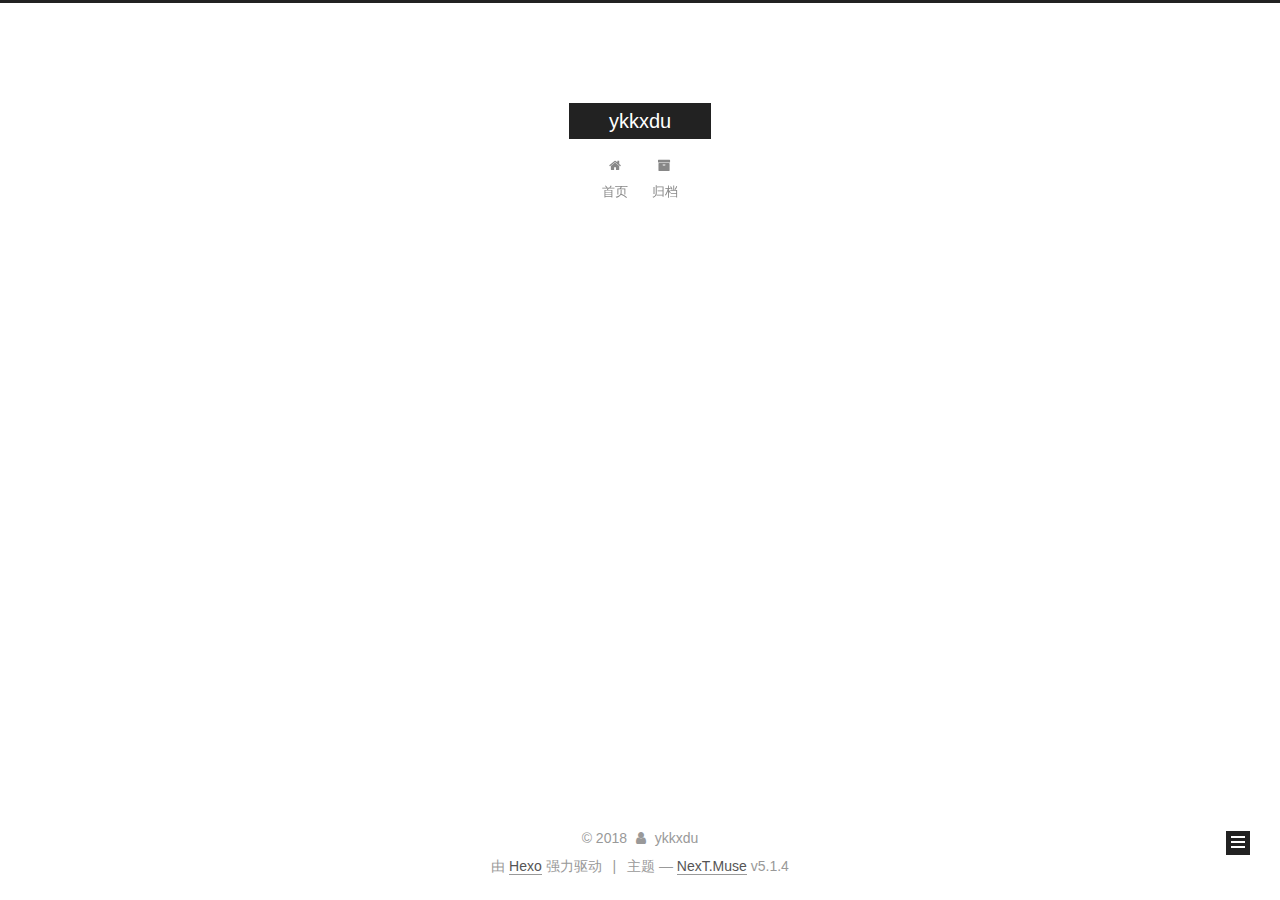
==== archives/index.html @ 39f410ed "Site updated: 2018-02-15 14:09:50" ====
<!DOCTYPE html>



  


<html class="theme-next muse use-motion" lang="zh-Hans">
<head>
  <meta charset="UTF-8"/>
<meta http-equiv="X-UA-Compatible" content="IE=edge" />
<meta name="viewport" content="width=device-width, initial-scale=1, maximum-scale=1"/>
<meta name="theme-color" content="#222">









<meta http-equiv="Cache-Control" content="no-transform" />
<meta http-equiv="Cache-Control" content="no-siteapp" />
















  
  
  <link href="/lib/fancybox/source/jquery.fancybox.css?v=2.1.5" rel="stylesheet" type="text/css" />







<link href="/lib/font-awesome/css/font-awesome.min.css?v=4.6.2" rel="stylesheet" type="text/css" />

<link href="/css/main.css?v=5.1.4" rel="stylesheet" type="text/css" />


  <link rel="apple-touch-icon" sizes="180x180" href="/images/apple-touch-icon-next.png?v=5.1.4">


  <link rel="icon" type="image/png" sizes="32x32" href="/images/favicon-32x32-next.png?v=5.1.4">


  <link rel="icon" type="image/png" sizes="16x16" href="/images/favicon-16x16-next.png?v=5.1.4">


  <link rel="mask-icon" href="/images/logo.svg?v=5.1.4" color="#222">





  <meta name="keywords" content="Hexo, NexT" />










<meta property="og:type" content="website">
<meta property="og:title" content="ykkxdu">
<meta property="og:url" content="http://yoursite.com/archives/index.html">
<meta property="og:site_name" content="ykkxdu">
<meta property="og:locale" content="zh-Hans">
<meta name="twitter:card" content="summary">
<meta name="twitter:title" content="ykkxdu">



<script type="text/javascript" id="hexo.configurations">
  var NexT = window.NexT || {};
  var CONFIG = {
    root: '/',
    scheme: 'Muse',
    version: '5.1.4',
    sidebar: {"position":"left","display":"post","offset":12,"b2t":false,"scrollpercent":false,"onmobile":false},
    fancybox: true,
    tabs: true,
    motion: {"enable":true,"async":false,"transition":{"post_block":"fadeIn","post_header":"slideDownIn","post_body":"slideDownIn","coll_header":"slideLeftIn","sidebar":"slideUpIn"}},
    duoshuo: {
      userId: '0',
      author: '博主'
    },
    algolia: {
      applicationID: '',
      apiKey: '',
      indexName: '',
      hits: {"per_page":10},
      labels: {"input_placeholder":"Search for Posts","hits_empty":"We didn't find any results for the search: ${query}","hits_stats":"${hits} results found in ${time} ms"}
    }
  };
</script>



  <link rel="canonical" href="http://yoursite.com/archives/"/>





  <title>归档 | ykkxdu</title>
  








</head>

<body itemscope itemtype="http://schema.org/WebPage" lang="zh-Hans">

  
  
    
  

  <div class="container sidebar-position-left page-archive">
    <div class="headband"></div>

    <header id="header" class="header" itemscope itemtype="http://schema.org/WPHeader">
      <div class="header-inner"><div class="site-brand-wrapper">
  <div class="site-meta ">
    

    <div class="custom-logo-site-title">
      <a href="/"  class="brand" rel="start">
        <span class="logo-line-before"><i></i></span>
        <span class="site-title">ykkxdu</span>
        <span class="logo-line-after"><i></i></span>
      </a>
    </div>
      
        <p class="site-subtitle"></p>
      
  </div>

  <div class="site-nav-toggle">
    <button>
      <span class="btn-bar"></span>
      <span class="btn-bar"></span>
      <span class="btn-bar"></span>
    </button>
  </div>
</div>

<nav class="site-nav">
  

  
    <ul id="menu" class="menu">
      
        
        <li class="menu-item menu-item-home">
          <a href="/" rel="section">
            
              <i class="menu-item-icon fa fa-fw fa-home"></i> <br />
            
            首页
          </a>
        </li>
      
        
        <li class="menu-item menu-item-archives">
          <a href="/archives/" rel="section">
            
              <i class="menu-item-icon fa fa-fw fa-archive"></i> <br />
            
            归档
          </a>
        </li>
      

      
    </ul>
  

  
</nav>



 </div>
    </header>

    <main id="main" class="main">
      <div class="main-inner">
        <div class="content-wrap">
          <div id="content" class="content">
            

  
  
  
  <div class="post-block archive">
    <div id="posts" class="posts-collapse">
      <span class="archive-move-on"></span>

      <span class="archive-page-counter">
        
        
        
          
        
        嗯..! 目前共计 1 篇日志。 继续努力。
      </span>

      

        
        
        

        
          
          <div class="collection-title">
            <h1 class="archive-year" id="archive-year-2018">2018</h1>
          </div>
        
        

        

  <article class="post post-type-normal" itemscope itemtype="http://schema.org/Article">
    <header class="post-header">

      <h2 class="post-title">
        
            <a class="post-title-link" href="/2018/02/15/hello-world/" itemprop="url">
              
                <span itemprop="name">Hello World</span>
              
            </a>
        
      </h2>

      <div class="post-meta">
        <time class="post-time" itemprop="dateCreated"
              datetime="2018-02-15T13:58:41+08:00"
              content="2018-02-15" >
          02-15
        </time>
      </div>

    </header>
  </article>



      

    </div>
  </div>
  
  
  

  



          </div>
          


          

        </div>
        
          
  
  <div class="sidebar-toggle">
    <div class="sidebar-toggle-line-wrap">
      <span class="sidebar-toggle-line sidebar-toggle-line-first"></span>
      <span class="sidebar-toggle-line sidebar-toggle-line-middle"></span>
      <span class="sidebar-toggle-line sidebar-toggle-line-last"></span>
    </div>
  </div>

  <aside id="sidebar" class="sidebar">
    
    <div class="sidebar-inner">

      

      

      <section class="site-overview-wrap sidebar-panel sidebar-panel-active">
        <div class="site-overview">
          <div class="site-author motion-element" itemprop="author" itemscope itemtype="http://schema.org/Person">
            
              <p class="site-author-name" itemprop="name">ykkxdu</p>
              <p class="site-description motion-element" itemprop="description"></p>
          </div>

          <nav class="site-state motion-element">

            
              <div class="site-state-item site-state-posts">
              
                <a href="/archives/">
              
                  <span class="site-state-item-count">1</span>
                  <span class="site-state-item-name">日志</span>
                </a>
              </div>
            

            

            

          </nav>

          

          

          
          

          
          

          

        </div>
      </section>

      

      

    </div>
  </aside>


        
      </div>
    </main>

    <footer id="footer" class="footer">
      <div class="footer-inner">
        <div class="copyright">&copy; <span itemprop="copyrightYear">2018</span>
  <span class="with-love">
    <i class="fa fa-user"></i>
  </span>
  <span class="author" itemprop="copyrightHolder">ykkxdu</span>

  
</div>


  <div class="powered-by">由 <a class="theme-link" target="_blank" href="https://hexo.io">Hexo</a> 强力驱动</div>



  <span class="post-meta-divider">|</span>



  <div class="theme-info">主题 &mdash; <a class="theme-link" target="_blank" href="https://github.com/iissnan/hexo-theme-next">NexT.Muse</a> v5.1.4</div>




        







        
      </div>
    </footer>

    
      <div class="back-to-top">
        <i class="fa fa-arrow-up"></i>
        
      </div>
    

    

  </div>

  

<script type="text/javascript">
  if (Object.prototype.toString.call(window.Promise) !== '[object Function]') {
    window.Promise = null;
  }
</script>









  












  
  
    <script type="text/javascript" src="/lib/jquery/index.js?v=2.1.3"></script>
  

  
  
    <script type="text/javascript" src="/lib/fastclick/lib/fastclick.min.js?v=1.0.6"></script>
  

  
  
    <script type="text/javascript" src="/lib/jquery_lazyload/jquery.lazyload.js?v=1.9.7"></script>
  

  
  
    <script type="text/javascript" src="/lib/velocity/velocity.min.js?v=1.2.1"></script>
  

  
  
    <script type="text/javascript" src="/lib/velocity/velocity.ui.min.js?v=1.2.1"></script>
  

  
  
    <script type="text/javascript" src="/lib/fancybox/source/jquery.fancybox.pack.js?v=2.1.5"></script>
  


  


  <script type="text/javascript" src="/js/src/utils.js?v=5.1.4"></script>

  <script type="text/javascript" src="/js/src/motion.js?v=5.1.4"></script>



  
  

  

  


  <script type="text/javascript" src="/js/src/bootstrap.js?v=5.1.4"></script>



  


  




	





  





  












  





  

  

  

  
  

  

  

  

</body>
</html>
---- css/main.css ----
/* normalize.css v3.0.2 | MIT License | git.io/normalize */
html {
  font-family: sans-serif; /* 1 */
  -ms-text-size-adjust: 100%; /* 2 */
  -webkit-text-size-adjust: 100%; /* 2 */
}
body {
  margin: 0;
}
article,
aside,
details,
figcaption,
figure,
footer,
header,
hgroup,
main,
menu,
nav,
section,
summary {
  display: block;
}
audio,
canvas,
progress,
video {
  display: inline-block; /* 1 */
  vertical-align: baseline; /* 2 */
}
audio:not([controls]) {
  display: none;
  height: 0;
}
[hidden],
template {
  display: none;
}
a {
  background-color: transparent;
}
a:active,
a:hover {
  outline: 0;
}
abbr[title] {
  border-bottom: 1px dotted;
}
b,
strong {
  font-weight: bold;
}
dfn {
  font-style: italic;
}
h1 {
  font-size: 2em;
  margin: 0.67em 0;
}
mark {
  background: #ff0;
  color: #000;
}
small {
  font-size: 80%;
}
sub,
sup {
  font-size: 75%;
  line-height: 0;
  position: relative;
  vertical-align: baseline;
}
sup {
  top: -0.5em;
}
sub {
  bottom: -0.25em;
}
img {
  border: 0;
}
svg:not(:root) {
  overflow: hidden;
}
figure {
  margin: 1em 40px;
}
hr {
  -moz-box-sizing: content-box;
  box-sizing: content-box;
  height: 0;
}
pre {
  overflow: auto;
}
code,
kbd,
pre,
samp {
  font-family: monospace, monospace;
  font-size: 1em;
}
button,
input,
optgroup,
select,
textarea {
  color: inherit; /* 1 */
  font: inherit; /* 2 */
  margin: 0; /* 3 */
}
button {
  overflow: visible;
}
button,
select {
  text-transform: none;
}
button,
html input[type="button"],
input[type="reset"],
input[type="submit"] {
  -webkit-appearance: button; /* 2 */
  cursor: pointer; /* 3 */
}
button[disabled],
html input[disabled] {
  cursor: default;
}
button::-moz-focus-inner,
input::-moz-focus-inner {
  border: 0;
  padding: 0;
}
input {
  line-height: normal;
}
input[type="checkbox"],
input[type="radio"] {
  box-sizing: border-box; /* 1 */
  padding: 0; /* 2 */
}
input[type="number"]::-webkit-inner-spin-button,
input[type="number"]::-webkit-outer-spin-button {
  height: auto;
}
input[type="search"] {
  -webkit-appearance: textfield; /* 1 */
  -moz-box-sizing: content-box;
  -webkit-box-sizing: content-box; /* 2 */
  box-sizing: content-box;
}
input[type="search"]::-webkit-search-cancel-button,
input[type="search"]::-webkit-search-decoration {
  -webkit-appearance: none;
}
fieldset {
  border: 1px solid #c0c0c0;
  margin: 0 2px;
  padding: 0.35em 0.625em 0.75em;
}
legend {
  border: 0; /* 1 */
  padding: 0; /* 2 */
}
textarea {
  overflow: auto;
}
optgroup {
  font-weight: bold;
}
table {
  border-collapse: collapse;
  border-spacing: 0;
}
td,
th {
  padding: 0;
}
::selection {
  background: #262a30;
  color: #fff;
}
body {
  position: relative;
  font-family: 'Lato', "PingFang SC", "Microsoft YaHei", sans-serif;
  font-size: 14px;
  line-height: 2;
  color: #555;
  background: #fff;
}
@media (max-width: 767px) {
  body {
    padding-right: 0 !important;
  }
}
@media (min-width: 768px) and (max-width: 991px) {
  body {
    padding-right: 0 !important;
  }
}
@media (min-width: 1600px) {
  body {
    font-size: 16px;
  }
}
h1,
h2,
h3,
h4,
h5,
h6 {
  margin: 0;
  padding: 0;
  font-weight: bold;
  line-height: 1.5;
  font-family: 'Lato', "PingFang SC", "Microsoft YaHei", sans-serif;
}
h2,
h3,
h4,
h5,
h6 {
  margin: 20px 0 15px;
}
h1 {
  font-size: 22px;
}
@media (max-width: 767px) {
  h1 {
    font-size: 18px;
  }
}
h2 {
  font-size: 20px;
}
@media (max-width: 767px) {
  h2 {
    font-size: 16px;
  }
}
h3 {
  font-size: 18px;
}
@media (max-width: 767px) {
  h3 {
    font-size: 14px;
  }
}
h4 {
  font-size: 16px;
}
@media (max-width: 767px) {
  h4 {
    font-size: 12px;
  }
}
h5 {
  font-size: 14px;
}
@media (max-width: 767px) {
  h5 {
    font-size: 10px;
  }
}
h6 {
  font-size: 12px;
}
@media (max-width: 767px) {
  h6 {
    font-size: 8px;
  }
}
p {
  margin: 0 0 20px 0;
}
a {
  color: #555;
  text-decoration: none;
  outline: none;
  border-bottom: 1px solid #999;
  word-wrap: break-word;
}
a:hover {
  color: #222;
  border-bottom-color: #222;
}
blockquote {
  margin: 0;
  padding: 0;
}
img {
  display: block;
  margin: auto;
  max-width: 100%;
  height: auto;
}
hr {
  margin: 40px 0;
  height: 3px;
  border: none;
  background-color: #ddd;
  background-image: repeating-linear-gradient(-45deg, #fff, #fff 4px, transparent 4px, transparent 8px);
}
blockquote {
  padding: 0 15px;
  color: #666;
  border-left: 4px solid #ddd;
}
blockquote cite::before {
  content: "-";
  padding: 0 5px;
}
dt {
  font-weight: 700;
}
dd {
  margin: 0;
  padding: 0;
}
kbd {
  border: 1px solid #ccc;
  border-radius: 0.2em;
  box-shadow: 0.1em 0.1em 0.2em rgba(0,0,0,0.1);
  background-color: #f9f9f9;
  font-family: inherit;
  background-image: -webkit-linear-gradient(top, #eee, #fff, #eee);
  padding: 0.1em 0.3em;
  white-space: nowrap;
}
.text-left {
  text-align: left;
}
.text-center {
  text-align: center;
}
.text-right {
  text-align: right;
}
.text-justify {
  text-align: justify;
}
.text-nowrap {
  white-space: nowrap;
}
.text-lowercase {
  text-transform: lowercase;
}
.text-uppercase {
  text-transform: uppercase;
}
.text-capitalize {
  text-transform: capitalize;
}
.center-block {
  display: block;
  margin-left: auto;
  margin-right: auto;
}
.clearfix:before,
.clearfix:after {
  content: " ";
  display: table;
}
.clearfix:after {
  clear: both;
}
.pullquote {
  width: 45%;
}
.pullquote.left {
  float: left;
  margin-left: 5px;
  margin-right: 10px;
}
.pullquote.right {
  float: right;
  margin-left: 10px;
  margin-right: 5px;
}
.affix.affix.affix {
  position: fixed;
}
.translation {
  margin-top: -20px;
  font-size: 14px;
  color: #999;
}
.scrollbar-measure {
  width: 100px;
  height: 100px;
  overflow: scroll;
  position: absolute;
  top: -9999px;
}
.use-motion .motion-element {
  opacity: 0;
}
table {
  margin: 20px 0;
  width: 100%;
  border-collapse: collapse;
  border-spacing: 0;
  border: 1px solid #ddd;
  font-size: 14px;
  table-layout: fixed;
  word-wrap: break-all;
}
table>tbody>tr:nth-of-type(odd) {
  background-color: #f9f9f9;
}
table>tbody>tr:hover {
  background-color: #f5f5f5;
}
caption,
th,
td {
  padding: 8px;
  text-align: left;
  vertical-align: middle;
  font-weight: normal;
}
th,
td {
  border-bottom: 3px solid #ddd;
  border-right: 1px solid #eee;
}
th {
  padding-bottom: 10px;
  font-weight: 700;
}
td {
  border-bottom-width: 1px;
}
html,
body {
  height: 100%;
}
.container {
  position: relative;
  min-height: 100%;
}
.header-inner {
  margin: 0 auto;
  padding: 100px 0 70px;
  width: 700px;
}
@media (min-width: 1600px) {
  .container .header-inner {
    width: 900px;
  }
}
.main {
  padding-bottom: 150px;
}
.main-inner {
  margin: 0 auto;
  width: 700px;
}
@media (min-width: 1600px) {
  .container .main-inner {
    width: 900px;
  }
}
.footer {
  position: absolute;
  left: 0;
  bottom: 0;
  width: 100%;
  min-height: 50px;
}
.footer-inner {
  box-sizing: border-box;
  margin: 20px auto;
  width: 700px;
}
@media (min-width: 1600px) {
  .container .footer-inner {
    width: 900px;
  }
}
pre,
.highlight {
  overflow: auto;
  margin: 20px 0;
  padding: 0;
  font-size: 13px;
  color: #4d4d4c;
  background: #f7f7f7;
  line-height: 1.6;
}
pre,
code {
  font-family: consolas, Menlo, "PingFang SC", "Microsoft YaHei", monospace;
}
code {
  padding: 2px 4px;
  word-wrap: break-word;
  color: #555;
  background: #eee;
  border-radius: 3px;
  font-size: 13px;
}
pre {
  padding: 10px;
}
pre code {
  padding: 0;
  color: #4d4d4c;
  background: none;
  text-shadow: none;
}
.highlight {
  border-radius: 1px;
}
.highlight pre {
  border: none;
  margin: 0;
  padding: 10px 0;
}
.highlight table {
  margin: 0;
  width: auto;
  border: none;
}
.highlight td {
  border: none;
  padding: 0;
}
.highlight figcaption {
  font-size: 1em;
  color: #4d4d4c;
  line-height: 1em;
  margin-bottom: 1em;
}
.highlight figcaption:before,
.highlight figcaption:after {
  content: " ";
  display: table;
}
.highlight figcaption:after {
  clear: both;
}
.highlight figcaption a {
  float: right;
  color: #4d4d4c;
}
.highlight figcaption a:hover {
  border-bottom-color: #4d4d4c;
}
.highlight .gutter pre {
  padding-left: 10px;
  padding-right: 10px;
  color: #869194;
  text-align: right;
  background-color: #eff2f3;
}
.highlight .code pre {
  width: 100%;
  padding-left: 10px;
  padding-right: 10px;
  background-color: #f7f7f7;
}
.highlight .line {
  height: 20px;
}
.gutter {
  -webkit-user-select: none;
  -moz-user-select: none;
  -ms-user-select: none;
  user-select: none;
}
.gist table {
  width: auto;
}
.gist table td {
  border: none;
}
pre .deletion {
  background: #fdd;
}
pre .addition {
  background: #dfd;
}
pre .meta {
  color: #8959a8;
}
pre .comment {
  color: #8e908c;
}
pre .variable,
pre .attribute,
pre .tag,
pre .regexp,
pre .ruby .constant,
pre .xml .tag .title,
pre .xml .pi,
pre .xml .doctype,
pre .html .doctype,
pre .css .id,
pre .css .class,
pre .css .pseudo {
  color: #c82829;
}
pre .number,
pre .preprocessor,
pre .built_in,
pre .literal,
pre .params,
pre .constant,
pre .command {
  color: #f5871f;
}
pre .ruby .class .title,
pre .css .rules .attribute,
pre .string,
pre .value,
pre .inheritance,
pre .header,
pre .ruby .symbol,
pre .xml .cdata,
pre .special,
pre .number,
pre .formula {
  color: #718c00;
}
pre .title,
pre .css .hexcolor {
  color: #3e999f;
}
pre .function,
pre .python .decorator,
pre .python .title,
pre .ruby .function .title,
pre .ruby .title .keyword,
pre .perl .sub,
pre .javascript .title,
pre .coffeescript .title {
  color: #4271ae;
}
pre .keyword,
pre .javascript .function {
  color: #8959a8;
}
.full-image.full-image.full-image.full-image {
  border: none;
  max-width: 100%;
  width: auto;
  margin: 20px auto 25px;
}
@media (min-width: 992px) {
  .full-image.full-image.full-image.full-image {
    max-width: none;
    width: 110%;
    margin: 25px -5%;
  }
}
.blockquote-center,
.page-home .post-type-quote blockquote,
.page-post-detail .post-type-quote blockquote {
  position: relative;
  margin: 40px 0;
  padding: 0;
  border-left: none;
  text-align: center;
}
.blockquote-center::before,
.page-home .post-type-quote blockquote::before,
.page-post-detail .post-type-quote blockquote::before,
.blockquote-center::after,
.page-home .post-type-quote blockquote::after,
.page-post-detail .post-type-quote blockquote::after {
  position: absolute;
  content: ' ';
  display: block;
  width: 100%;
  height: 24px;
  opacity: 0.2;
  background-repeat: no-repeat;
  background-position: 0 -6px;
  background-size: 22px 22px;
}
.blockquote-center::before,
.page-home .post-type-quote blockquote::before,
.page-post-detail .post-type-quote blockquote::before {
  top: -20px;
  background-image: url("../images/quote-l.svg");
  border-top: 1px solid #ccc;
}
.blockquote-center::after,
.page-home .post-type-quote blockquote::after,
.page-post-detail .post-type-quote blockquote::after {
  bottom: -20px;
  background-image: url("../images/quote-r.svg");
  border-bottom: 1px solid #ccc;
  background-position: 100% 8px;
}
.blockquote-center p,
.page-home .post-type-quote blockquote p,
.page-post-detail .post-type-quote blockquote p,
.blockquote-center div,
.page-home .post-type-quote blockquote div,
.page-post-detail .post-type-quote blockquote div {
  text-align: center;
}
.post .post-body .group-picture img {
  box-sizing: border-box;
  padding: 0 3px;
  border: none;
}
.post .group-picture-row {
  overflow: hidden;
  margin-top: 6px;
}
.post .group-picture-row:first-child {
  margin-top: 0;
}
.post .group-picture-column {
  float: left;
}
.page-post-detail .post-body .group-picture-column {
  float: none;
  margin-top: 10px;
  width: auto !important;
}
.page-post-detail .post-body .group-picture-column img {
  margin: 0 auto;
}
.page-archive .group-picture-container {
  overflow: hidden;
}
.page-archive .group-picture-row {
  float: left;
}
.page-archive .group-picture-row:first-child {
  margin-top: 6px;
}
.page-archive .group-picture-column {
  max-width: 150px;
  max-height: 150px;
}
.post-body .note {
  position: relative;
  padding: 15px;
  margin-bottom: 20px;
  border: 1px solid #eee;
  border-left-width: 5px;
  border-radius: 3px;
}
.post-body .note h2,
.post-body .note h3,
.post-body .note h4,
.post-body .note h5,
.post-body .note h6 {
  margin-top: 0;
  margin-bottom: 0;
  border-bottom: initial;
  padding-top: 0 !important;
}
.post-body .note p:first-child,
.post-body .note ul:first-child,
.post-body .note ol:first-child,
.post-body .note table:first-child,
.post-body .note pre:first-child,
.post-body .note blockquote:first-child {
  margin-top: 0;
}
.post-body .note p:last-child,
.post-body .note ul:last-child,
.post-body .note ol:last-child,
.post-body .note table:last-child,
.post-body .note pre:last-child,
.post-body .note blockquote:last-child {
  margin-bottom: 0;
}
.post-body .note.default {
  border-left-color: #777;
}
.post-body .note.default h2,
.post-body .note.default h3,
.post-body .note.default h4,
.post-body .note.default h5,
.post-body .note.default h6 {
  color: #777;
}
.post-body .note.primary {
  border-left-color: #6f42c1;
}
.post-body .note.primary h2,
.post-body .note.primary h3,
.post-body .note.primary h4,
.post-body .note.primary h5,
.post-body .note.primary h6 {
  color: #6f42c1;
}
.post-body .note.info {
  border-left-color: #428bca;
}
.post-body .note.info h2,
.post-body .note.info h3,
.post-body .note.info h4,
.post-body .note.info h5,
.post-body .note.info h6 {
  color: #428bca;
}
.post-body .note.success {
  border-left-color: #5cb85c;
}
.post-body .note.success h2,
.post-body .note.success h3,
.post-body .note.success h4,
.post-body .note.success h5,
.post-body .note.success h6 {
  color: #5cb85c;
}
.post-body .note.warning {
  border-left-color: #f0ad4e;
}
.post-body .note.warning h2,
.post-body .note.warning h3,
.post-body .note.warning h4,
.post-body .note.warning h5,
.post-body .note.warning h6 {
  color: #f0ad4e;
}
.post-body .note.danger {
  border-left-color: #d9534f;
}
.post-body .note.danger h2,
.post-body .note.danger h3,
.post-body .note.danger h4,
.post-body .note.danger h5,
.post-body .note.danger h6 {
  color: #d9534f;
}
.post-body .label {
  display: inline;
  padding: 0 2px;
  white-space: nowrap;
}
.post-body .label.default {
  background-color: #f0f0f0;
}
.post-body .label.primary {
  background-color: #efe6f7;
}
.post-body .label.info {
  background-color: #e5f2f8;
}
.post-body .label.success {
  background-color: #e7f4e9;
}
.post-body .label.warning {
  background-color: #fcf6e1;
}
.post-body .label.danger {
  background-color: #fae8eb;
}
.post-body .tabs {
  position: relative;
  display: block;
  margin-bottom: 20px;
  padding-top: 10px;
}
.post-body .tabs ul.nav-tabs {
  margin: 0;
  padding: 0;
  display: flex;
  margin-bottom: -1px;
}
@media (max-width: 413px) {
  .post-body .tabs ul.nav-tabs {
    display: block;
    margin-bottom: 5px;
  }
}
.post-body .tabs ul.nav-tabs li.tab {
  list-style-type: none !important;
  margin: 0 0.25em 0 0;
  border-top: 3px solid transparent;
  border-left: 1px solid transparent;
  border-right: 1px solid transparent;
}
@media (max-width: 413px) {
  .post-body .tabs ul.nav-tabs li.tab {
    margin: initial;
    border-top: 1px solid transparent;
    border-left: 3px solid transparent;
    border-right: 1px solid transparent;
    border-bottom: 1px solid transparent;
  }
}
.post-body .tabs ul.nav-tabs li.tab a {
  outline: 0;
  border-bottom: initial;
  display: block;
  line-height: 1.8em;
  padding: 0.25em 0.75em;
  transition-duration: 0.2s;
  transition-timing-function: ease-out;
  transition-delay: 0s;
}
.post-body .tabs ul.nav-tabs li.tab a i {
  width: 1.285714285714286em;
}
.post-body .tabs ul.nav-tabs li.tab.active {
  border-top: 3px solid #fc6423;
  border-left: 1px solid #ddd;
  border-right: 1px solid #ddd;
  background-color: #fff;
}
@media (max-width: 413px) {
  .post-body .tabs ul.nav-tabs li.tab.active {
    border-top: 1px solid #ddd;
    border-left: 3px solid #fc6423;
    border-right: 1px solid #ddd;
    border-bottom: 1px solid #ddd;
  }
}
.post-body .tabs ul.nav-tabs li.tab.active a {
  cursor: default;
  color: #555;
}
.post-body .tabs .tab-content {
  background-color: #fff;
}
.post-body .tabs .tab-content .tab-pane {
  border: 1px solid #ddd;
  padding: 20px 20px 0 20px;
}
.post-body .tabs .tab-content .tab-pane:not(.active) {
  display: none !important;
}
.post-body .tabs .tab-content .tab-pane.active {
  display: block !important;
}
.btn {
  display: inline-block;
  padding: 0 20px;
  font-size: 14px;
  color: #fff;
  background: #222;
  border: 2px solid #222;
  text-decoration: none;
  border-radius: 0;
  transition-property: background-color;
  transition-duration: 0.2s;
  transition-timing-function: ease-in-out;
  transition-delay: 0s;
  line-height: 2;
}
.btn:hover {
  border-color: #222;
  color: #222;
  background: #fff;
}
.btn +.btn {
  margin: 0 0 8px 8px;
}
.btn .fa-fw {
  width: 1.285714285714286em;
  text-align: left;
}
.btn-bar {
  display: block;
  width: 22px;
  height: 2px;
  background: #555;
  border-radius: 1px;
}
.btn-bar+.btn-bar {
  margin-top: 4px;
}
.pagination {
  margin: 120px 0 40px;
  text-align: center;
  border-top: 1px solid #eee;
}
.page-number-basic,
.pagination .prev,
.pagination .next,
.pagination .page-number,
.pagination .space {
  display: inline-block;
  position: relative;
  top: -1px;
  margin: 0 10px;
  padding: 0 11px;
}
@media (max-width: 767px) {
  .page-number-basic,
  .pagination .prev,
  .pagination .next,
  .pagination .page-number,
  .pagination .space {
    margin: 0 5px;
  }
}
.pagination .prev,
.pagination .next,
.pagination .page-number {
  border-bottom: 0;
  border-top: 1px solid #eee;
  transition-property: border-color;
  transition-duration: 0.2s;
  transition-timing-function: ease-in-out;
  transition-delay: 0s;
}
.pagination .prev:hover,
.pagination .next:hover,
.pagination .page-number:hover {
  border-top-color: #222;
}
.pagination .space {
  padding: 0;
  margin: 0;
}
.pagination .prev {
  margin-left: 0;
}
.pagination .next {
  margin-right: 0;
}
.pagination .page-number.current {
  color: #fff;
  background: #ccc;
  border-top-color: #ccc;
}
@media (max-width: 767px) {
  .pagination {
    border-top: none;
  }
  .pagination .prev,
  .pagination .next,
  .pagination .page-number {
    margin-bottom: 10px;
    border-top: 0;
    border-bottom: 1px solid #eee;
    padding: 0 10px;
  }
  .pagination .prev:hover,
  .pagination .next:hover,
  .pagination .page-number:hover {
    border-bottom-color: #222;
  }
}
.comments {
  margin: 60px 20px 0;
}
.tag-cloud {
  text-align: center;
}
.tag-cloud a {
  display: inline-block;
  margin: 10px;
}
.back-to-top {
  box-sizing: border-box;
  position: fixed;
  bottom: -100px;
  right: 30px;
  z-index: 1050;
  padding: 0 6px;
  width: 24px;
  background: #222;
  font-size: 12px;
  opacity: 1;
  color: #fff;
  cursor: pointer;
  text-align: center;
  -webkit-transform: translateZ(0);
  transition-property: bottom;
  transition-duration: 0.2s;
  transition-timing-function: ease-in-out;
  transition-delay: 0s;
}
@media (min-width: 768px) and (max-width: 991px) {
  .back-to-top {
    display: none !important;
  }
}
@media (max-width: 767px) {
  .back-to-top {
    display: none !important;
  }
}
.back-to-top.back-to-top-on {
  bottom: 19px;
}
.header {
  background: transparent;
}
.header-inner {
  position: relative;
}
.headband {
  height: 3px;
  background: #222;
}
.site-meta {
  margin: 0;
  text-align: center;
}
@media (max-width: 767px) {
  .site-meta {
    text-align: center;
  }
}
.brand {
  position: relative;
  display: inline-block;
  padding: 0 40px;
  color: #fff;
  background: #222;
  border-bottom: none;
}
.brand:hover {
  color: #fff;
}
.logo {
  display: inline-block;
  margin-right: 5px;
  line-height: 36px;
  vertical-align: top;
}
.site-title {
  display: inline-block;
  vertical-align: top;
  line-height: 36px;
  font-size: 20px;
  font-weight: normal;
  font-family: 'Lato', "PingFang SC", "Microsoft YaHei", sans-serif;
}
.site-subtitle {
  margin-top: 10px;
  font-size: 13px;
  color: #999;
}
.use-motion .brand {
  opacity: 0;
}
.use-motion .logo,
.use-motion .site-title,
.use-motion .site-subtitle {
  opacity: 0;
  position: relative;
  top: -10px;
}
.site-nav-toggle {
  display: none;
  position: absolute;
  top: 10px;
  left: 10px;
}
@media (max-width: 767px) {
  .site-nav-toggle {
    display: block;
  }
}
.site-nav-toggle button {
  margin-top: 2px;
  padding: 9px 10px;
  background: transparent;
  border: none;
}
@media (max-width: 767px) {
  .site-nav {
    display: none;
    margin: 0 -10px;
    padding: 0 10px;
    clear: both;
    border-top: 1px solid #ddd;
  }
}
@media (min-width: 768px) and (max-width: 991px) {
  .site-nav {
    display: block !important;
  }
}
@media (min-width: 992px) {
  .site-nav {
    display: block !important;
  }
}
.menu {
  margin-top: 20px;
  padding-left: 0;
  text-align: center;
}
.menu .menu-item {
  display: inline-block;
  margin: 0 10px;
  list-style: none;
}
@media screen and (max-width: 767px) {
  .menu .menu-item {
    margin-top: 10px;
  }
}
.menu .menu-item a {
  display: block;
  font-size: 13px;
  line-height: inherit;
  border-bottom: 1px solid transparent;
  transition-property: border-color;
  transition-duration: 0.2s;
  transition-timing-function: ease-in-out;
  transition-delay: 0s;
}
.menu .menu-item a:hover {
  border-bottom-color: #222;
}
.menu .menu-item .fa {
  margin-right: 5px;
}
.use-motion .menu-item {
  opacity: 0;
}
.post-body {
  font-family: 'Lato', "PingFang SC", "Microsoft YaHei", sans-serif;
}
@media (max-width: 767px) {
  .post-body {
    word-break: break-word;
  }
}
.post-body .fancybox img {
  display: block !important;
  margin: 0 auto;
  cursor: pointer;
  cursor: zoom-in;
  cursor: -webkit-zoom-in;
}
.post-body .image-caption,
.post-body .figure .caption {
  margin: -20px auto 15px;
  text-align: center;
  font-size: 14px;
  color: #999;
  font-weight: bold;
  line-height: 1;
}
.post-sticky-flag {
  display: inline-block;
  font-size: 16px;
  -ms-transform: rotate(30deg);
  -webkit-transform: rotate(30deg);
  -moz-transform: rotate(30deg);
  -ms-transform: rotate(30deg);
  -o-transform: rotate(30deg);
  transform: rotate(30deg);
}
.use-motion .post-block,
.use-motion .pagination,
.use-motion .comments {
  opacity: 0;
}
.use-motion .post-header {
  opacity: 0;
}
.use-motion .post-body {
  opacity: 0;
}
.use-motion .collection-title {
  opacity: 0;
}
.posts-expand {
  padding-top: 40px;
}
@media (max-width: 767px) {
  .posts-expand {
    margin: 0 20px;
  }
  .post-body pre .gutter pre {
    padding-right: 10px;
  }
  .post-body .highlight {
    margin-left: 0px;
    margin-right: 0px;
    padding: 0;
  }
  .post-body .highlight .gutter pre {
    padding-right: 10px;
  }
}
@media (min-width: 992px) {
  .posts-expand .post-body {
    text-align: justify;
  }
}
.posts-expand .post-body h2,
.posts-expand .post-body h3,
.posts-expand .post-body h4,
.posts-expand .post-body h5,
.posts-expand .post-body h6 {
  padding-top: 10px;
}
.posts-expand .post-body h2 .header-anchor,
.posts-expand .post-body h3 .header-anchor,
.posts-expand .post-body h4 .header-anchor,
.posts-expand .post-body h5 .header-anchor,
.posts-expand .post-body h6 .header-anchor {
  float: right;
  margin-left: 10px;
  color: #ccc;
  border-bottom-style: none;
  visibility: hidden;
}
.posts-expand .post-body h2 .header-anchor:hover,
.posts-expand .post-body h3 .header-anchor:hover,
.posts-expand .post-body h4 .header-anchor:hover,
.posts-expand .post-body h5 .header-anchor:hover,
.posts-expand .post-body h6 .header-anchor:hover {
  color: inherit;
}
.posts-expand .post-body h2:hover .header-anchor,
.posts-expand .post-body h3:hover .header-anchor,
.posts-expand .post-body h4:hover .header-anchor,
.posts-expand .post-body h5:hover .header-anchor,
.posts-expand .post-body h6:hover .header-anchor {
  visibility: visible;
}
.posts-expand .post-body ul li {
  list-style: circle;
}
.posts-expand .post-body img {
  box-sizing: border-box;
  margin: auto;
  padding: 3px;
  border: 1px solid #ddd;
}
.posts-expand .post-body .fancybox img {
  margin: 0 auto 25px;
}
@media (max-width: 767px) {
  .posts-collapse {
    margin: 0 20px;
  }
  .posts-collapse .post-title,
  .posts-collapse .post-meta {
    display: block;
    width: auto;
    text-align: left;
  }
}
.posts-collapse {
  position: relative;
  z-index: 1010;
  margin-left: 55px;
}
.posts-collapse::after {
  content: " ";
  position: absolute;
  top: 20px;
  left: 0;
  margin-left: -2px;
  width: 4px;
  height: 100%;
  background: #f5f5f5;
  z-index: -1;
}
@media (max-width: 767px) {
  .posts-collapse {
    margin: 0 20px;
  }
}
.posts-collapse .collection-title {
  position: relative;
  margin: 60px 0;
}
.posts-collapse .collection-title h1,
.posts-collapse .collection-title h2 {
  margin-left: 20px;
}
.posts-collapse .collection-title small {
  color: #bbb;
  margin-left: 5px;
}
.posts-collapse .collection-title::before {
  content: " ";
  position: absolute;
  left: 0;
  top: 50%;
  margin-left: -4px;
  margin-top: -4px;
  width: 8px;
  height: 8px;
  background: #bbb;
  border-radius: 50%;
}
.posts-collapse .post {
  margin: 30px 0;
}
.posts-collapse .post-header {
  position: relative;
  transition-duration: 0.2s;
  transition-timing-function: ease-in-out;
  transition-delay: 0s;
  transition-property: border;
  border-bottom: 1px dashed #ccc;
}
.posts-collapse .post-header::before {
  content: " ";
  position: absolute;
  left: 0;
  top: 12px;
  width: 6px;
  height: 6px;
  margin-left: -4px;
  background: #bbb;
  border-radius: 50%;
  border: 1px solid #fff;
  transition-duration: 0.2s;
  transition-timing-function: ease-in-out;
  transition-delay: 0s;
  transition-property: background;
}
.posts-collapse .post-header:hover {
  border-bottom-color: #666;
}
.posts-collapse .post-header:hover::before {
  background: #222;
}
.posts-collapse .post-meta {
  position: absolute;
  font-size: 12px;
  left: 20px;
  top: 5px;
}
.posts-collapse .post-comments-count {
  display: none;
}
.posts-collapse .post-title {
  margin-left: 60px;
  font-size: 16px;
  font-weight: normal;
  line-height: inherit;
}
.posts-collapse .post-title::after {
  margin-left: 3px;
  opacity: 0.6;
}
.posts-collapse .post-title a {
  color: #666;
  border-bottom: none;
}
.page-home .post-type-quote .post-header,
.page-post-detail .post-type-quote .post-header,
.page-home .post-type-quote .post-tags,
.page-post-detail .post-type-quote .post-tags {
  display: none;
}
.posts-expand .post-title {
  text-align: center;
  word-break: break-word;
  font-weight: 400;
}
.posts-expand .post-title-link {
  display: inline-block;
  position: relative;
  color: #555;
  border-bottom: none;
  line-height: 1.2;
  vertical-align: top;
}
.posts-expand .post-title-link::before {
  content: "";
  position: absolute;
  width: 100%;
  height: 2px;
  bottom: 0;
  left: 0;
  background-color: #000;
  visibility: hidden;
  -webkit-transform: scaleX(0);
  -moz-transform: scaleX(0);
  -ms-transform: scaleX(0);
  -o-transform: scaleX(0);
  transform: scaleX(0);
  transition-duration: 0.2s;
  transition-timing-function: ease-in-out;
  transition-delay: 0s;
}
.posts-expand .post-title-link:hover::before {
  visibility: visible;
  -webkit-transform: scaleX(1);
  -moz-transform: scaleX(1);
  -ms-transform: scaleX(1);
  -o-transform: scaleX(1);
  transform: scaleX(1);
}
.posts-expand .post-title-link .fa {
  font-size: 16px;
}
.posts-expand .post-meta {
  margin: 3px 0 60px 0;
  color: #999;
  font-family: 'Lato', "PingFang SC", "Microsoft YaHei", sans-serif;
  font-size: 12px;
  text-align: center;
}
.posts-expand .post-meta .post-category-list {
  display: inline-block;
  margin: 0;
  padding: 3px;
}
.posts-expand .post-meta .post-category-list-link {
  color: #999;
}
.posts-expand .post-meta .post-description {
  font-size: 14px;
  margin-top: 2px;
}
.post-meta-divider {
  margin: 0 0.5em;
}
.post-meta-item-icon {
  margin-right: 3px;
}
@media (min-width: 768px) and (max-width: 991px) {
  .post-meta-item-icon {
    display: inline-block;
  }
}
@media (max-width: 767px) {
  .post-meta-item-icon {
    display: inline-block;
  }
}
@media (min-width: 768px) and (max-width: 991px) {
  .post-meta-item-text {
    display: none;
  }
}
@media (max-width: 767px) {
  .post-meta-item-text {
    display: none;
  }
}
@media (max-width: 767px) {
  .posts-expand .post-comments-count {
    display: none;
  }
}
.post-button {
  margin-top: 40px;
}
.posts-expand .post-tags {
  margin-top: 40px;
  text-align: center;
}
.posts-expand .post-tags a {
  display: inline-block;
  margin-right: 10px;
  font-size: 13px;
}
.post-nav {
  display: table;
  margin-top: 15px;
  width: 100%;
  border-top: 1px solid #eee;
}
.post-nav-divider {
  display: table-cell;
  width: 10%;
}
.post-nav-item {
  display: table-cell;
  padding: 10px 0 0 0;
  width: 45%;
  vertical-align: top;
}
.post-nav-item a {
  position: relative;
  display: block;
  line-height: 25px;
  font-size: 14px;
  color: #555;
  border-bottom: none;
}
.post-nav-item a:hover {
  color: #222;
  border-bottom: none;
}
.post-nav-item a:active {
  top: 2px;
}
.post-nav-item .fa {
  position: absolute;
  top: 8px;
  left: 0;
  font-size: 12px;
}
.post-nav-next a {
  padding-left: 15px;
}
.post-nav-prev {
  text-align: right;
}
.post-nav-prev a {
  padding-right: 15px;
}
.post-nav-prev .fa {
  right: 0;
  left: auto;
}
.posts-expand .post-eof {
  display: block;
  margin: 80px auto 60px;
  width: 8%;
  height: 1px;
  background: #ccc;
  text-align: center;
}
.post:last-child .post-eof.post-eof.post-eof {
  display: none;
}
.post-gallery {
  display: table;
  table-layout: fixed;
  width: 100%;
  border-collapse: separate;
}
.post-gallery-row {
  display: table-row;
}
.post-gallery .post-gallery-img {
  display: table-cell;
  text-align: center;
  vertical-align: middle;
  border: none;
}
.post-gallery .post-gallery-img img {
  max-width: 100%;
  max-height: 100%;
  border: none;
}
.fancybox-close,
.fancybox-close:hover {
  border: none;
}
.rtl.post-body p,
.rtl.post-body a,
.rtl.post-body h1,
.rtl.post-body h2,
.rtl.post-body h3,
.rtl.post-body h4,
.rtl.post-body h5,
.rtl.post-body h6,
.rtl.post-body li,
.rtl.post-body ul,
.rtl.post-body ol {
  direction: rtl;
  font-family: UKIJ Ekran;
}
.rtl.post-title {
  font-family: UKIJ Ekran;
}
.sidebar {
  position: fixed;
  right: 0;
  top: 0;
  bottom: 0;
  width: 0;
  z-index: 1040;
  box-shadow: inset 0 2px 6px #000;
  background: #222;
  -webkit-transform: translateZ(0);
}
.sidebar a {
  color: #999;
  border-bottom-color: #555;
}
.sidebar a:hover {
  color: #eee;
}
@media (min-width: 768px) and (max-width: 991px) {
  .sidebar {
    display: none !important;
  }
}
@media (max-width: 767px) {
  .sidebar {
    display: none !important;
  }
}
.sidebar-inner {
  position: relative;
  padding: 20px 10px;
  color: #999;
  text-align: center;
}
.site-overview-wrap {
  overflow: hidden;
}
.site-overview {
  overflow-y: auto;
  overflow-x: hidden;
}
.sidebar-toggle {
  position: fixed;
  right: 30px;
  bottom: 45px;
  width: 14px;
  height: 14px;
  padding: 5px;
  background: #222;
  line-height: 0;
  z-index: 1050;
  cursor: pointer;
  -webkit-transform: translateZ(0);
}
@media (min-width: 768px) and (max-width: 991px) {
  .sidebar-toggle {
    display: none !important;
  }
}
@media (max-width: 767px) {
  .sidebar-toggle {
    display: none !important;
  }
}
.sidebar-toggle-line {
  position: relative;
  display: inline-block;
  vertical-align: top;
  height: 2px;
  width: 100%;
  background: #fff;
  margin-top: 3px;
}
.sidebar-toggle-line:first-child {
  margin-top: 0;
}
.site-author-image {
  display: block;
  margin: 0 auto;
  padding: 2px;
  max-width: 96px;
  height: auto;
  border: 2px solid #333;
}
.site-author-name {
  margin: 5px 0 0;
  text-align: center;
  color: #f5f5f5;
  font-weight: normal;
}
.site-description {
  margin-top: 5px;
  text-align: center;
  font-size: 14px;
  color: #999;
}
.site-state {
  overflow: hidden;
  line-height: 1.4;
  white-space: nowrap;
  text-align: center;
}
.site-state-item {
  display: inline-block;
  padding: 0 15px;
  border-left: 1px solid #333;
}
.site-state-item:first-child {
  border-left: none;
}
.site-state-item a {
  border-bottom: none;
}
.site-state-item-count {
  display: block;
  text-align: center;
  color: inherit;
  font-weight: 600;
  font-size: 18px;
}
.site-state-item-name {
  font-size: 13px;
  color: inherit;
}
.feed-link {
  margin-top: 20px;
}
.feed-link a {
  display: inline-block;
  padding: 0 15px;
  color: #fc6423;
  border: 1px solid #fc6423;
  border-radius: 4px;
}
.feed-link a i {
  color: #fc6423;
  font-size: 14px;
}
.feed-link a:hover {
  color: #fff;
  background: #fc6423;
}
.feed-link a:hover i {
  color: #fff;
}
.links-of-author {
  margin-top: 20px;
}
.links-of-author a {
  display: inline-block;
  vertical-align: middle;
  margin-right: 10px;
  margin-bottom: 10px;
  border-bottom-color: #555;
  font-size: 13px;
}
.links-of-author a:before {
  display: inline-block;
  vertical-align: middle;
  margin-right: 3px;
  content: " ";
  width: 4px;
  height: 4px;
  border-radius: 50%;
  background: #affc7f;
}
.links-of-blogroll {
  font-size: 13px;
}
.links-of-blogroll-title {
  margin-top: 20px;
  font-size: 14px;
  font-weight: 600;
}
.links-of-blogroll-list {
  margin: 0;
  padding: 0;
  list-style: none;
}
.links-of-blogroll-item {
  padding: 2px 10px;
}
.links-of-blogroll-item a {
  max-width: 280px;
  box-sizing: border-box;
  display: inline-block;
  overflow: hidden;
  white-space: nowrap;
  text-overflow: ellipsis;
}
.sidebar-nav {
  margin: 0 0 20px;
  padding-left: 0;
}
.sidebar-nav li {
  display: inline-block;
  cursor: pointer;
  border-bottom: 1px solid transparent;
  font-size: 14px;
  color: #555;
}
.sidebar-nav li:hover {
  color: #f5f5f5;
}
.page-post-detail .sidebar-nav-toc {
  padding: 0 5px;
}
.page-post-detail .sidebar-nav-overview {
  margin-left: 10px;
}
.sidebar-nav .sidebar-nav-active {
  color: #87daff;
  border-bottom-color: #87daff;
}
.sidebar-nav .sidebar-nav-active:hover {
  color: #87daff;
}
.sidebar-panel {
  display: none;
}
.sidebar-panel-active {
  display: block;
}
.post-toc-empty {
  font-size: 14px;
  color: #666;
}
.post-toc-wrap {
  overflow: hidden;
}
.post-toc {
  overflow: auto;
}
.post-toc ol {
  margin: 0;
  padding: 0 2px 5px 10px;
  text-align: left;
  list-style: none;
  font-size: 14px;
}
.post-toc ol > ol {
  padding-left: 0;
}
.post-toc ol a {
  transition-duration: 0.2s;
  transition-timing-function: ease-in-out;
  transition-delay: 0s;
  transition-property: all;
  color: #999;
  border-bottom-color: #555;
}
.post-toc ol a:hover {
  color: #ccc;
  border-bottom-color: #ccc;
}
.post-toc .nav-item {
  overflow: hidden;
  text-overflow: ellipsis;
  text-align: justify;
  white-space: nowrap;
  line-height: 1.8;
}
.post-toc .nav .nav-child {
  display: none;
}
.post-toc .nav .active > .nav-child {
  display: block;
}
.post-toc .nav .active-current > .nav-child {
  display: block;
}
.post-toc .nav .active-current > .nav-child > .nav-item {
  display: block;
}
.post-toc .nav .active > a {
  color: #87daff;
  border-bottom-color: #87daff;
}
.post-toc .nav .active-current > a {
  color: #87daff;
}
.post-toc .nav .active-current > a:hover {
  color: #87daff;
}
.footer {
  font-size: 14px;
  color: #999;
}
.footer img {
  border: none;
}
.footer-inner {
  text-align: center;
}
.with-love {
  display: inline-block;
  margin: 0 5px;
}
.powered-by,
.theme-info {
  display: inline-block;
}
.cc-license {
  margin-top: 10px;
  text-align: center;
}
.cc-license .cc-opacity {
  opacity: 0.7;
  border-bottom: none;
}
.cc-license .cc-opacity:hover {
  opacity: 0.9;
}
.cc-license img {
  display: inline-block;
}
.theme-next #ds-thread #ds-reset {
  color: #555;
}
.theme-next #ds-thread #ds-reset .ds-replybox {
  margin-bottom: 30px;
}
.theme-next #ds-thread #ds-reset .ds-replybox .ds-avatar,
.theme-next #ds-reset .ds-avatar img {
  box-shadow: none;
}
.theme-next #ds-thread #ds-reset .ds-textarea-wrapper {
  border-color: #c7d4e1;
  background: none;
  border-top-right-radius: 3px;
  border-top-left-radius: 3px;
}
.theme-next #ds-thread #ds-reset .ds-textarea-wrapper textarea {
  height: 60px;
}
.theme-next #ds-reset .ds-rounded-top {
  border-radius: 0;
}
.theme-next #ds-thread #ds-reset .ds-post-toolbar {
  box-sizing: border-box;
  border: 1px solid #c7d4e1;
  background: #f6f8fa;
}
.theme-next #ds-thread #ds-reset .ds-post-options {
  height: 40px;
  border: none;
  background: none;
}
.theme-next #ds-thread #ds-reset .ds-toolbar-buttons {
  top: 11px;
}
.theme-next #ds-thread #ds-reset .ds-sync {
  top: 5px;
}
.theme-next #ds-thread #ds-reset .ds-post-button {
  top: 4px;
  right: 5px;
  width: 90px;
  height: 30px;
  border: 1px solid #c5ced7;
  border-radius: 3px;
  background-image: linear-gradient(#fbfbfc, #f5f7f9);
  color: #60676d;
}
.theme-next #ds-thread #ds-reset .ds-post-button:hover {
  background-position: 0 -30px;
  color: #60676d;
}
.theme-next #ds-thread #ds-reset .ds-comments-info {
  padding: 10px 0;
}
.theme-next #ds-thread #ds-reset .ds-sort {
  display: none;
}
.theme-next #ds-thread #ds-reset li.ds-tab a.ds-current {
  border: none;
  background: #f6f8fa;
  color: #60676d;
}
.theme-next #ds-thread #ds-reset li.ds-tab a.ds-current:hover {
  background-color: #e9f0f7;
  color: #60676d;
}
.theme-next #ds-thread #ds-reset li.ds-tab a {
  border-radius: 2px;
  padding: 5px;
}
.theme-next #ds-thread #ds-reset .ds-login-buttons p {
  color: #999;
  line-height: 36px;
}
.theme-next #ds-thread #ds-reset .ds-login-buttons .ds-service-list li {
  height: 28px;
}
.theme-next #ds-thread #ds-reset .ds-service-list a {
  background: none;
  padding: 5px;
  border: 1px solid;
  border-radius: 3px;
  text-align: center;
}
.theme-next #ds-thread #ds-reset .ds-service-list a:hover {
  color: #fff;
  background: #666;
}
.theme-next #ds-thread #ds-reset .ds-service-list .ds-weibo {
  color: #fc9b00;
  border-color: #fc9b00;
}
.theme-next #ds-thread #ds-reset .ds-service-list .ds-weibo:hover {
  background: #fc9b00;
}
.theme-next #ds-thread #ds-reset .ds-service-list .ds-qq {
  color: #60a3ec;
  border-color: #60a3ec;
}
.theme-next #ds-thread #ds-reset .ds-service-list .ds-qq:hover {
  background: #60a3ec;
}
.theme-next #ds-thread #ds-reset .ds-service-list .ds-renren {
  color: #2e7ac4;
  border-color: #2e7ac4;
}
.theme-next #ds-thread #ds-reset .ds-service-list .ds-renren:hover {
  background: #2e7ac4;
}
.theme-next #ds-thread #ds-reset .ds-service-list .ds-douban {
  color: #37994c;
  border-color: #37994c;
}
.theme-next #ds-thread #ds-reset .ds-service-list .ds-douban:hover {
  background: #37994c;
}
.theme-next #ds-thread #ds-reset .ds-service-list .ds-kaixin {
  color: #fef20d;
  border-color: #fef20d;
}
.theme-next #ds-thread #ds-reset .ds-service-list .ds-kaixin:hover {
  background: #fef20d;
}
.theme-next #ds-thread #ds-reset .ds-service-list .ds-netease {
  color: #f00;
  border-color: #f00;
}
.theme-next #ds-thread #ds-reset .ds-service-list .ds-netease:hover {
  background: #f00;
}
.theme-next #ds-thread #ds-reset .ds-service-list .ds-sohu {
  color: #ffcb05;
  border-color: #ffcb05;
}
.theme-next #ds-thread #ds-reset .ds-service-list .ds-sohu:hover {
  background: #ffcb05;
}
.theme-next #ds-thread #ds-reset .ds-service-list .ds-baidu {
  color: #2831e0;
  border-color: #2831e0;
}
.theme-next #ds-thread #ds-reset .ds-service-list .ds-baidu:hover {
  background: #2831e0;
}
.theme-next #ds-thread #ds-reset .ds-service-list .ds-google {
  color: #166bec;
  border-color: #166bec;
}
.theme-next #ds-thread #ds-reset .ds-service-list .ds-google:hover {
  background: #166bec;
}
.theme-next #ds-thread #ds-reset .ds-service-list .ds-weixin {
  color: #00ce0d;
  border-color: #00ce0d;
}
.theme-next #ds-thread #ds-reset .ds-service-list .ds-weixin:hover {
  background: #00ce0d;
}
.theme-next #ds-thread #ds-reset .ds-service-list .ds-more-services {
  border: none;
}
.theme-next #ds-thread #ds-reset .ds-service-list .ds-more-services:hover {
  background: none;
}
.theme-next #ds-reset .duoshuo-ua-admin {
  display: inline-block;
  color: #f00;
}
.theme-next #ds-reset .duoshuo-ua-platform,
.theme-next #ds-reset .duoshuo-ua-browser {
  color: #ccc;
}
.theme-next #ds-reset .duoshuo-ua-platform .fa,
.theme-next #ds-reset .duoshuo-ua-browser .fa {
  display: inline-block;
  margin-right: 3px;
}
.theme-next #ds-reset .duoshuo-ua-separator {
  display: inline-block;
  margin-left: 5px;
}
.theme-next .this_ua {
  background-color: #ccc !important;
  border-radius: 4px;
  padding: 0 5px !important;
  margin: 1px 1px !important;
  border: 1px solid #bbb !important;
  color: #fff;
  display: inline-block !important;
}
.theme-next .this_ua.admin {
  background-color: #d9534f !important;
  border-color: #d9534f !important;
}
.theme-next .this_ua.platform.iOS,
.theme-next .this_ua.platform.Mac,
.theme-next .this_ua.platform.Windows {
  background-color: #39b3d7 !important;
  border-color: #46b8da !important;
}
.theme-next .this_ua.platform.Linux {
  background-color: #3a3a3a !important;
  border-color: #1f1f1f !important;
}
.theme-next .this_ua.platform.Android {
  background-color: #00c47d !important;
  border-color: #01b171 !important;
}
.theme-next .this_ua.browser.Mobile,
.theme-next .this_ua.browser.Chrome {
  background-color: #5cb85c !important;
  border-color: #4cae4c !important;
}
.theme-next .this_ua.browser.Firefox {
  background-color: #f0ad4e !important;
  border-color: #eea236 !important;
}
.theme-next .this_ua.browser.Maxthon,
.theme-next .this_ua.browser.IE {
  background-color: #428bca !important;
  border-color: #357ebd !important;
}
.theme-next .this_ua.browser.baidu,
.theme-next .this_ua.browser.UCBrowser,
.theme-next .this_ua.browser.Opera {
  background-color: #d9534f !important;
  border-color: #d43f3a !important;
}
.theme-next .this_ua.browser.Android,
.theme-next .this_ua.browser.QQBrowser {
  background-color: #78ace9 !important;
  border-color: #4cae4c !important;
}
.post-spread {
  margin-top: 20px;
  text-align: center;
}
.jiathis_style {
  display: inline-block;
}
.jiathis_style a {
  border: none;
}
.fa {
  font-family: FontAwesome !important;
}
.post-spread {
  margin-top: 20px;
  text-align: center;
}
.bdshare-slide-button-box a {
  border: none;
}
.bdsharebuttonbox {
  display: inline-block;
}
.bdsharebuttonbox a {
  border: none;
}
.local-search-pop-overlay {
  position: fixed;
  width: 100%;
  height: 100%;
  top: 0;
  left: 0;
  z-index: 2080;
  background-color: rgba(0,0,0,0.3);
}
.local-search-popup {
  display: none;
  position: fixed;
  top: 10%;
  left: 50%;
  margin-left: -350px;
  width: 700px;
  height: 80%;
  padding: 0;
  background: #fff;
  color: #333;
  z-index: 9999;
  border-radius: 5px;
}
@media (max-width: 767px) {
  .local-search-popup {
    padding: 0;
    top: 0;
    left: 0;
    margin: 0;
    width: 100%;
    height: 100%;
    border-radius: 0;
  }
}
.local-search-popup ul.search-result-list {
  padding: 0;
  margin: 0 5px;
}
.local-search-popup p.search-result {
  border-bottom: 1px dashed #ccc;
  padding: 5px 0;
}
.local-search-popup a.search-result-title {
  font-weight: bold;
  font-size: 16px;
}
.local-search-popup .search-keyword {
  border-bottom: 1px dashed #f00;
  font-weight: bold;
  color: #f00;
}
.local-search-popup .local-search-header {
  padding: 5px;
  height: 36px;
  background: #f5f5f5;
  border-top-left-radius: 5px;
  border-top-right-radius: 5px;
}
.local-search-popup #local-search-result {
  overflow: auto;
  position: relative;
  padding: 5px 25px;
  height: calc(100% - 55px);
}
.local-search-popup .local-search-input-wrapper {
  display: inline-block;
  width: calc(100% - 90px);
  height: 36px;
  line-height: 36px;
  padding: 0 5px;
}
.local-search-popup .local-search-input-wrapper input {
  padding: 8px 0;
  height: 20px;
  display: block;
  width: 100%;
  outline: none;
  border: none;
  background: transparent;
  vertical-align: middle;
}
.local-search-popup .search-icon,
.local-search-popup .popup-btn-close {
  display: inline-block;
  font-size: 18px;
  color: #999;
  height: 36px;
  width: 18px;
  padding-left: 10px;
  padding-right: 10px;
}
.local-search-popup .search-icon {
  float: left;
}
.local-search-popup .popup-btn-close {
  border-left: 1px solid #eee;
  float: right;
  cursor: pointer;
}
.local-search-popup #no-result {
  position: absolute;
  left: 50%;
  top: 50%;
  -webkit-transform: translate(-50%, -50%);
  -webkit-transform: translate(-50%, -50%);
  -moz-transform: translate(-50%, -50%);
  -ms-transform: translate(-50%, -50%);
  -o-transform: translate(-50%, -50%);
  transform: translate(-50%, -50%);
  color: #ccc;
}
.site-uv,
.site-pv,
.page-pv {
  display: inline-block;
}
.site-uv .busuanzi-value,
.site-pv .busuanzi-value,
.page-pv .busuanzi-value {
  margin: 0 5px;
}
.site-uv {
  margin-right: 10px;
}
.site-uv::after {
  content: "|";
  padding-left: 10px;
}
.page-archive .archive-page-counter {
  position: relative;
  top: 3px;
  left: 20px;
}
@media (max-width: 767px) {
  .page-archive .archive-page-counter {
    top: 5px;
  }
}
.page-archive .posts-collapse .archive-move-on {
  position: absolute;
  top: 11px;
  left: 0;
  margin-left: -6px;
  width: 10px;
  height: 10px;
  opacity: 0.5;
  background: #555;
  border: 1px solid #fff;
  border-radius: 50%;
}
.category-all-page .category-all-title {
  text-align: center;
}
.category-all-page .category-all {
  margin-top: 20px;
}
.category-all-page .category-list {
  margin: 0;
  padding: 0;
  list-style: none;
}
.category-all-page .category-list-item {
  margin: 5px 10px;
}
.category-all-page .category-list-count {
  color: #bbb;
}
.category-all-page .category-list-count:before {
  display: inline;
  content: " (";
}
.category-all-page .category-list-count:after {
  display: inline;
  content: ") ";
}
.category-all-page .category-list-child {
  padding-left: 10px;
}
#schedule ul#event-list {
  padding-left: 30px;
}
#schedule ul#event-list hr {
  margin: 20px 0 45px 0 !important;
  background: #222;
}
#schedule ul#event-list hr:after {
  display: inline-block;
  content: 'NOW';
  background: #222;
  color: #fff;
  font-weight: bold;
  text-align: right;
  padding: 0 5px;
}
#schedule ul#event-list li.event {
  margin: 20px 0px;
  background: #f9f9f9;
  padding-left: 10px;
  min-height: 40px;
}
#schedule ul#event-list li.event h2.event-summary {
  margin: 0;
  padding-bottom: 3px;
}
#schedule ul#event-list li.event h2.event-summary:before {
  display: inline-block;
  font-family: FontAwesome;
  font-size: 8px;
  content: '\f111';
  vertical-align: middle;
  margin-right: 25px;
  color: #bbb;
}
#schedule ul#event-list li.event span.event-relative-time {
  display: inline-block;
  font-size: 12px;
  font-weight: 400;
  padding-left: 12px;
  color: #bbb;
}
#schedule ul#event-list li.event span.event-details {
  display: block;
  color: #bbb;
  margin-left: 56px;
  padding-top: 3px;
  padding-bottom: 6px;
  text-indent: -24px;
  line-height: 18px;
}
#schedule ul#event-list li.event span.event-details:before {
  text-indent: 0;
  display: inline-block;
  width: 14px;
  font-family: FontAwesome;
  text-align: center;
  margin-right: 9px;
  color: #bbb;
}
#schedule ul#event-list li.event span.event-details.event-location:before {
  content: '\f041';
}
#schedule ul#event-list li.event span.event-details.event-duration:before {
  content: '\f017';
}
#schedule ul#event-list li.event-past {
  background: #fcfcfc;
}
#schedule ul#event-list li.event-past > * {
  opacity: 0.6;
}
#schedule ul#event-list li.event-past h2.event-summary {
  color: #bbb;
}
#schedule ul#event-list li.event-past h2.event-summary:before {
  color: #dfdfdf;
}
#schedule ul#event-list li.event-now {
  background: #222;
  color: #fff;
  padding: 15px 0 15px 10px;
}
#schedule ul#event-list li.event-now h2.event-summary:before {
  -webkit-transform: scale(1.2);
  -moz-transform: scale(1.2);
  -ms-transform: scale(1.2);
  -o-transform: scale(1.2);
  transform: scale(1.2);
  color: #fff;
  animation: dot-flash 1s alternate infinite ease-in-out;
}
#schedule ul#event-list li.event-now * {
  color: #fff !important;
}
@-moz-keyframes dot-flash {
  from {
    opacity: 1;
    -webkit-transform: scale(1.1);
    -moz-transform: scale(1.1);
    -ms-transform: scale(1.1);
    -o-transform: scale(1.1);
    transform: scale(1.1);
  }
  to {
    opacity: 0;
    -webkit-transform: scale(1);
    -moz-transform: scale(1);
    -ms-transform: scale(1);
    -o-transform: scale(1);
    transform: scale(1);
  }
}
@-webkit-keyframes dot-flash {
  from {
    opacity: 1;
    -webkit-transform: scale(1.1);
    -moz-transform: scale(1.1);
    -ms-transform: scale(1.1);
    -o-transform: scale(1.1);
    transform: scale(1.1);
  }
  to {
    opacity: 0;
    -webkit-transform: scale(1);
    -moz-transform: scale(1);
    -ms-transform: scale(1);
    -o-transform: scale(1);
    transform: scale(1);
  }
}
@-o-keyframes dot-flash {
  from {
    opacity: 1;
    -webkit-transform: scale(1.1);
    -moz-transform: scale(1.1);
    -ms-transform: scale(1.1);
    -o-transform: scale(1.1);
    transform: scale(1.1);
  }
  to {
    opacity: 0;
    -webkit-transform: scale(1);
    -moz-transform: scale(1);
    -ms-transform: scale(1);
    -o-transform: scale(1);
    transform: scale(1);
  }
}
@keyframes dot-flash {
  from {
    opacity: 1;
    -webkit-transform: scale(1.1);
    -moz-transform: scale(1.1);
    -ms-transform: scale(1.1);
    -o-transform: scale(1.1);
    transform: scale(1.1);
  }
  to {
    opacity: 0;
    -webkit-transform: scale(1);
    -moz-transform: scale(1);
    -ms-transform: scale(1);
    -o-transform: scale(1);
    transform: scale(1);
  }
}
.page-post-detail .sidebar-toggle-line {
  background: #87daff;
}
.page-post-detail .comments {
  overflow: hidden;
}
@media (max-width: 767px) {
  .header-inner,
  .container .main-inner,
  .footer-inner {
    width: auto;
  }
}
embed {
  display: block;
  margin: 0px auto 25px auto;
}
.custom-logo .site-meta-headline {
  text-align: center;
}
.custom-logo .brand {
  background: none;
}
.custom-logo .site-title {
  margin: 10px auto 0;
  font-size: 24px;
  color: #222;
}
.custom-logo .site-title a {
  border: none;
}
.custom-logo-image {
  margin: 0 auto;
  padding: 5px;
  max-width: 150px;
  background: #fff;
}
@media (max-width: 767px) {
  .site-nav {
    position: absolute;
    left: 0;
    top: 52px;
    margin: 0;
    width: 100%;
    padding: 0;
    background: #fff;
    border-bottom: 1px solid #ddd;
    z-index: 1030;
  }
}
@media (max-width: 767px) {
  .menu {
    text-align: left;
  }
}
@media (max-width: 767px) {
  .menu .menu-item {
    display: block;
    margin: 0 10px;
    vertical-align: top;
  }
}
@media (max-width: 767px) {
  .menu .menu-item br {
    display: none;
  }
}
@media (max-width: 767px) {
  .menu .menu-item a {
    padding: 5px 10px;
  }
}
.menu .menu-item .fa {
  margin-right: 0;
}
.site-search form {
  display: none;
}
.links-of-blogroll-inline .links-of-blogroll-item {
  display: inline-block;
}
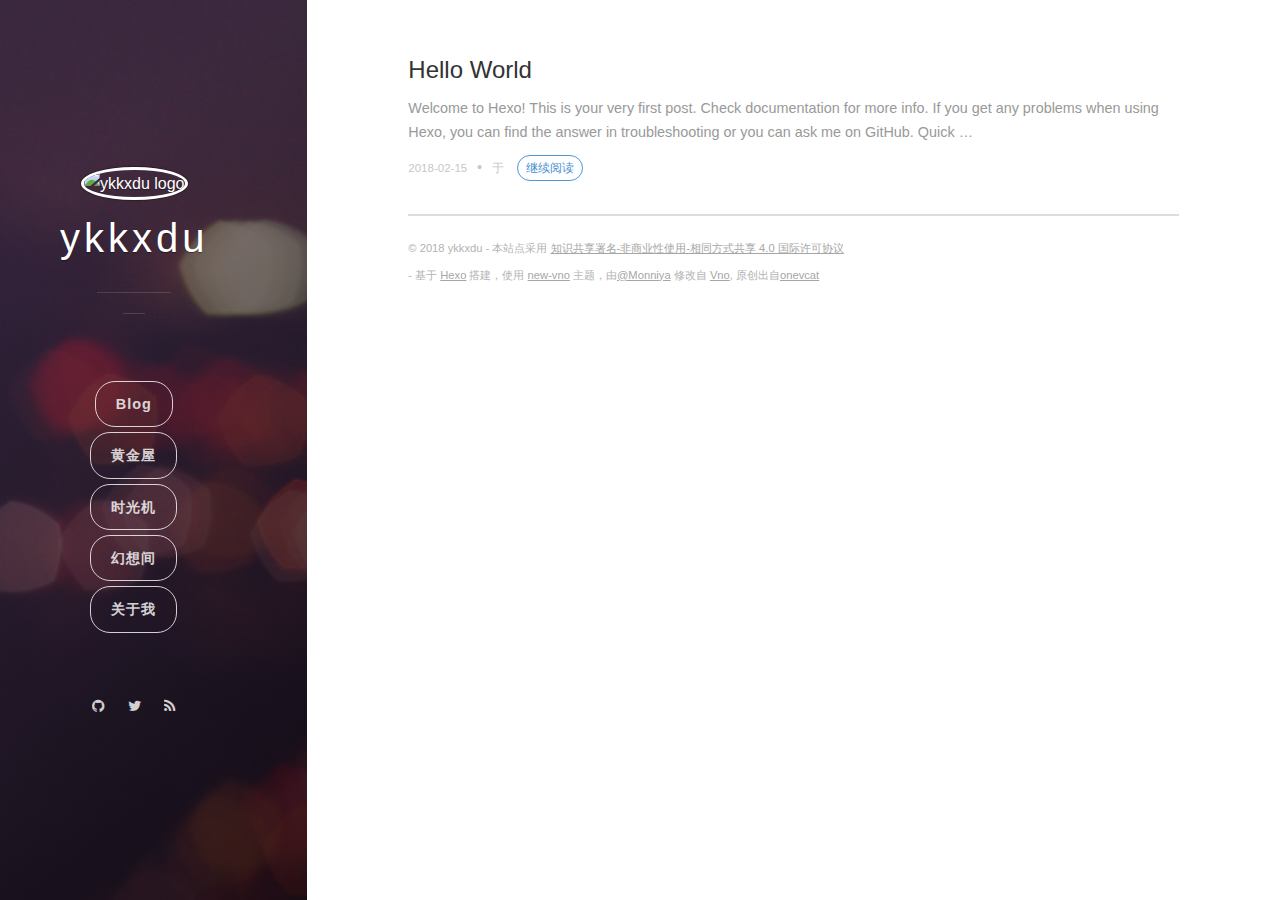
==== commit 5737b55f: "Site updated: 2018-02-15 14:23:22" ====
--- a/archives/index.html
+++ b/archives/index.html
@@ -1,551 +1,232 @@
 <!DOCTYPE html>
-
-
-
-  
-
-
-<html class="theme-next muse use-motion" lang="zh-Hans">
+<html lang="z">
 <head>
-  <meta charset="UTF-8"/>
-<meta http-equiv="X-UA-Compatible" content="IE=edge" />
-<meta name="viewport" content="width=device-width, initial-scale=1, maximum-scale=1"/>
-<meta name="theme-color" content="#222">
-
-
-
-
-
-
-
-
-
-<meta http-equiv="Cache-Control" content="no-transform" />
-<meta http-equiv="Cache-Control" content="no-siteapp" />
-
-
-
-
-
-
-
-
-
-
-
-
-
-
-
-
-  
-  
-  <link href="/lib/fancybox/source/jquery.fancybox.css?v=2.1.5" rel="stylesheet" type="text/css" />
-
-
-
-
-
-
-
-<link href="/lib/font-awesome/css/font-awesome.min.css?v=4.6.2" rel="stylesheet" type="text/css" />
-
-<link href="/css/main.css?v=5.1.4" rel="stylesheet" type="text/css" />
-
-
-  <link rel="apple-touch-icon" sizes="180x180" href="/images/apple-touch-icon-next.png?v=5.1.4">
-
-
-  <link rel="icon" type="image/png" sizes="32x32" href="/images/favicon-32x32-next.png?v=5.1.4">
-
-
-  <link rel="icon" type="image/png" sizes="16x16" href="/images/favicon-16x16-next.png?v=5.1.4">
-
-
-  <link rel="mask-icon" href="/images/logo.svg?v=5.1.4" color="#222">
-
-
-
-
-
-  <meta name="keywords" content="Hexo, NexT" />
-
-
-
-
-
-
-
-
-
-
-<meta property="og:type" content="website">
-<meta property="og:title" content="ykkxdu">
-<meta property="og:url" content="http://yoursite.com/archives/index.html">
-<meta property="og:site_name" content="ykkxdu">
-<meta property="og:locale" content="zh-Hans">
-<meta name="twitter:card" content="summary">
-<meta name="twitter:title" content="ykkxdu">
-
-
-
-<script type="text/javascript" id="hexo.configurations">
-  var NexT = window.NexT || {};
-  var CONFIG = {
-    root: '/',
-    scheme: 'Muse',
-    version: '5.1.4',
-    sidebar: {"position":"left","display":"post","offset":12,"b2t":false,"scrollpercent":false,"onmobile":false},
-    fancybox: true,
-    tabs: true,
-    motion: {"enable":true,"async":false,"transition":{"post_block":"fadeIn","post_header":"slideDownIn","post_body":"slideDownIn","coll_header":"slideLeftIn","sidebar":"slideUpIn"}},
-    duoshuo: {
-      userId: '0',
-      author: '博主'
-    },
-    algolia: {
-      applicationID: '',
-      apiKey: '',
-      indexName: '',
-      hits: {"per_page":10},
-      labels: {"input_placeholder":"Search for Posts","hits_empty":"We didn't find any results for the search: ${query}","hits_stats":"${hits} results found in ${time} ms"}
-    }
-  };
-</script>
-
-
-
-  <link rel="canonical" href="http://yoursite.com/archives/"/>
-
-
-
-
-
-  <title>归档 | ykkxdu</title>
-  
-
-
-
-
-
-
-
-
+    <meta charset="utf-8"/>
+    <meta http-equiv="X-UA-Compatible" content="IE=edge"/>
+    
+    <title>ykkxdu</title>
+    <meta name="renderer" content="webkit">
+    <meta name="HandheldFriendly" content="True">
+    <meta name="MobileOptimized" content="320">
+    <meta name="apple-mobile-web-app-capable" content="yes">
+    <meta name="apple-mobile-web-app-status-bar-style" content="black-translucent">
+    <meta name="viewport" content="width=device-width, initial-scale=1, maximum-scale=1">
+
+    <meta name="description" content="">
+
+    <meta name="twitter:card" content="summary">
+    <meta name="twitter:title" content="ykkxdu">
+    <meta name="twitter:description" content="">
+
+    <meta property="og:type" content="article">
+    <meta property="og:title" content="ykkxdu">
+    <meta property="og:description" content="">
+
+    
+    <meta name="author" content="ykkxdu">
+    
+    <link rel="stylesheet" href="/css/vno.css">
+    <link rel="stylesheet" href="//netdna.bootstrapcdn.com/font-awesome/4.1.0/css/font-awesome.min.css">
+
+    
+    <link rel="icon" href="/images/avatar-small.png">
+    
+
+    <meta name="generator" content="hexo"/>
+    
+    <link rel="alternate" type="application/rss+xml" title="ykkxdu" href="/atom.xml">
+    
+
+    <link rel="canonical" href="http://yoursite.com"/>
+
+                 
 </head>
 
-<body itemscope itemtype="http://schema.org/WebPage" lang="zh-Hans">
-
-  
-  
-    
-  
-
-  <div class="container sidebar-position-left page-archive">
-    <div class="headband"></div>
-
-    <header id="header" class="header" itemscope itemtype="http://schema.org/WPHeader">
-      <div class="header-inner"><div class="site-brand-wrapper">
-  <div class="site-meta ">
-    
-
-    <div class="custom-logo-site-title">
-      <a href="/"  class="brand" rel="start">
-        <span class="logo-line-before"><i></i></span>
-        <span class="site-title">ykkxdu</span>
-        <span class="logo-line-after"><i></i></span>
-      </a>
+<body class="home-template no-js">
+    <script src="//cdn.bootcss.com/jquery/2.1.4/jquery.min.js"></script>
+    <script src="/js/main.js"></script>
+    <span class="mobile btn-mobile-menu">
+        <i class="fa fa-list btn-mobile-menu__icon"></i>
+        <i class="fa fa-angle-up btn-mobile-close__icon hidden"></i>
+    </span>
+
+    
+<header class="panel-cover panel-cover--collapsed" style="background-image: url(/images/background-cover.jpg)">
+  <div class="panel-main">
+    <div class="panel-main__inner panel-inverted">
+    <div class="panel-main__content">
+
+        <a href="/" title="前往 ykkxdu 的主页"><img src="/images/avatar.jpg" width="80" alt="ykkxdu logo" class="panel-cover__logo logo" /></a>
+        <h1 class="panel-cover__title panel-title"><a href="/" title="link to homepage for ykkxdu">ykkxdu</a></h1>
+        
+        <hr class="panel-cover__divider" />
+        <p class="panel-cover__description"></p>
+        <hr class="panel-cover__divider panel-cover__divider--secondary" />
+
+        <div class="navigation-wrapper">
+          <div>
+          <nav class="cover-navigation cover-navigation--primary">
+            <ul class="navigation">
+              <li class="navigation__item"><a href="/#blog" title="Blogを読む" class="blog-button">Blog</a></li>
+            
+              <li class="navigation__item"><a href="/favourite">黄金屋</a></li>
+            
+              <li class="navigation__item"><a href="/favourite/time.html">时光机</a></li>
+            
+              <li class="navigation__item"><a href="/favourite/image.html">幻想间</a></li>
+            
+              <li class="navigation__item"><a href="/aboutme">关于我</a></li>
+            
+            </ul>
+          </nav>
+          </div>
+          <div>
+          <nav class="cover-navigation navigation--social">
+  <ul class="navigation">
+
+  <!-- Weibo-->
+  
+
+  <!-- Github -->
+  
+  <li class="navigation__item">
+    <a href="https://github.com/monniya" title="GitHub" target="_blank">
+      <i class='social fa fa-github'></i>
+      <span class="label">Github</span>
+    </a>
+  </li>
+
+
+<!-- Stack Overflow -->
+        
+
+  <!-- Google Plus -->
+  
+
+<!-- Facebook -->
+
+  
+<!-- Twitter -->
+
+  <li class="navigation__item">
+    <a href="https://twitter.com/onlymonniya" title="Twitter" target="_blank">
+      <i class='social fa fa-twitter'></i>
+      <span class="label">Twitter</span>
+    </a>
+  </li>
+
+  
+
+  <li class="navigation__item">
+    <a href="/atom.xml" title="RSS" target="_blank">
+      <i class='social fa fa-rss'></i>
+      <span class="label">RSS</span>
+    </a>
+  </li>
+
+
+
+  </ul>
+</nav>
+
+          </div>
+        </div>
+
+      </div>
+
     </div>
-      
-        <p class="site-subtitle"></p>
-      
-  </div>
-
-  <div class="site-nav-toggle">
-    <button>
-      <span class="btn-bar"></span>
-      <span class="btn-bar"></span>
-      <span class="btn-bar"></span>
-    </button>
-  </div>
+
+    <div class="panel-cover--overlay cover-purple"></div>
+  </div> 
+</header>
+
+    <div class="content-wrapper">
+        <div class="content-wrapper__inner">
+            <div class="main-post-list">
+    
+  <ol class="post-list">
+  
+    
+    <li>
+      <h2 class="post-list__post-title post-title"><a href="/2018/02/15/hello-world/" title="link to post.title">Hello World</a></h2>
+      <p class="excerpt">
+    
+      Welcome to Hexo! This is your very first post. Check documentation for more info. If you get any problems when using Hexo, you can find the answer in troubleshooting or you can ask me on GitHub.
+Quick
+    &hellip;
+      </p>
+      <div class="post-list__meta"><time datetime="2018-02-15T05:58:41.861Z" class="post-list__meta--date date">2018-02-15</time> &#8226; <span class="post-list__meta--tags tags">于 </span><a class="btn-border-small" href="/2018/02/15/hello-world/">继续阅读</a></div>
+      <hr class="post-list__divider" />
+    </li>
+  
+    
+  </ol>
+
+
+ <script type="text/x-mathjax-config">
+    MathJax.Hub.Config({"HTML-CSS": { preferredFont: "TeX", availableFonts: ["STIX","TeX"], linebreaks: { automatic:true }, EqnChunk: (MathJax.Hub.Browser.isMobile ? 10 : 50) },
+        tex2jax: { inlineMath: [ ["$", "$"], ["\\(","\\)"] ], processEscapes: true, ignoreClass: "tex2jax_ignore|dno",skipTags: ['script', 'noscript', 'style', 'textarea', 'pre', 'code']},
+        TeX: {  noUndefined: { attributes: { mathcolor: "red", mathbackground: "#FFEEEE", mathsize: "90%" } }, Macros: { href: "{}" } },
+        messageStyle: "none"
+    }); 
+    
+</script>
+<script type="text/x-mathjax-config">
+    MathJax.Hub.Queue(function() {
+        var all = MathJax.Hub.getAllJax(), i;
+        for(i=0; i < all.length; i += 1) {
+            all[i].SourceElement().parentNode.className += ' has-jax';
+        }
+    });
+</script>
+<script type="text/javascript" src="https://cdn.mathjax.org/mathjax/latest/MathJax.js?config=TeX-AMS-MML_HTMLorMML">
+</script>
 </div>
 
-<nav class="site-nav">
-  
-
-  
-    <ul id="menu" class="menu">
-      
-        
-        <li class="menu-item menu-item-home">
-          <a href="/" rel="section">
-            
-              <i class="menu-item-icon fa fa-fw fa-home"></i> <br />
-            
-            首页
-          </a>
-        </li>
-      
-        
-        <li class="menu-item menu-item-archives">
-          <a href="/archives/" rel="section">
-            
-              <i class="menu-item-icon fa fa-fw fa-archive"></i> <br />
-            
-            归档
-          </a>
-        </li>
-      
-
-      
-    </ul>
-  
-
-  
-</nav>
-
-
-
- </div>
-    </header>
-
-    <main id="main" class="main">
-      <div class="main-inner">
-        <div class="content-wrap">
-          <div id="content" class="content">
-            
-
-  
-  
-  
-  <div class="post-block archive">
-    <div id="posts" class="posts-collapse">
-      <span class="archive-move-on"></span>
-
-      <span class="archive-page-counter">
-        
-        
-        
-          
-        
-        嗯..! 目前共计 1 篇日志。 继续努力。
-      </span>
-
-      
-
-        
-        
-        
-
-        
-          
-          <div class="collection-title">
-            <h1 class="archive-year" id="archive-year-2018">2018</h1>
-          </div>
-        
-        
-
-        
-
-  <article class="post post-type-normal" itemscope itemtype="http://schema.org/Article">
-    <header class="post-header">
-
-      <h2 class="post-title">
-        
-            <a class="post-title-link" href="/2018/02/15/hello-world/" itemprop="url">
-              
-                <span itemprop="name">Hello World</span>
-              
-            </a>
-        
-      </h2>
-
-      <div class="post-meta">
-        <time class="post-time" itemprop="dateCreated"
-              datetime="2018-02-15T13:58:41+08:00"
-              content="2018-02-15" >
-          02-15
-        </time>
-      </div>
-
-    </header>
-  </article>
-
-
-
-      
-
+
+            <footer class="footer">
+    <span class="footer__copyright">
+        &copy; 2018 ykkxdu - 本站点采用 <a href="http://creativecommons.org/licenses/by-nc-sa/4.0/">知识共享署名-非商业性使用-相同方式共享 4.0 国际许可协议</a>
+       
+    </span>
+    <span class="footer__copyright">
+             - 基于 <a href="http://hexo.io">Hexo</a> 搭建，使用 <a href="https://github.com/monniya/hexo-theme-new-vno ">new-vno</a> 主题，由<a href="https://monniya.com ">@Monniya</a> 修改自 <a href="https://github.com/lenbo-ma/hexo-theme-vno" target="_blank">Vno</a>, 原创出自<a href="http://github.com/onevcat/vno" target="_blank">onevcat</a>
+         </span>
+       
+    
+    
+</footer>
+
+
+        </div>
     </div>
-  </div>
-  
-  
-  
-
-  
-
-
-
-          </div>
-          
-
-
-          
-
-        </div>
-        
-          
-  
-  <div class="sidebar-toggle">
-    <div class="sidebar-toggle-line-wrap">
-      <span class="sidebar-toggle-line sidebar-toggle-line-first"></span>
-      <span class="sidebar-toggle-line sidebar-toggle-line-middle"></span>
-      <span class="sidebar-toggle-line sidebar-toggle-line-last"></span>
-    </div>
-  </div>
-
-  <aside id="sidebar" class="sidebar">
-    
-    <div class="sidebar-inner">
-
-      
-
-      
-
-      <section class="site-overview-wrap sidebar-panel sidebar-panel-active">
-        <div class="site-overview">
-          <div class="site-author motion-element" itemprop="author" itemscope itemtype="http://schema.org/Person">
-            
-              <p class="site-author-name" itemprop="name">ykkxdu</p>
-              <p class="site-description motion-element" itemprop="description"></p>
-          </div>
-
-          <nav class="site-state motion-element">
-
-            
-              <div class="site-state-item site-state-posts">
-              
-                <a href="/archives/">
-              
-                  <span class="site-state-item-count">1</span>
-                  <span class="site-state-item-name">日志</span>
-                </a>
-              </div>
-            
-
-            
-
-            
-
-          </nav>
-
-          
-
-          
-
-          
-          
-
-          
-          
-
-          
-
-        </div>
-      </section>
-
-      
-
-      
-
-    </div>
-  </aside>
-
-
-        
-      </div>
-    </main>
-
-    <footer id="footer" class="footer">
-      <div class="footer-inner">
-        <div class="copyright">&copy; <span itemprop="copyrightYear">2018</span>
-  <span class="with-love">
-    <i class="fa fa-user"></i>
-  </span>
-  <span class="author" itemprop="copyrightHolder">ykkxdu</span>
-
-  
-</div>
-
-
-  <div class="powered-by">由 <a class="theme-link" target="_blank" href="https://hexo.io">Hexo</a> 强力驱动</div>
-
-
-
-  <span class="post-meta-divider">|</span>
-
-
-
-  <div class="theme-info">主题 &mdash; <a class="theme-link" target="_blank" href="https://github.com/iissnan/hexo-theme-next">NexT.Muse</a> v5.1.4</div>
-
-
-
-
-        
-
-
-
-
-
-
-
-        
-      </div>
-    </footer>
-
-    
-      <div class="back-to-top">
-        <i class="fa fa-arrow-up"></i>
-        
-      </div>
-    
-
-    
-
-  </div>
-
-  
-
-<script type="text/javascript">
-  if (Object.prototype.toString.call(window.Promise) !== '[object Function]') {
-    window.Promise = null;
-  }
-</script>
-
-
-
-
-
-
-
-
-
-  
-
-
-
-
-
-
-
-
-
-
-
-
-  
-  
-    <script type="text/javascript" src="/lib/jquery/index.js?v=2.1.3"></script>
-  
-
-  
-  
-    <script type="text/javascript" src="/lib/fastclick/lib/fastclick.min.js?v=1.0.6"></script>
-  
-
-  
-  
-    <script type="text/javascript" src="/lib/jquery_lazyload/jquery.lazyload.js?v=1.9.7"></script>
-  
-
-  
-  
-    <script type="text/javascript" src="/lib/velocity/velocity.min.js?v=1.2.1"></script>
-  
-
-  
-  
-    <script type="text/javascript" src="/lib/velocity/velocity.ui.min.js?v=1.2.1"></script>
-  
-
-  
-  
-    <script type="text/javascript" src="/lib/fancybox/source/jquery.fancybox.pack.js?v=2.1.5"></script>
-  
-
-
-  
-
-
-  <script type="text/javascript" src="/js/src/utils.js?v=5.1.4"></script>
-
-  <script type="text/javascript" src="/js/src/motion.js?v=5.1.4"></script>
-
-
-
-  
-  
-
-  
-
-  
-
-
-  <script type="text/javascript" src="/js/src/bootstrap.js?v=5.1.4"></script>
-
-
-
-  
-
-
-  
-
-
-
-
-	
-
-
-
-
-
-  
-
-
-
-
-
-  
-
-
-
-
-
-
-
-
-
-
-
-
-  
-
-
-
-
-
-  
-
-  
-
-  
-
-  
-  
-
-  
-
-  
-
-  
-
+
+     
+<script>
+	(function(i,s,o,g,r,a,m){i['GoogleAnalyticsObject']=r;i[r]=i[r]||function(){
+	(i[r].q=i[r].q||[]).push(arguments)},i[r].l=1*new Date();a=s.createElement(o),
+	m=s.getElementsByTagName(o)[0];a.async=1;a.src=g;m.parentNode.insertBefore(a,m)
+	})(window,document,'script','//www.google-analytics.com/analytics.js','ga');
+
+	ga('create', 'UA-78918255-1', 'auto');
+	ga('send', 'pageview');
+</script>
+
+    
+    <script>
+        var _hmt = _hmt || [];
+        (function() {
+            var hm = document.createElement("script");
+            hm.src = "//hm.baidu.com/hm.js?9cdad07c755fa23f6aced510c6760e87";
+            var s = document.getElementsByTagName("script")[0]; 
+            s.parentNode.insertBefore(hm, s);
+        })();
+    </script>
+
+
+
+    <script async src="https://dn-lbstatics.qbox.me/busuanzi/2.3/busuanzi.pure.mini.js"></script>
+    
+    
 </body>
 </html>
--- a/css/vno.css
+++ b/css/vno.css
@@ -0,0 +1,6811 @@
+/* http://meyerweb.com/eric/tools/css/reset/
+   v2.0 | 20110126
+   License: none (public domain)
+*/
+.animated {
+  -webkit-animation-fill-mode: both;
+  -moz-animation-fill-mode: both;
+  -ms-animation-fill-mode: both;
+  -o-animation-fill-mode: both;
+  animation-fill-mode: both;
+  -webkit-animation-duration: 1s;
+  -moz-animation-duration: 1s;
+  -ms-animation-duration: 1s;
+  -o-animation-duration: 1s;
+  animation-duration: 1s;
+}
+.animated.hinge {
+  -webkit-animation-duration: 1s;
+  -moz-animation-duration: 1s;
+  -ms-animation-duration: 1s;
+  -o-animation-duration: 1s;
+  animation-duration: 1s;
+}
+@-webkit-keyframes flash {
+  0%, 50%, 100% {
+    opacity: 1;
+  }
+  25%, 75% {
+    opacity: 0;
+  }
+}
+@-moz-keyframes flash {
+  0%, 50%, 100% {
+    opacity: 1;
+  }
+  25%, 75% {
+    opacity: 0;
+  }
+}
+@-o-keyframes flash {
+  0%, 50%, 100% {
+    opacity: 1;
+  }
+  25%, 75% {
+    opacity: 0;
+  }
+}
+.flash {
+  -webkit-animation-name: flash;
+  -moz-animation-name: flash;
+  -o-animation-name: flash;
+  animation-name: flash;
+}
+@-webkit-keyframes shake {
+  0%, 100% {
+    -webkit-transform: translateX(0);
+  }
+  10%, 30%, 50%, 70%, 90% {
+    -webkit-transform: translateX(-10px);
+  }
+  20%, 40%, 60%, 80% {
+    -webkit-transform: translateX(10px);
+  }
+}
+@-moz-keyframes shake {
+  0%, 100% {
+    -moz-transform: translateX(0);
+  }
+  10%, 30%, 50%, 70%, 90% {
+    -moz-transform: translateX(-10px);
+  }
+  20%, 40%, 60%, 80% {
+    -moz-transform: translateX(10px);
+  }
+}
+@-o-keyframes shake {
+  0%, 100% {
+    -o-transform: translateX(0);
+  }
+  10%, 30%, 50%, 70%, 90% {
+    -o-transform: translateX(-10px);
+  }
+  20%, 40%, 60%, 80% {
+    -o-transform: translateX(10px);
+  }
+}
+.shake {
+  -webkit-animation-name: shake;
+  -moz-animation-name: shake;
+  -o-animation-name: shake;
+  animation-name: shake;
+}
+@-webkit-keyframes bounce {
+  0%, 20%, 50%, 80%, 100% {
+    -webkit-transform: translateY(0);
+  }
+  40% {
+    -webkit-transform: translateY(-30px);
+  }
+  60% {
+    -webkit-transform: translateY(-15px);
+  }
+}
+@-moz-keyframes bounce {
+  0%, 20%, 50%, 80%, 100% {
+    -moz-transform: translateY(0);
+  }
+  40% {
+    -moz-transform: translateY(-30px);
+  }
+  60% {
+    -moz-transform: translateY(-15px);
+  }
+}
+@-o-keyframes bounce {
+  0%, 20%, 50%, 80%, 100% {
+    -o-transform: translateY(0);
+  }
+  40% {
+    -o-transform: translateY(-30px);
+  }
+  60% {
+    -o-transform: translateY(-15px);
+  }
+}
+.bounce {
+  -webkit-animation-name: bounce;
+  -moz-animation-name: bounce;
+  -o-animation-name: bounce;
+  animation-name: bounce;
+}
+@-webkit-keyframes tada {
+  0% {
+    -webkit-transform: scale(1);
+  }
+  10%, 20% {
+    -webkit-transform: scale(0.9) rotate(-3deg);
+  }
+  30%, 50%, 70%, 90% {
+    -webkit-transform: scale(1.1) rotate(3deg);
+  }
+  40%, 60%, 80% {
+    -webkit-transform: scale(1.1) rotate(-3deg);
+  }
+  100% {
+    -webkit-transform: scale(1) rotate(0);
+  }
+}
+@-moz-keyframes tada {
+  0% {
+    -moz-transform: scale(1);
+  }
+  10%, 20% {
+    -moz-transform: scale(0.9) rotate(-3deg);
+  }
+  30%, 50%, 70%, 90% {
+    -moz-transform: scale(1.1) rotate(3deg);
+  }
+  40%, 60%, 80% {
+    -moz-transform: scale(1.1) rotate(-3deg);
+  }
+  100% {
+    -moz-transform: scale(1) rotate(0);
+  }
+}
+@-o-keyframes tada {
+  0% {
+    -o-transform: scale(1);
+  }
+  10%, 20% {
+    -o-transform: scale(0.9) rotate(-3deg);
+  }
+  30%, 50%, 70%, 90% {
+    -o-transform: scale(1.1) rotate(3deg);
+  }
+  40%, 60%, 80% {
+    -o-transform: scale(1.1) rotate(-3deg);
+  }
+  100% {
+    -o-transform: scale(1) rotate(0);
+  }
+}
+.tada {
+  -webkit-animation-name: tada;
+  -moz-animation-name: tada;
+  -o-animation-name: tada;
+  animation-name: tada;
+}
+@-webkit-keyframes swing {
+  20%, 40%, 60%, 80%, 100% {
+    -webkit-transform-origin: top center;
+  }
+  20% {
+    -webkit-transform: rotate(15deg);
+  }
+  40% {
+    -webkit-transform: rotate(-10deg);
+  }
+  60% {
+    -webkit-transform: rotate(5deg);
+  }
+  80% {
+    -webkit-transform: rotate(-5deg);
+  }
+  100% {
+    -webkit-transform: rotate(0deg);
+  }
+}
+@-moz-keyframes swing {
+  20% {
+    -moz-transform: rotate(15deg);
+  }
+  40% {
+    -moz-transform: rotate(-10deg);
+  }
+  60% {
+    -moz-transform: rotate(5deg);
+  }
+  80% {
+    -moz-transform: rotate(-5deg);
+  }
+  100% {
+    -moz-transform: rotate(0deg);
+  }
+}
+@-o-keyframes swing {
+  20% {
+    -o-transform: rotate(15deg);
+  }
+  40% {
+    -o-transform: rotate(-10deg);
+  }
+  60% {
+    -o-transform: rotate(5deg);
+  }
+  80% {
+    -o-transform: rotate(-5deg);
+  }
+  100% {
+    -o-transform: rotate(0deg);
+  }
+}
+.swing {
+  -webkit-transform-origin: top center;
+  -moz-transform-origin: top center;
+  -o-transform-origin: top center;
+  transform-origin: top center;
+  -webkit-animation-name: swing;
+  -moz-animation-name: swing;
+  -o-animation-name: swing;
+  animation-name: swing;
+}
+@-webkit-keyframes wobble {
+  0% {
+    -webkit-transform: translateX(0%);
+  }
+  15% {
+    -webkit-transform: translateX(-25%) rotate(-5deg);
+  }
+  30% {
+    -webkit-transform: translateX(20%) rotate(3deg);
+  }
+  45% {
+    -webkit-transform: translateX(-15%) rotate(-3deg);
+  }
+  60% {
+    -webkit-transform: translateX(10%) rotate(2deg);
+  }
+  75% {
+    -webkit-transform: translateX(-5%) rotate(-1deg);
+  }
+  100% {
+    -webkit-transform: translateX(0%);
+  }
+}
+@-moz-keyframes wobble {
+  0% {
+    -moz-transform: translateX(0%);
+  }
+  15% {
+    -moz-transform: translateX(-25%) rotate(-5deg);
+  }
+  30% {
+    -moz-transform: translateX(20%) rotate(3deg);
+  }
+  45% {
+    -moz-transform: translateX(-15%) rotate(-3deg);
+  }
+  60% {
+    -moz-transform: translateX(10%) rotate(2deg);
+  }
+  75% {
+    -moz-transform: translateX(-5%) rotate(-1deg);
+  }
+  100% {
+    -moz-transform: translateX(0%);
+  }
+}
+@-o-keyframes wobble {
+  0% {
+    -o-transform: translateX(0%);
+  }
+  15% {
+    -o-transform: translateX(-25%) rotate(-5deg);
+  }
+  30% {
+    -o-transform: translateX(20%) rotate(3deg);
+  }
+  45% {
+    -o-transform: translateX(-15%) rotate(-3deg);
+  }
+  60% {
+    -o-transform: translateX(10%) rotate(2deg);
+  }
+  75% {
+    -o-transform: translateX(-5%) rotate(-1deg);
+  }
+  100% {
+    -o-transform: translateX(0%);
+  }
+}
+.wobble {
+  -webkit-animation-name: wobble;
+  -moz-animation-name: wobble;
+  -o-animation-name: wobble;
+  animation-name: wobble;
+}
+@-webkit-keyframes pulse {
+  0% {
+    -webkit-transform: scale(1);
+  }
+  50% {
+    -webkit-transform: scale(1.1);
+  }
+  100% {
+    -webkit-transform: scale(1);
+  }
+}
+@-moz-keyframes pulse {
+  0% {
+    -moz-transform: scale(1);
+  }
+  50% {
+    -moz-transform: scale(1.1);
+  }
+  100% {
+    -moz-transform: scale(1);
+  }
+}
+@-o-keyframes pulse {
+  0% {
+    -o-transform: scale(1);
+  }
+  50% {
+    -o-transform: scale(1.1);
+  }
+  100% {
+    -o-transform: scale(1);
+  }
+}
+.pulse {
+  -webkit-animation-name: pulse;
+  -moz-animation-name: pulse;
+  -o-animation-name: pulse;
+  animation-name: pulse;
+}
+@-webkit-keyframes flip {
+  0% {
+    -webkit-transform: perspective(400px) translateZ(0) rotateY(0) scale(1);
+    -webkit-animation-timing-function: ease-out;
+  }
+  40% {
+    -webkit-transform: perspective(400px) translateZ(150px) rotateY(170deg) scale(1);
+    -webkit-animation-timing-function: ease-out;
+  }
+  50% {
+    -webkit-transform: perspective(400px) translateZ(150px) rotateY(190deg) scale(1);
+    -webkit-animation-timing-function: ease-in;
+  }
+  80% {
+    -webkit-transform: perspective(400px) translateZ(0) rotateY(360deg) scale(0.95);
+    -webkit-animation-timing-function: ease-in;
+  }
+  100% {
+    -webkit-transform: perspective(400px) translateZ(0) rotateY(360deg) scale(1);
+    -webkit-animation-timing-function: ease-in;
+  }
+}
+@-moz-keyframes flip {
+  0% {
+    -moz-transform: perspective(400px) translateZ(0) rotateY(0) scale(1);
+    -moz-animation-timing-function: ease-out;
+  }
+  40% {
+    -moz-transform: perspective(400px) translateZ(150px) rotateY(170deg) scale(1);
+    -moz-animation-timing-function: ease-out;
+  }
+  50% {
+    -moz-transform: perspective(400px) translateZ(150px) rotateY(190deg) scale(1);
+    -moz-animation-timing-function: ease-in;
+  }
+  80% {
+    -moz-transform: perspective(400px) translateZ(0) rotateY(360deg) scale(0.95);
+    -moz-animation-timing-function: ease-in;
+  }
+  100% {
+    -moz-transform: perspective(400px) translateZ(0) rotateY(360deg) scale(1);
+    -moz-animation-timing-function: ease-in;
+  }
+}
+@-o-keyframes flip {
+  0% {
+    -o-transform: perspective(400px) translateZ(0) rotateY(0) scale(1);
+    -o-animation-timing-function: ease-out;
+  }
+  40% {
+    -o-transform: perspective(400px) translateZ(150px) rotateY(170deg) scale(1);
+    -o-animation-timing-function: ease-out;
+  }
+  50% {
+    -o-transform: perspective(400px) translateZ(150px) rotateY(190deg) scale(1);
+    -o-animation-timing-function: ease-in;
+  }
+  80% {
+    -o-transform: perspective(400px) translateZ(0) rotateY(360deg) scale(0.95);
+    -o-animation-timing-function: ease-in;
+  }
+  100% {
+    -o-transform: perspective(400px) translateZ(0) rotateY(360deg) scale(1);
+    -o-animation-timing-function: ease-in;
+  }
+}
+.animated.flip {
+  -webkit-backface-visibility: visible !important;
+  -webkit-animation-name: flip;
+  -moz-backface-visibility: visible !important;
+  -moz-animation-name: flip;
+  -o-backface-visibility: visible !important;
+  -o-animation-name: flip;
+  backface-visibility: visible !important;
+  animation-name: flip;
+}
+@-webkit-keyframes flipInX {
+  0% {
+    -webkit-transform: perspective(400px) rotateX(90deg);
+    opacity: 0;
+  }
+  40% {
+    -webkit-transform: perspective(400px) rotateX(-10deg);
+  }
+  70% {
+    -webkit-transform: perspective(400px) rotateX(10deg);
+  }
+  100% {
+    -webkit-transform: perspective(400px) rotateX(0deg);
+    opacity: 1;
+  }
+}
+@-moz-keyframes flipInX {
+  0% {
+    -moz-transform: perspective(400px) rotateX(90deg);
+    opacity: 0;
+  }
+  40% {
+    -moz-transform: perspective(400px) rotateX(-10deg);
+  }
+  70% {
+    -moz-transform: perspective(400px) rotateX(10deg);
+  }
+  100% {
+    -moz-transform: perspective(400px) rotateX(0deg);
+    opacity: 1;
+  }
+}
+@-o-keyframes flipInX {
+  0% {
+    -o-transform: perspective(400px) rotateX(90deg);
+    opacity: 0;
+  }
+  40% {
+    -o-transform: perspective(400px) rotateX(-10deg);
+  }
+  70% {
+    -o-transform: perspective(400px) rotateX(10deg);
+  }
+  100% {
+    -o-transform: perspective(400px) rotateX(0deg);
+    opacity: 1;
+  }
+}
+.flipInX {
+  -webkit-backface-visibility: visible !important;
+  -webkit-animation-name: flipInX;
+  -moz-backface-visibility: visible !important;
+  -moz-animation-name: flipInX;
+  -o-backface-visibility: visible !important;
+  -o-animation-name: flipInX;
+  backface-visibility: visible !important;
+  animation-name: flipInX;
+}
+@-webkit-keyframes flipOutX {
+  0% {
+    -webkit-transform: perspective(400px) rotateX(0deg);
+    opacity: 1;
+  }
+  100% {
+    -webkit-transform: perspective(400px) rotateX(90deg);
+    opacity: 0;
+  }
+}
+@-moz-keyframes flipOutX {
+  0% {
+    -moz-transform: perspective(400px) rotateX(0deg);
+    opacity: 1;
+  }
+  100% {
+    -moz-transform: perspective(400px) rotateX(90deg);
+    opacity: 0;
+  }
+}
+@-o-keyframes flipOutX {
+  0% {
+    -o-transform: perspective(400px) rotateX(0deg);
+    opacity: 1;
+  }
+  100% {
+    -o-transform: perspective(400px) rotateX(90deg);
+    opacity: 0;
+  }
+}
+.flipOutX {
+  -webkit-animation-name: flipOutX;
+  -webkit-backface-visibility: visible !important;
+  -moz-animation-name: flipOutX;
+  -moz-backface-visibility: visible !important;
+  -o-animation-name: flipOutX;
+  -o-backface-visibility: visible !important;
+  animation-name: flipOutX;
+  backface-visibility: visible !important;
+}
+@-webkit-keyframes flipInY {
+  0% {
+    -webkit-transform: perspective(400px) rotateY(90deg);
+    opacity: 0;
+  }
+  40% {
+    -webkit-transform: perspective(400px) rotateY(-10deg);
+  }
+  70% {
+    -webkit-transform: perspective(400px) rotateY(10deg);
+  }
+  100% {
+    -webkit-transform: perspective(400px) rotateY(0deg);
+    opacity: 1;
+  }
+}
+@-moz-keyframes flipInY {
+  0% {
+    -moz-transform: perspective(400px) rotateY(90deg);
+    opacity: 0;
+  }
+  40% {
+    -moz-transform: perspective(400px) rotateY(-10deg);
+  }
+  70% {
+    -moz-transform: perspective(400px) rotateY(10deg);
+  }
+  100% {
+    -moz-transform: perspective(400px) rotateY(0deg);
+    opacity: 1;
+  }
+}
+@-o-keyframes flipInY {
+  0% {
+    -o-transform: perspective(400px) rotateY(90deg);
+    opacity: 0;
+  }
+  40% {
+    -o-transform: perspective(400px) rotateY(-10deg);
+  }
+  70% {
+    -o-transform: perspective(400px) rotateY(10deg);
+  }
+  100% {
+    -o-transform: perspective(400px) rotateY(0deg);
+    opacity: 1;
+  }
+}
+.flipInY {
+  -webkit-backface-visibility: visible !important;
+  -webkit-animation-name: flipInY;
+  -moz-backface-visibility: visible !important;
+  -moz-animation-name: flipInY;
+  -o-backface-visibility: visible !important;
+  -o-animation-name: flipInY;
+  backface-visibility: visible !important;
+  animation-name: flipInY;
+}
+@-webkit-keyframes flipOutY {
+  0% {
+    -webkit-transform: perspective(400px) rotateY(0deg);
+    opacity: 1;
+  }
+  100% {
+    -webkit-transform: perspective(400px) rotateY(90deg);
+    opacity: 0;
+  }
+}
+@-moz-keyframes flipOutY {
+  0% {
+    -moz-transform: perspective(400px) rotateY(0deg);
+    opacity: 1;
+  }
+  100% {
+    -moz-transform: perspective(400px) rotateY(90deg);
+    opacity: 0;
+  }
+}
+@-o-keyframes flipOutY {
+  0% {
+    -o-transform: perspective(400px) rotateY(0deg);
+    opacity: 1;
+  }
+  100% {
+    -o-transform: perspective(400px) rotateY(90deg);
+    opacity: 0;
+  }
+}
+.flipOutY {
+  -webkit-backface-visibility: visible !important;
+  -webkit-animation-name: flipOutY;
+  -moz-backface-visibility: visible !important;
+  -moz-animation-name: flipOutY;
+  -o-backface-visibility: visible !important;
+  -o-animation-name: flipOutY;
+  backface-visibility: visible !important;
+  animation-name: flipOutY;
+}
+@-webkit-keyframes fadeIn {
+  0% {
+    opacity: 0;
+  }
+  100% {
+    opacity: 1;
+  }
+}
+@-moz-keyframes fadeIn {
+  0% {
+    opacity: 0;
+  }
+  100% {
+    opacity: 1;
+  }
+}
+@-o-keyframes fadeIn {
+  0% {
+    opacity: 0;
+  }
+  100% {
+    opacity: 1;
+  }
+}
+.fadeIn {
+  -webkit-animation-name: fadeIn;
+  -moz-animation-name: fadeIn;
+  -o-animation-name: fadeIn;
+  animation-name: fadeIn;
+}
+@-webkit-keyframes fadeInUp {
+  0% {
+    opacity: 0;
+    -webkit-transform: translateY(20px);
+  }
+  100% {
+    opacity: 1;
+    -webkit-transform: translateY(0);
+  }
+}
+@-moz-keyframes fadeInUp {
+  0% {
+    opacity: 0;
+    -moz-transform: translateY(20px);
+  }
+  100% {
+    opacity: 1;
+    -moz-transform: translateY(0);
+  }
+}
+@-o-keyframes fadeInUp {
+  0% {
+    opacity: 0;
+    -o-transform: translateY(20px);
+  }
+  100% {
+    opacity: 1;
+    -o-transform: translateY(0);
+  }
+}
+.fadeInUp {
+  -webkit-animation-name: fadeInUp;
+  -moz-animation-name: fadeInUp;
+  -o-animation-name: fadeInUp;
+  animation-name: fadeInUp;
+}
+@-webkit-keyframes fadeInDown {
+  0% {
+    opacity: 0;
+    -webkit-transform: translateY(-20px);
+  }
+  100% {
+    opacity: 1;
+    -webkit-transform: translateY(0);
+  }
+}
+@-moz-keyframes fadeInDown {
+  0% {
+    opacity: 0;
+    -moz-transform: translateY(-20px);
+  }
+  100% {
+    opacity: 1;
+    -moz-transform: translateY(0);
+  }
+}
+@-o-keyframes fadeInDown {
+  0% {
+    opacity: 0;
+    -o-transform: translateY(-20px);
+  }
+  100% {
+    opacity: 1;
+    -o-transform: translateY(0);
+  }
+}
+.fadeInDown {
+  -webkit-animation-name: fadeInDown;
+  -moz-animation-name: fadeInDown;
+  -o-animation-name: fadeInDown;
+  animation-name: fadeInDown;
+}
+@-webkit-keyframes fadeInLeft {
+  0% {
+    opacity: 0;
+    -webkit-transform: translateX(-20px);
+  }
+  100% {
+    opacity: 1;
+    -webkit-transform: translateX(0);
+  }
+}
+@-moz-keyframes fadeInLeft {
+  0% {
+    opacity: 0;
+    -moz-transform: translateX(-20px);
+  }
+  100% {
+    opacity: 1;
+    -moz-transform: translateX(0);
+  }
+}
+@-o-keyframes fadeInLeft {
+  0% {
+    opacity: 0;
+    -o-transform: translateX(-20px);
+  }
+  100% {
+    opacity: 1;
+    -o-transform: translateX(0);
+  }
+}
+.fadeInLeft {
+  -webkit-animation-name: fadeInLeft;
+  -moz-animation-name: fadeInLeft;
+  -o-animation-name: fadeInLeft;
+  animation-name: fadeInLeft;
+}
+@-webkit-keyframes fadeInRight {
+  0% {
+    opacity: 0;
+    -webkit-transform: translateX(20px);
+  }
+  100% {
+    opacity: 1;
+    -webkit-transform: translateX(0);
+  }
+}
+@-moz-keyframes fadeInRight {
+  0% {
+    opacity: 0;
+    -moz-transform: translateX(20px);
+  }
+  100% {
+    opacity: 1;
+    -moz-transform: translateX(0);
+  }
+}
+@-o-keyframes fadeInRight {
+  0% {
+    opacity: 0;
+    -o-transform: translateX(20px);
+  }
+  100% {
+    opacity: 1;
+    -o-transform: translateX(0);
+  }
+}
+.fadeInRight {
+  -webkit-animation-name: fadeInRight;
+  -moz-animation-name: fadeInRight;
+  -o-animation-name: fadeInRight;
+  animation-name: fadeInRight;
+}
+@-webkit-keyframes fadeInUpBig {
+  0% {
+    opacity: 0;
+    -webkit-transform: translateY(2000px);
+  }
+  100% {
+    opacity: 1;
+    -webkit-transform: translateY(0);
+  }
+}
+@-moz-keyframes fadeInUpBig {
+  0% {
+    opacity: 0;
+    -moz-transform: translateY(2000px);
+  }
+  100% {
+    opacity: 1;
+    -moz-transform: translateY(0);
+  }
+}
+@-o-keyframes fadeInUpBig {
+  0% {
+    opacity: 0;
+    -o-transform: translateY(2000px);
+  }
+  100% {
+    opacity: 1;
+    -o-transform: translateY(0);
+  }
+}
+.fadeInUpBig {
+  -webkit-animation-name: fadeInUpBig;
+  -moz-animation-name: fadeInUpBig;
+  -o-animation-name: fadeInUpBig;
+  animation-name: fadeInUpBig;
+}
+@-webkit-keyframes fadeInDownBig {
+  0% {
+    opacity: 0;
+    -webkit-transform: translateY(-2000px);
+  }
+  100% {
+    opacity: 1;
+    -webkit-transform: translateY(0);
+  }
+}
+@-moz-keyframes fadeInDownBig {
+  0% {
+    opacity: 0;
+    -moz-transform: translateY(-2000px);
+  }
+  100% {
+    opacity: 1;
+    -moz-transform: translateY(0);
+  }
+}
+@-o-keyframes fadeInDownBig {
+  0% {
+    opacity: 0;
+    -o-transform: translateY(-2000px);
+  }
+  100% {
+    opacity: 1;
+    -o-transform: translateY(0);
+  }
+}
+.fadeInDownBig {
+  -webkit-animation-name: fadeInDownBig;
+  -moz-animation-name: fadeInDownBig;
+  -o-animation-name: fadeInDownBig;
+  animation-name: fadeInDownBig;
+}
+@-webkit-keyframes fadeInLeftBig {
+  0% {
+    opacity: 0;
+    -webkit-transform: translateX(-2000px);
+  }
+  100% {
+    opacity: 1;
+    -webkit-transform: translateX(0);
+  }
+}
+@-moz-keyframes fadeInLeftBig {
+  0% {
+    opacity: 0;
+    -moz-transform: translateX(-2000px);
+  }
+  100% {
+    opacity: 1;
+    -moz-transform: translateX(0);
+  }
+}
+@-o-keyframes fadeInLeftBig {
+  0% {
+    opacity: 0;
+    -o-transform: translateX(-2000px);
+  }
+  100% {
+    opacity: 1;
+    -o-transform: translateX(0);
+  }
+}
+.fadeInLeftBig {
+  -webkit-animation-name: fadeInLeftBig;
+  -moz-animation-name: fadeInLeftBig;
+  -o-animation-name: fadeInLeftBig;
+  animation-name: fadeInLeftBig;
+}
+@-webkit-keyframes fadeInRightBig {
+  0% {
+    opacity: 0;
+    -webkit-transform: translateX(2000px);
+  }
+  100% {
+    opacity: 1;
+    -webkit-transform: translateX(0);
+  }
+}
+@-moz-keyframes fadeInRightBig {
+  0% {
+    opacity: 0;
+    -moz-transform: translateX(2000px);
+  }
+  100% {
+    opacity: 1;
+    -moz-transform: translateX(0);
+  }
+}
+@-o-keyframes fadeInRightBig {
+  0% {
+    opacity: 0;
+    -o-transform: translateX(2000px);
+  }
+  100% {
+    opacity: 1;
+    -o-transform: translateX(0);
+  }
+}
+.fadeInRightBig {
+  -webkit-animation-name: fadeInRightBig;
+  -moz-animation-name: fadeInRightBig;
+  -o-animation-name: fadeInRightBig;
+  animation-name: fadeInRightBig;
+}
+@-webkit-keyframes fadeOut {
+  0% {
+    opacity: 1;
+  }
+  100% {
+    opacity: 0;
+  }
+}
+@-moz-keyframes fadeOut {
+  0% {
+    opacity: 1;
+  }
+  100% {
+    opacity: 0;
+  }
+}
+@-o-keyframes fadeOut {
+  0% {
+    opacity: 1;
+  }
+  100% {
+    opacity: 0;
+  }
+}
+.fadeOut {
+  -webkit-animation-name: fadeOut;
+  -moz-animation-name: fadeOut;
+  -o-animation-name: fadeOut;
+  animation-name: fadeOut;
+}
+@-webkit-keyframes fadeOutUp {
+  0% {
+    opacity: 1;
+    -webkit-transform: translateY(0);
+  }
+  100% {
+    opacity: 0;
+    -webkit-transform: translateY(-20px);
+  }
+}
+@-moz-keyframes fadeOutUp {
+  0% {
+    opacity: 1;
+    -moz-transform: translateY(0);
+  }
+  100% {
+    opacity: 0;
+    -moz-transform: translateY(-20px);
+  }
+}
+@-o-keyframes fadeOutUp {
+  0% {
+    opacity: 1;
+    -o-transform: translateY(0);
+  }
+  100% {
+    opacity: 0;
+    -o-transform: translateY(-20px);
+  }
+}
+.fadeOutUp {
+  -webkit-animation-name: fadeOutUp;
+  -moz-animation-name: fadeOutUp;
+  -o-animation-name: fadeOutUp;
+  animation-name: fadeOutUp;
+}
+@-webkit-keyframes fadeOutDown {
+  0% {
+    opacity: 1;
+    -webkit-transform: translateY(0);
+  }
+  100% {
+    opacity: 0;
+    -webkit-transform: translateY(20px);
+  }
+}
+@-moz-keyframes fadeOutDown {
+  0% {
+    opacity: 1;
+    -moz-transform: translateY(0);
+  }
+  100% {
+    opacity: 0;
+    -moz-transform: translateY(20px);
+  }
+}
+@-o-keyframes fadeOutDown {
+  0% {
+    opacity: 1;
+    -o-transform: translateY(0);
+  }
+  100% {
+    opacity: 0;
+    -o-transform: translateY(20px);
+  }
+}
+.fadeOutDown {
+  -webkit-animation-name: fadeOutDown;
+  -moz-animation-name: fadeOutDown;
+  -o-animation-name: fadeOutDown;
+  animation-name: fadeOutDown;
+}
+@-webkit-keyframes fadeOutLeft {
+  0% {
+    opacity: 1;
+    -webkit-transform: translateX(0);
+  }
+  100% {
+    opacity: 0;
+    -webkit-transform: translateX(-20px);
+  }
+}
+@-moz-keyframes fadeOutLeft {
+  0% {
+    opacity: 1;
+    -moz-transform: translateX(0);
+  }
+  100% {
+    opacity: 0;
+    -moz-transform: translateX(-20px);
+  }
+}
+@-o-keyframes fadeOutLeft {
+  0% {
+    opacity: 1;
+    -o-transform: translateX(0);
+  }
+  100% {
+    opacity: 0;
+    -o-transform: translateX(-20px);
+  }
+}
+.fadeOutLeft {
+  -webkit-animation-name: fadeOutLeft;
+  -moz-animation-name: fadeOutLeft;
+  -o-animation-name: fadeOutLeft;
+  animation-name: fadeOutLeft;
+}
+@-webkit-keyframes fadeOutRight {
+  0% {
+    opacity: 1;
+    -webkit-transform: translateX(0);
+  }
+  100% {
+    opacity: 0;
+    -webkit-transform: translateX(20px);
+  }
+}
+@-moz-keyframes fadeOutRight {
+  0% {
+    opacity: 1;
+    -moz-transform: translateX(0);
+  }
+  100% {
+    opacity: 0;
+    -moz-transform: translateX(20px);
+  }
+}
+@-o-keyframes fadeOutRight {
+  0% {
+    opacity: 1;
+    -o-transform: translateX(0);
+  }
+  100% {
+    opacity: 0;
+    -o-transform: translateX(20px);
+  }
+}
+.fadeOutRight {
+  -webkit-animation-name: fadeOutRight;
+  -moz-animation-name: fadeOutRight;
+  -o-animation-name: fadeOutRight;
+  animation-name: fadeOutRight;
+}
+@-webkit-keyframes fadeOutUpBig {
+  0% {
+    opacity: 1;
+    -webkit-transform: translateY(0);
+  }
+  100% {
+    opacity: 0;
+    -webkit-transform: translateY(-2000px);
+  }
+}
+@-moz-keyframes fadeOutUpBig {
+  0% {
+    opacity: 1;
+    -moz-transform: translateY(0);
+  }
+  100% {
+    opacity: 0;
+    -moz-transform: translateY(-2000px);
+  }
+}
+@-o-keyframes fadeOutUpBig {
+  0% {
+    opacity: 1;
+    -o-transform: translateY(0);
+  }
+  100% {
+    opacity: 0;
+    -o-transform: translateY(-2000px);
+  }
+}
+.fadeOutUpBig {
+  -webkit-animation-name: fadeOutUpBig;
+  -moz-animation-name: fadeOutUpBig;
+  -o-animation-name: fadeOutUpBig;
+  animation-name: fadeOutUpBig;
+}
+@-webkit-keyframes fadeOutDownBig {
+  0% {
+    opacity: 1;
+    -webkit-transform: translateY(0);
+  }
+  100% {
+    opacity: 0;
+    -webkit-transform: translateY(2000px);
+  }
+}
+@-moz-keyframes fadeOutDownBig {
+  0% {
+    opacity: 1;
+    -moz-transform: translateY(0);
+  }
+  100% {
+    opacity: 0;
+    -moz-transform: translateY(2000px);
+  }
+}
+@-o-keyframes fadeOutDownBig {
+  0% {
+    opacity: 1;
+    -o-transform: translateY(0);
+  }
+  100% {
+    opacity: 0;
+    -o-transform: translateY(2000px);
+  }
+}
+.fadeOutDownBig {
+  -webkit-animation-name: fadeOutDownBig;
+  -moz-animation-name: fadeOutDownBig;
+  -o-animation-name: fadeOutDownBig;
+  animation-name: fadeOutDownBig;
+}
+@-webkit-keyframes fadeOutLeftBig {
+  0% {
+    opacity: 1;
+    -webkit-transform: translateX(0);
+  }
+  100% {
+    opacity: 0;
+    -webkit-transform: translateX(-2000px);
+  }
+}
+@-moz-keyframes fadeOutLeftBig {
+  0% {
+    opacity: 1;
+    -moz-transform: translateX(0);
+  }
+  100% {
+    opacity: 0;
+    -moz-transform: translateX(-2000px);
+  }
+}
+@-o-keyframes fadeOutLeftBig {
+  0% {
+    opacity: 1;
+    -o-transform: translateX(0);
+  }
+  100% {
+    opacity: 0;
+    -o-transform: translateX(-2000px);
+  }
+}
+.fadeOutLeftBig {
+  -webkit-animation-name: fadeOutLeftBig;
+  -moz-animation-name: fadeOutLeftBig;
+  -o-animation-name: fadeOutLeftBig;
+  animation-name: fadeOutLeftBig;
+}
+@-webkit-keyframes fadeOutRightBig {
+  0% {
+    opacity: 1;
+    -webkit-transform: translateX(0);
+  }
+  100% {
+    opacity: 0;
+    -webkit-transform: translateX(2000px);
+  }
+}
+@-moz-keyframes fadeOutRightBig {
+  0% {
+    opacity: 1;
+    -moz-transform: translateX(0);
+  }
+  100% {
+    opacity: 0;
+    -moz-transform: translateX(2000px);
+  }
+}
+@-o-keyframes fadeOutRightBig {
+  0% {
+    opacity: 1;
+    -o-transform: translateX(0);
+  }
+  100% {
+    opacity: 0;
+    -o-transform: translateX(2000px);
+  }
+}
+.fadeOutRightBig {
+  -webkit-animation-name: fadeOutRightBig;
+  -moz-animation-name: fadeOutRightBig;
+  -o-animation-name: fadeOutRightBig;
+  animation-name: fadeOutRightBig;
+}
+@-webkit-keyframes slideInDown {
+  0% {
+    opacity: 0;
+    -webkit-transform: translateY(-2000px);
+  }
+  100% {
+    -webkit-transform: translateY(0);
+  }
+}
+@-moz-keyframes slideInDown {
+  0% {
+    opacity: 0;
+    -moz-transform: translateY(-2000px);
+  }
+  100% {
+    -moz-transform: translateY(0);
+  }
+}
+@-o-keyframes slideInDown {
+  0% {
+    opacity: 0;
+    -o-transform: translateY(-2000px);
+  }
+  100% {
+    -o-transform: translateY(0);
+  }
+}
+.slideInDown {
+  -webkit-animation-name: slideInDown;
+  -moz-animation-name: slideInDown;
+  -o-animation-name: slideInDown;
+  animation-name: slideInDown;
+}
+@-webkit-keyframes slideInLeft {
+  0% {
+    opacity: 0;
+    -webkit-transform: translateX(-2000px);
+  }
+  100% {
+    -webkit-transform: translateX(0);
+  }
+}
+@-moz-keyframes slideInLeft {
+  0% {
+    opacity: 0;
+    -moz-transform: translateX(-2000px);
+  }
+  100% {
+    -moz-transform: translateX(0);
+  }
+}
+@-o-keyframes slideInLeft {
+  0% {
+    opacity: 0;
+    -o-transform: translateX(-2000px);
+  }
+  100% {
+    -o-transform: translateX(0);
+  }
+}
+.slideInLeft {
+  -webkit-animation-name: slideInLeft;
+  -moz-animation-name: slideInLeft;
+  -o-animation-name: slideInLeft;
+  animation-name: slideInLeft;
+}
+@-webkit-keyframes slideInRight {
+  0% {
+    opacity: 0;
+    -webkit-transform: translateX(2000px);
+  }
+  100% {
+    -webkit-transform: translateX(0);
+  }
+}
+@-moz-keyframes slideInRight {
+  0% {
+    opacity: 0;
+    -moz-transform: translateX(2000px);
+  }
+  100% {
+    -moz-transform: translateX(0);
+  }
+}
+@-o-keyframes slideInRight {
+  0% {
+    opacity: 0;
+    -o-transform: translateX(2000px);
+  }
+  100% {
+    -o-transform: translateX(0);
+  }
+}
+.slideInRight {
+  -webkit-animation-name: slideInRight;
+  -moz-animation-name: slideInRight;
+  -o-animation-name: slideInRight;
+  animation-name: slideInRight;
+}
+@-webkit-keyframes slideOutUp {
+  0% {
+    -webkit-transform: translateY(0);
+  }
+  100% {
+    opacity: 0;
+    -webkit-transform: translateY(-2000px);
+  }
+}
+@-moz-keyframes slideOutUp {
+  0% {
+    -moz-transform: translateY(0);
+  }
+  100% {
+    opacity: 0;
+    -moz-transform: translateY(-2000px);
+  }
+}
+@-o-keyframes slideOutUp {
+  0% {
+    -o-transform: translateY(0);
+  }
+  100% {
+    opacity: 0;
+    -o-transform: translateY(-2000px);
+  }
+}
+.slideOutUp {
+  -webkit-animation-name: slideOutUp;
+  -moz-animation-name: slideOutUp;
+  -o-animation-name: slideOutUp;
+  animation-name: slideOutUp;
+}
+@-webkit-keyframes slideOutLeft {
+  0% {
+    -webkit-transform: translateX(0);
+  }
+  100% {
+    opacity: 0;
+    -webkit-transform: translateX(-2000px);
+  }
+}
+@-moz-keyframes slideOutLeft {
+  0% {
+    -moz-transform: translateX(0);
+  }
+  100% {
+    opacity: 0;
+    -moz-transform: translateX(-2000px);
+  }
+}
+@-o-keyframes slideOutLeft {
+  0% {
+    -o-transform: translateX(0);
+  }
+  100% {
+    opacity: 0;
+    -o-transform: translateX(-2000px);
+  }
+}
+.slideOutLeft {
+  -webkit-animation-name: slideOutLeft;
+  -moz-animation-name: slideOutLeft;
+  -o-animation-name: slideOutLeft;
+  animation-name: slideOutLeft;
+}
+@-webkit-keyframes slideOutRight {
+  0% {
+    -webkit-transform: translateX(0);
+  }
+  100% {
+    opacity: 0;
+    -webkit-transform: translateX(2000px);
+  }
+}
+@-moz-keyframes slideOutRight {
+  0% {
+    -moz-transform: translateX(0);
+  }
+  100% {
+    opacity: 0;
+    -moz-transform: translateX(2000px);
+  }
+}
+@-o-keyframes slideOutRight {
+  0% {
+    -o-transform: translateX(0);
+  }
+  100% {
+    opacity: 0;
+    -o-transform: translateX(2000px);
+  }
+}
+.slideOutRight {
+  -webkit-animation-name: slideOutRight;
+  -moz-animation-name: slideOutRight;
+  -o-animation-name: slideOutRight;
+  animation-name: slideOutRight;
+}
+@-webkit-keyframes bounceIn {
+  0% {
+    opacity: 0;
+    -webkit-transform: scale(0.3);
+  }
+  50% {
+    opacity: 1;
+    -webkit-transform: scale(1.05);
+  }
+  70% {
+    -webkit-transform: scale(0.9);
+  }
+  100% {
+    -webkit-transform: scale(1);
+  }
+}
+@-moz-keyframes bounceIn {
+  0% {
+    opacity: 0;
+    -moz-transform: scale(0.3);
+  }
+  50% {
+    opacity: 1;
+    -moz-transform: scale(1.05);
+  }
+  70% {
+    -moz-transform: scale(0.9);
+  }
+  100% {
+    -moz-transform: scale(1);
+  }
+}
+@-o-keyframes bounceIn {
+  0% {
+    opacity: 0;
+    -o-transform: scale(0.3);
+  }
+  50% {
+    opacity: 1;
+    -o-transform: scale(1.05);
+  }
+  70% {
+    -o-transform: scale(0.9);
+  }
+  100% {
+    -o-transform: scale(1);
+  }
+}
+.bounceIn {
+  -webkit-animation-name: bounceIn;
+  -moz-animation-name: bounceIn;
+  -o-animation-name: bounceIn;
+  animation-name: bounceIn;
+}
+@-webkit-keyframes bounceInUp {
+  0% {
+    opacity: 0;
+    -webkit-transform: translateY(2000px);
+  }
+  60% {
+    opacity: 1;
+    -webkit-transform: translateY(-30px);
+  }
+  80% {
+    -webkit-transform: translateY(10px);
+  }
+  100% {
+    -webkit-transform: translateY(0);
+  }
+}
+@-moz-keyframes bounceInUp {
+  0% {
+    opacity: 0;
+    -moz-transform: translateY(2000px);
+  }
+  60% {
+    opacity: 1;
+    -moz-transform: translateY(-30px);
+  }
+  80% {
+    -moz-transform: translateY(10px);
+  }
+  100% {
+    -moz-transform: translateY(0);
+  }
+}
+@-o-keyframes bounceInUp {
+  0% {
+    opacity: 0;
+    -o-transform: translateY(2000px);
+  }
+  60% {
+    opacity: 1;
+    -o-transform: translateY(-30px);
+  }
+  80% {
+    -o-transform: translateY(10px);
+  }
+  100% {
+    -o-transform: translateY(0);
+  }
+}
+.bounceInUp {
+  -webkit-animation-name: bounceInUp;
+  -moz-animation-name: bounceInUp;
+  -o-animation-name: bounceInUp;
+  animation-name: bounceInUp;
+}
+@-webkit-keyframes bounceInDown {
+  0% {
+    opacity: 0;
+    -webkit-transform: translateY(-2000px);
+  }
+  60% {
+    opacity: 1;
+    -webkit-transform: translateY(30px);
+  }
+  80% {
+    -webkit-transform: translateY(-10px);
+  }
+  100% {
+    -webkit-transform: translateY(0);
+  }
+}
+@-moz-keyframes bounceInDown {
+  0% {
+    opacity: 0;
+    -moz-transform: translateY(-2000px);
+  }
+  60% {
+    opacity: 1;
+    -moz-transform: translateY(30px);
+  }
+  80% {
+    -moz-transform: translateY(-10px);
+  }
+  100% {
+    -moz-transform: translateY(0);
+  }
+}
+@-o-keyframes bounceInDown {
+  0% {
+    opacity: 0;
+    -o-transform: translateY(-2000px);
+  }
+  60% {
+    opacity: 1;
+    -o-transform: translateY(30px);
+  }
+  80% {
+    -o-transform: translateY(-10px);
+  }
+  100% {
+    -o-transform: translateY(0);
+  }
+}
+.bounceInDown {
+  -webkit-animation-name: bounceInDown;
+  -moz-animation-name: bounceInDown;
+  -o-animation-name: bounceInDown;
+  animation-name: bounceInDown;
+}
+@-webkit-keyframes bounceInLeft {
+  0% {
+    opacity: 0;
+    -webkit-transform: translateX(-2000px);
+  }
+  60% {
+    opacity: 1;
+    -webkit-transform: translateX(30px);
+  }
+  80% {
+    -webkit-transform: translateX(-10px);
+  }
+  100% {
+    -webkit-transform: translateX(0);
+  }
+}
+@-moz-keyframes bounceInLeft {
+  0% {
+    opacity: 0;
+    -moz-transform: translateX(-2000px);
+  }
+  60% {
+    opacity: 1;
+    -moz-transform: translateX(30px);
+  }
+  80% {
+    -moz-transform: translateX(-10px);
+  }
+  100% {
+    -moz-transform: translateX(0);
+  }
+}
+@-o-keyframes bounceInLeft {
+  0% {
+    opacity: 0;
+    -o-transform: translateX(-2000px);
+  }
+  60% {
+    opacity: 1;
+    -o-transform: translateX(30px);
+  }
+  80% {
+    -o-transform: translateX(-10px);
+  }
+  100% {
+    -o-transform: translateX(0);
+  }
+}
+.bounceInLeft {
+  -webkit-animation-name: bounceInLeft;
+  -moz-animation-name: bounceInLeft;
+  -o-animation-name: bounceInLeft;
+  animation-name: bounceInLeft;
+}
+@-webkit-keyframes bounceInRight {
+  0% {
+    opacity: 0;
+    -webkit-transform: translateX(2000px);
+  }
+  60% {
+    opacity: 1;
+    -webkit-transform: translateX(-30px);
+  }
+  80% {
+    -webkit-transform: translateX(10px);
+  }
+  100% {
+    -webkit-transform: translateX(0);
+  }
+}
+@-moz-keyframes bounceInRight {
+  0% {
+    opacity: 0;
+    -moz-transform: translateX(2000px);
+  }
+  60% {
+    opacity: 1;
+    -moz-transform: translateX(-30px);
+  }
+  80% {
+    -moz-transform: translateX(10px);
+  }
+  100% {
+    -moz-transform: translateX(0);
+  }
+}
+@-o-keyframes bounceInRight {
+  0% {
+    opacity: 0;
+    -o-transform: translateX(2000px);
+  }
+  60% {
+    opacity: 1;
+    -o-transform: translateX(-30px);
+  }
+  80% {
+    -o-transform: translateX(10px);
+  }
+  100% {
+    -o-transform: translateX(0);
+  }
+}
+.bounceInRight {
+  -webkit-animation-name: bounceInRight;
+  -moz-animation-name: bounceInRight;
+  -o-animation-name: bounceInRight;
+  animation-name: bounceInRight;
+}
+@-webkit-keyframes bounceOut {
+  0% {
+    -webkit-transform: scale(1);
+  }
+  25% {
+    -webkit-transform: scale(0.95);
+  }
+  50% {
+    opacity: 1;
+    -webkit-transform: scale(1.1);
+  }
+  100% {
+    opacity: 0;
+    -webkit-transform: scale(0.3);
+  }
+}
+@-moz-keyframes bounceOut {
+  0% {
+    -moz-transform: scale(1);
+  }
+  25% {
+    -moz-transform: scale(0.95);
+  }
+  50% {
+    opacity: 1;
+    -moz-transform: scale(1.1);
+  }
+  100% {
+    opacity: 0;
+    -moz-transform: scale(0.3);
+  }
+}
+@-o-keyframes bounceOut {
+  0% {
+    -o-transform: scale(1);
+  }
+  25% {
+    -o-transform: scale(0.95);
+  }
+  50% {
+    opacity: 1;
+    -o-transform: scale(1.1);
+  }
+  100% {
+    opacity: 0;
+    -o-transform: scale(0.3);
+  }
+}
+.bounceOut {
+  -webkit-animation-name: bounceOut;
+  -moz-animation-name: bounceOut;
+  -o-animation-name: bounceOut;
+  animation-name: bounceOut;
+}
+@-webkit-keyframes bounceOutUp {
+  0% {
+    -webkit-transform: translateY(0);
+  }
+  20% {
+    opacity: 1;
+    -webkit-transform: translateY(20px);
+  }
+  100% {
+    opacity: 0;
+    -webkit-transform: translateY(-2000px);
+  }
+}
+@-moz-keyframes bounceOutUp {
+  0% {
+    -moz-transform: translateY(0);
+  }
+  20% {
+    opacity: 1;
+    -moz-transform: translateY(20px);
+  }
+  100% {
+    opacity: 0;
+    -moz-transform: translateY(-2000px);
+  }
+}
+@-o-keyframes bounceOutUp {
+  0% {
+    -o-transform: translateY(0);
+  }
+  20% {
+    opacity: 1;
+    -o-transform: translateY(20px);
+  }
+  100% {
+    opacity: 0;
+    -o-transform: translateY(-2000px);
+  }
+}
+.bounceOutUp {
+  -webkit-animation-name: bounceOutUp;
+  -moz-animation-name: bounceOutUp;
+  -o-animation-name: bounceOutUp;
+  animation-name: bounceOutUp;
+}
+@-webkit-keyframes bounceOutDown {
+  0% {
+    -webkit-transform: translateY(0);
+  }
+  20% {
+    opacity: 1;
+    -webkit-transform: translateY(-20px);
+  }
+  100% {
+    opacity: 0;
+    -webkit-transform: translateY(2000px);
+  }
+}
+@-moz-keyframes bounceOutDown {
+  0% {
+    -moz-transform: translateY(0);
+  }
+  20% {
+    opacity: 1;
+    -moz-transform: translateY(-20px);
+  }
+  100% {
+    opacity: 0;
+    -moz-transform: translateY(2000px);
+  }
+}
+@-o-keyframes bounceOutDown {
+  0% {
+    -o-transform: translateY(0);
+  }
+  20% {
+    opacity: 1;
+    -o-transform: translateY(-20px);
+  }
+  100% {
+    opacity: 0;
+    -o-transform: translateY(2000px);
+  }
+}
+.bounceOutDown {
+  -webkit-animation-name: bounceOutDown;
+  -moz-animation-name: bounceOutDown;
+  -o-animation-name: bounceOutDown;
+  animation-name: bounceOutDown;
+}
+@-webkit-keyframes bounceOutLeft {
+  0% {
+    -webkit-transform: translateX(0);
+  }
+  20% {
+    opacity: 1;
+    -webkit-transform: translateX(20px);
+  }
+  100% {
+    opacity: 0;
+    -webkit-transform: translateX(-2000px);
+  }
+}
+@-moz-keyframes bounceOutLeft {
+  0% {
+    -moz-transform: translateX(0);
+  }
+  20% {
+    opacity: 1;
+    -moz-transform: translateX(20px);
+  }
+  100% {
+    opacity: 0;
+    -moz-transform: translateX(-2000px);
+  }
+}
+@-o-keyframes bounceOutLeft {
+  0% {
+    -o-transform: translateX(0);
+  }
+  20% {
+    opacity: 1;
+    -o-transform: translateX(20px);
+  }
+  100% {
+    opacity: 0;
+    -o-transform: translateX(-2000px);
+  }
+}
+.bounceOutLeft {
+  -webkit-animation-name: bounceOutLeft;
+  -moz-animation-name: bounceOutLeft;
+  -o-animation-name: bounceOutLeft;
+  animation-name: bounceOutLeft;
+}
+@-webkit-keyframes bounceOutRight {
+  0% {
+    -webkit-transform: translateX(0);
+  }
+  20% {
+    opacity: 1;
+    -webkit-transform: translateX(-20px);
+  }
+  100% {
+    opacity: 0;
+    -webkit-transform: translateX(2000px);
+  }
+}
+@-moz-keyframes bounceOutRight {
+  0% {
+    -moz-transform: translateX(0);
+  }
+  20% {
+    opacity: 1;
+    -moz-transform: translateX(-20px);
+  }
+  100% {
+    opacity: 0;
+    -moz-transform: translateX(2000px);
+  }
+}
+@-o-keyframes bounceOutRight {
+  0% {
+    -o-transform: translateX(0);
+  }
+  20% {
+    opacity: 1;
+    -o-transform: translateX(-20px);
+  }
+  100% {
+    opacity: 0;
+    -o-transform: translateX(2000px);
+  }
+}
+.bounceOutRight {
+  -webkit-animation-name: bounceOutRight;
+  -moz-animation-name: bounceOutRight;
+  -o-animation-name: bounceOutRight;
+  animation-name: bounceOutRight;
+}
+@-webkit-keyframes rotateIn {
+  0% {
+    -webkit-transform-origin: center center;
+    -webkit-transform: rotate(-200deg);
+    opacity: 0;
+  }
+  100% {
+    -webkit-transform-origin: center center;
+    -webkit-transform: rotate(0);
+    opacity: 1;
+  }
+}
+@-moz-keyframes rotateIn {
+  0% {
+    -moz-transform-origin: center center;
+    -moz-transform: rotate(-200deg);
+    opacity: 0;
+  }
+  100% {
+    -moz-transform-origin: center center;
+    -moz-transform: rotate(0);
+    opacity: 1;
+  }
+}
+@-o-keyframes rotateIn {
+  0% {
+    -o-transform-origin: center center;
+    -o-transform: rotate(-200deg);
+    opacity: 0;
+  }
+  100% {
+    -o-transform-origin: center center;
+    -o-transform: rotate(0);
+    opacity: 1;
+  }
+}
+.rotateIn {
+  -webkit-animation-name: rotateIn;
+  -moz-animation-name: rotateIn;
+  -o-animation-name: rotateIn;
+  animation-name: rotateIn;
+}
+@-webkit-keyframes rotateInUpLeft {
+  0% {
+    -webkit-transform-origin: left bottom;
+    -webkit-transform: rotate(90deg);
+    opacity: 0;
+  }
+  100% {
+    -webkit-transform-origin: left bottom;
+    -webkit-transform: rotate(0);
+    opacity: 1;
+  }
+}
+@-moz-keyframes rotateInUpLeft {
+  0% {
+    -moz-transform-origin: left bottom;
+    -moz-transform: rotate(90deg);
+    opacity: 0;
+  }
+  100% {
+    -moz-transform-origin: left bottom;
+    -moz-transform: rotate(0);
+    opacity: 1;
+  }
+}
+@-o-keyframes rotateInUpLeft {
+  0% {
+    -o-transform-origin: left bottom;
+    -o-transform: rotate(90deg);
+    opacity: 0;
+  }
+  100% {
+    -o-transform-origin: left bottom;
+    -o-transform: rotate(0);
+    opacity: 1;
+  }
+}
+.rotateInUpLeft {
+  -webkit-animation-name: rotateInUpLeft;
+  -moz-animation-name: rotateInUpLeft;
+  -o-animation-name: rotateInUpLeft;
+  animation-name: rotateInUpLeft;
+}
+@-webkit-keyframes rotateInDownLeft {
+  0% {
+    -webkit-transform-origin: left bottom;
+    -webkit-transform: rotate(-90deg);
+    opacity: 0;
+  }
+  100% {
+    -webkit-transform-origin: left bottom;
+    -webkit-transform: rotate(0);
+    opacity: 1;
+  }
+}
+@-moz-keyframes rotateInDownLeft {
+  0% {
+    -moz-transform-origin: left bottom;
+    -moz-transform: rotate(-90deg);
+    opacity: 0;
+  }
+  100% {
+    -moz-transform-origin: left bottom;
+    -moz-transform: rotate(0);
+    opacity: 1;
+  }
+}
+@-o-keyframes rotateInDownLeft {
+  0% {
+    -o-transform-origin: left bottom;
+    -o-transform: rotate(-90deg);
+    opacity: 0;
+  }
+  100% {
+    -o-transform-origin: left bottom;
+    -o-transform: rotate(0);
+    opacity: 1;
+  }
+}
+.rotateInDownLeft {
+  -webkit-animation-name: rotateInDownLeft;
+  -moz-animation-name: rotateInDownLeft;
+  -o-animation-name: rotateInDownLeft;
+  animation-name: rotateInDownLeft;
+}
+@-webkit-keyframes rotateInUpRight {
+  0% {
+    -webkit-transform-origin: right bottom;
+    -webkit-transform: rotate(-90deg);
+    opacity: 0;
+  }
+  100% {
+    -webkit-transform-origin: right bottom;
+    -webkit-transform: rotate(0);
+    opacity: 1;
+  }
+}
+@-moz-keyframes rotateInUpRight {
+  0% {
+    -moz-transform-origin: right bottom;
+    -moz-transform: rotate(-90deg);
+    opacity: 0;
+  }
+  100% {
+    -moz-transform-origin: right bottom;
+    -moz-transform: rotate(0);
+    opacity: 1;
+  }
+}
+@-o-keyframes rotateInUpRight {
+  0% {
+    -o-transform-origin: right bottom;
+    -o-transform: rotate(-90deg);
+    opacity: 0;
+  }
+  100% {
+    -o-transform-origin: right bottom;
+    -o-transform: rotate(0);
+    opacity: 1;
+  }
+}
+.rotateInUpRight {
+  -webkit-animation-name: rotateInUpRight;
+  -moz-animation-name: rotateInUpRight;
+  -o-animation-name: rotateInUpRight;
+  animation-name: rotateInUpRight;
+}
+@-webkit-keyframes rotateInDownRight {
+  0% {
+    -webkit-transform-origin: right bottom;
+    -webkit-transform: rotate(90deg);
+    opacity: 0;
+  }
+  100% {
+    -webkit-transform-origin: right bottom;
+    -webkit-transform: rotate(0);
+    opacity: 1;
+  }
+}
+@-moz-keyframes rotateInDownRight {
+  0% {
+    -moz-transform-origin: right bottom;
+    -moz-transform: rotate(90deg);
+    opacity: 0;
+  }
+  100% {
+    -moz-transform-origin: right bottom;
+    -moz-transform: rotate(0);
+    opacity: 1;
+  }
+}
+@-o-keyframes rotateInDownRight {
+  0% {
+    -o-transform-origin: right bottom;
+    -o-transform: rotate(90deg);
+    opacity: 0;
+  }
+  100% {
+    -o-transform-origin: right bottom;
+    -o-transform: rotate(0);
+    opacity: 1;
+  }
+}
+.rotateInDownRight {
+  -webkit-animation-name: rotateInDownRight;
+  -moz-animation-name: rotateInDownRight;
+  -o-animation-name: rotateInDownRight;
+  animation-name: rotateInDownRight;
+}
+@-webkit-keyframes rotateOut {
+  0% {
+    -webkit-transform-origin: center center;
+    -webkit-transform: rotate(0);
+    opacity: 1;
+  }
+  100% {
+    -webkit-transform-origin: center center;
+    -webkit-transform: rotate(200deg);
+    opacity: 0;
+  }
+}
+@-moz-keyframes rotateOut {
+  0% {
+    -moz-transform-origin: center center;
+    -moz-transform: rotate(0);
+    opacity: 1;
+  }
+  100% {
+    -moz-transform-origin: center center;
+    -moz-transform: rotate(200deg);
+    opacity: 0;
+  }
+}
+@-o-keyframes rotateOut {
+  0% {
+    -o-transform-origin: center center;
+    -o-transform: rotate(0);
+    opacity: 1;
+  }
+  100% {
+    -o-transform-origin: center center;
+    -o-transform: rotate(200deg);
+    opacity: 0;
+  }
+}
+.rotateOut {
+  -webkit-animation-name: rotateOut;
+  -moz-animation-name: rotateOut;
+  -o-animation-name: rotateOut;
+  animation-name: rotateOut;
+}
+@-webkit-keyframes rotateOutUpLeft {
+  0% {
+    -webkit-transform-origin: left bottom;
+    -webkit-transform: rotate(0);
+    opacity: 1;
+  }
+  100% {
+    -webkit-transform-origin: left bottom;
+    -webkit-transform: rotate(-90deg);
+    opacity: 0;
+  }
+}
+@-moz-keyframes rotateOutUpLeft {
+  0% {
+    -moz-transform-origin: left bottom;
+    -moz-transform: rotate(0);
+    opacity: 1;
+  }
+  100% {
+    -moz-transform-origin: left bottom;
+    -moz-transform: rotate(-90deg);
+    opacity: 0;
+  }
+}
+@-o-keyframes rotateOutUpLeft {
+  0% {
+    -o-transform-origin: left bottom;
+    -o-transform: rotate(0);
+    opacity: 1;
+  }
+  100% {
+    -o-transform-origin: left bottom;
+    -o-transform: rotate(-90deg);
+    opacity: 0;
+  }
+}
+.rotateOutUpLeft {
+  -webkit-animation-name: rotateOutUpLeft;
+  -moz-animation-name: rotateOutUpLeft;
+  -o-animation-name: rotateOutUpLeft;
+  animation-name: rotateOutUpLeft;
+}
+@-webkit-keyframes rotateOutDownLeft {
+  0% {
+    -webkit-transform-origin: left bottom;
+    -webkit-transform: rotate(0);
+    opacity: 1;
+  }
+  100% {
+    -webkit-transform-origin: left bottom;
+    -webkit-transform: rotate(90deg);
+    opacity: 0;
+  }
+}
+@-moz-keyframes rotateOutDownLeft {
+  0% {
+    -moz-transform-origin: left bottom;
+    -moz-transform: rotate(0);
+    opacity: 1;
+  }
+  100% {
+    -moz-transform-origin: left bottom;
+    -moz-transform: rotate(90deg);
+    opacity: 0;
+  }
+}
+@-o-keyframes rotateOutDownLeft {
+  0% {
+    -o-transform-origin: left bottom;
+    -o-transform: rotate(0);
+    opacity: 1;
+  }
+  100% {
+    -o-transform-origin: left bottom;
+    -o-transform: rotate(90deg);
+    opacity: 0;
+  }
+}
+.rotateOutDownLeft {
+  -webkit-animation-name: rotateOutDownLeft;
+  -moz-animation-name: rotateOutDownLeft;
+  -o-animation-name: rotateOutDownLeft;
+  animation-name: rotateOutDownLeft;
+}
+@-webkit-keyframes rotateOutUpRight {
+  0% {
+    -webkit-transform-origin: right bottom;
+    -webkit-transform: rotate(0);
+    opacity: 1;
+  }
+  100% {
+    -webkit-transform-origin: right bottom;
+    -webkit-transform: rotate(90deg);
+    opacity: 0;
+  }
+}
+@-moz-keyframes rotateOutUpRight {
+  0% {
+    -moz-transform-origin: right bottom;
+    -moz-transform: rotate(0);
+    opacity: 1;
+  }
+  100% {
+    -moz-transform-origin: right bottom;
+    -moz-transform: rotate(90deg);
+    opacity: 0;
+  }
+}
+@-o-keyframes rotateOutUpRight {
+  0% {
+    -o-transform-origin: right bottom;
+    -o-transform: rotate(0);
+    opacity: 1;
+  }
+  100% {
+    -o-transform-origin: right bottom;
+    -o-transform: rotate(90deg);
+    opacity: 0;
+  }
+}
+.rotateOutUpRight {
+  -webkit-animation-name: rotateOutUpRight;
+  -moz-animation-name: rotateOutUpRight;
+  -o-animation-name: rotateOutUpRight;
+  animation-name: rotateOutUpRight;
+}
+@-webkit-keyframes rotateOutDownRight {
+  0% {
+    -webkit-transform-origin: right bottom;
+    -webkit-transform: rotate(0);
+    opacity: 1;
+  }
+  100% {
+    -webkit-transform-origin: right bottom;
+    -webkit-transform: rotate(-90deg);
+    opacity: 0;
+  }
+}
+@-moz-keyframes rotateOutDownRight {
+  0% {
+    -moz-transform-origin: right bottom;
+    -moz-transform: rotate(0);
+    opacity: 1;
+  }
+  100% {
+    -moz-transform-origin: right bottom;
+    -moz-transform: rotate(-90deg);
+    opacity: 0;
+  }
+}
+@-o-keyframes rotateOutDownRight {
+  0% {
+    -o-transform-origin: right bottom;
+    -o-transform: rotate(0);
+    opacity: 1;
+  }
+  100% {
+    -o-transform-origin: right bottom;
+    -o-transform: rotate(-90deg);
+    opacity: 0;
+  }
+}
+.rotateOutDownRight {
+  -webkit-animation-name: rotateOutDownRight;
+  -moz-animation-name: rotateOutDownRight;
+  -o-animation-name: rotateOutDownRight;
+  animation-name: rotateOutDownRight;
+}
+@-webkit-keyframes lightSpeedIn {
+  0% {
+    -webkit-transform: translateX(100%) skewX(-30deg);
+    opacity: 0;
+  }
+  60% {
+    -webkit-transform: translateX(-20%) skewX(30deg);
+    opacity: 1;
+  }
+  80% {
+    -webkit-transform: translateX(0%) skewX(-15deg);
+    opacity: 1;
+  }
+  100% {
+    -webkit-transform: translateX(0%) skewX(0deg);
+    opacity: 1;
+  }
+}
+@-moz-keyframes lightSpeedIn {
+  0% {
+    -moz-transform: translateX(100%) skewX(-30deg);
+    opacity: 0;
+  }
+  60% {
+    -moz-transform: translateX(-20%) skewX(30deg);
+    opacity: 1;
+  }
+  80% {
+    -moz-transform: translateX(0%) skewX(-15deg);
+    opacity: 1;
+  }
+  100% {
+    -moz-transform: translateX(0%) skewX(0deg);
+    opacity: 1;
+  }
+}
+@-o-keyframes lightSpeedIn {
+  0% {
+    -o-transform: translateX(100%) skewX(-30deg);
+    opacity: 0;
+  }
+  60% {
+    -o-transform: translateX(-20%) skewX(30deg);
+    opacity: 1;
+  }
+  80% {
+    -o-transform: translateX(0%) skewX(-15deg);
+    opacity: 1;
+  }
+  100% {
+    -o-transform: translateX(0%) skewX(0deg);
+    opacity: 1;
+  }
+}
+.lightSpeedIn {
+  -webkit-animation-name: lightSpeedIn;
+  -moz-animation-name: lightSpeedIn;
+  -o-animation-name: lightSpeedIn;
+  animation-name: lightSpeedIn;
+  -webkit-animation-timing-function: ease-out;
+  -moz-animation-timing-function: ease-out;
+  -o-animation-timing-function: ease-out;
+  animation-timing-function: ease-out;
+}
+@-webkit-keyframes lightSpeedOut {
+  0% {
+    -webkit-transform: translateX(0%) skewX(0deg);
+    opacity: 1;
+  }
+  100% {
+    -webkit-transform: translateX(100%) skewX(-30deg);
+    opacity: 0;
+  }
+}
+@-moz-keyframes lightSpeedOut {
+  0% {
+    -moz-transform: translateX(0%) skewX(0deg);
+    opacity: 1;
+  }
+  100% {
+    -moz-transform: translateX(100%) skewX(-30deg);
+    opacity: 0;
+  }
+}
+@-o-keyframes lightSpeedOut {
+  0% {
+    -o-transform: translateX(0%) skewX(0deg);
+    opacity: 1;
+  }
+  100% {
+    -o-transform: translateX(100%) skewX(-30deg);
+    opacity: 0;
+  }
+}
+.lightSpeedOut {
+  -webkit-animation-name: lightSpeedOut;
+  -moz-animation-name: lightSpeedOut;
+  -o-animation-name: lightSpeedOut;
+  animation-name: lightSpeedOut;
+  -webkit-animation-timing-function: ease-in;
+  -moz-animation-timing-function: ease-in;
+  -o-animation-timing-function: ease-in;
+  animation-timing-function: ease-in;
+}
+@-webkit-keyframes hinge {
+  0% {
+    -webkit-transform: rotate(0);
+    -webkit-transform-origin: top left;
+    -webkit-animation-timing-function: ease-in-out;
+  }
+  20%, 60% {
+    -webkit-transform: rotate(80deg);
+    -webkit-transform-origin: top left;
+    -webkit-animation-timing-function: ease-in-out;
+  }
+  40% {
+    -webkit-transform: rotate(60deg);
+    -webkit-transform-origin: top left;
+    -webkit-animation-timing-function: ease-in-out;
+  }
+  80% {
+    -webkit-transform: rotate(60deg) translateY(0);
+    opacity: 1;
+    -webkit-transform-origin: top left;
+    -webkit-animation-timing-function: ease-in-out;
+  }
+  100% {
+    -webkit-transform: translateY(700px);
+    opacity: 0;
+  }
+}
+@-moz-keyframes hinge {
+  0% {
+    -moz-transform: rotate(0);
+    -moz-transform-origin: top left;
+    -moz-animation-timing-function: ease-in-out;
+  }
+  20%, 60% {
+    -moz-transform: rotate(80deg);
+    -moz-transform-origin: top left;
+    -moz-animation-timing-function: ease-in-out;
+  }
+  40% {
+    -moz-transform: rotate(60deg);
+    -moz-transform-origin: top left;
+    -moz-animation-timing-function: ease-in-out;
+  }
+  80% {
+    -moz-transform: rotate(60deg) translateY(0);
+    opacity: 1;
+    -moz-transform-origin: top left;
+    -moz-animation-timing-function: ease-in-out;
+  }
+  100% {
+    -moz-transform: translateY(700px);
+    opacity: 0;
+  }
+}
+@-o-keyframes hinge {
+  0% {
+    -o-transform: rotate(0);
+    -o-transform-origin: top left;
+    -o-animation-timing-function: ease-in-out;
+  }
+  20%, 60% {
+    -o-transform: rotate(80deg);
+    -o-transform-origin: top left;
+    -o-animation-timing-function: ease-in-out;
+  }
+  40% {
+    -o-transform: rotate(60deg);
+    -o-transform-origin: top left;
+    -o-animation-timing-function: ease-in-out;
+  }
+  80% {
+    -o-transform: rotate(60deg) translateY(0);
+    opacity: 1;
+    -o-transform-origin: top left;
+    -o-animation-timing-function: ease-in-out;
+  }
+  100% {
+    -o-transform: translateY(700px);
+    opacity: 0;
+  }
+}
+.hinge {
+  -webkit-animation-name: hinge;
+  -moz-animation-name: hinge;
+  -o-animation-name: hinge;
+  animation-name: hinge;
+}
+@-webkit-keyframes rollIn {
+  0% {
+    opacity: 0;
+    -webkit-transform: translateX(-100%) rotate(-120deg);
+  }
+  100% {
+    opacity: 1;
+    -webkit-transform: translateX(0px) rotate(0deg);
+  }
+}
+@-moz-keyframes rollIn {
+  0% {
+    opacity: 0;
+    -moz-transform: translateX(-100%) rotate(-120deg);
+  }
+  100% {
+    opacity: 1;
+    -moz-transform: translateX(0px) rotate(0deg);
+  }
+}
+@-o-keyframes rollIn {
+  0% {
+    opacity: 0;
+    -o-transform: translateX(-100%) rotate(-120deg);
+  }
+  100% {
+    opacity: 1;
+    -o-transform: translateX(0px) rotate(0deg);
+  }
+}
+.rollIn {
+  -webkit-animation-name: rollIn;
+  -moz-animation-name: rollIn;
+  -o-animation-name: rollIn;
+  animation-name: rollIn;
+}
+@-webkit-keyframes rollOut {
+  0% {
+    opacity: 1;
+    -webkit-transform: translateX(0px) rotate(0deg);
+  }
+  100% {
+    opacity: 0;
+    -webkit-transform: translateX(100%) rotate(120deg);
+  }
+}
+@-moz-keyframes rollOut {
+  0% {
+    opacity: 1;
+    -moz-transform: translateX(0px) rotate(0deg);
+  }
+  100% {
+    opacity: 0;
+    -moz-transform: translateX(100%) rotate(120deg);
+  }
+}
+@-o-keyframes rollOut {
+  0% {
+    opacity: 1;
+    -o-transform: translateX(0px) rotate(0deg);
+  }
+  100% {
+    opacity: 0;
+    -o-transform: translateX(100%) rotate(120deg);
+  }
+}
+.rollOut {
+  -webkit-animation-name: rollOut;
+  -moz-animation-name: rollOut;
+  -o-animation-name: rollOut;
+  animation-name: rollOut;
+}
+@-moz-keyframes flash {
+  0%, 50%, 100% {
+    opacity: 1;
+  }
+  25%, 75% {
+    opacity: 0;
+  }
+}
+@-webkit-keyframes flash {
+  0%, 50%, 100% {
+    opacity: 1;
+  }
+  25%, 75% {
+    opacity: 0;
+  }
+}
+@-o-keyframes flash {
+  0%, 50%, 100% {
+    opacity: 1;
+  }
+  25%, 75% {
+    opacity: 0;
+  }
+}
+@keyframes flash {
+  0%, 50%, 100% {
+    opacity: 1;
+  }
+  25%, 75% {
+    opacity: 0;
+  }
+}
+@-moz-keyframes shake {
+  0%, 100% {
+    transform: translateX(0);
+  }
+  10%, 30%, 50%, 70%, 90% {
+    transform: translateX(-10px);
+  }
+  20%, 40%, 60%, 80% {
+    transform: translateX(10px);
+  }
+}
+@-webkit-keyframes shake {
+  0%, 100% {
+    transform: translateX(0);
+  }
+  10%, 30%, 50%, 70%, 90% {
+    transform: translateX(-10px);
+  }
+  20%, 40%, 60%, 80% {
+    transform: translateX(10px);
+  }
+}
+@-o-keyframes shake {
+  0%, 100% {
+    transform: translateX(0);
+  }
+  10%, 30%, 50%, 70%, 90% {
+    transform: translateX(-10px);
+  }
+  20%, 40%, 60%, 80% {
+    transform: translateX(10px);
+  }
+}
+@keyframes shake {
+  0%, 100% {
+    transform: translateX(0);
+  }
+  10%, 30%, 50%, 70%, 90% {
+    transform: translateX(-10px);
+  }
+  20%, 40%, 60%, 80% {
+    transform: translateX(10px);
+  }
+}
+@-moz-keyframes bounce {
+  0%, 20%, 50%, 80%, 100% {
+    transform: translateY(0);
+  }
+  40% {
+    transform: translateY(-30px);
+  }
+  60% {
+    transform: translateY(-15px);
+  }
+}
+@-webkit-keyframes bounce {
+  0%, 20%, 50%, 80%, 100% {
+    transform: translateY(0);
+  }
+  40% {
+    transform: translateY(-30px);
+  }
+  60% {
+    transform: translateY(-15px);
+  }
+}
+@-o-keyframes bounce {
+  0%, 20%, 50%, 80%, 100% {
+    transform: translateY(0);
+  }
+  40% {
+    transform: translateY(-30px);
+  }
+  60% {
+    transform: translateY(-15px);
+  }
+}
+@keyframes bounce {
+  0%, 20%, 50%, 80%, 100% {
+    transform: translateY(0);
+  }
+  40% {
+    transform: translateY(-30px);
+  }
+  60% {
+    transform: translateY(-15px);
+  }
+}
+@-moz-keyframes tada {
+  0% {
+    transform: scale(1);
+  }
+  10%, 20% {
+    transform: scale(0.9) rotate(-3deg);
+  }
+  30%, 50%, 70%, 90% {
+    transform: scale(1.1) rotate(3deg);
+  }
+  40%, 60%, 80% {
+    transform: scale(1.1) rotate(-3deg);
+  }
+  100% {
+    transform: scale(1) rotate(0);
+  }
+}
+@-webkit-keyframes tada {
+  0% {
+    transform: scale(1);
+  }
+  10%, 20% {
+    transform: scale(0.9) rotate(-3deg);
+  }
+  30%, 50%, 70%, 90% {
+    transform: scale(1.1) rotate(3deg);
+  }
+  40%, 60%, 80% {
+    transform: scale(1.1) rotate(-3deg);
+  }
+  100% {
+    transform: scale(1) rotate(0);
+  }
+}
+@-o-keyframes tada {
+  0% {
+    transform: scale(1);
+  }
+  10%, 20% {
+    transform: scale(0.9) rotate(-3deg);
+  }
+  30%, 50%, 70%, 90% {
+    transform: scale(1.1) rotate(3deg);
+  }
+  40%, 60%, 80% {
+    transform: scale(1.1) rotate(-3deg);
+  }
+  100% {
+    transform: scale(1) rotate(0);
+  }
+}
+@keyframes tada {
+  0% {
+    transform: scale(1);
+  }
+  10%, 20% {
+    transform: scale(0.9) rotate(-3deg);
+  }
+  30%, 50%, 70%, 90% {
+    transform: scale(1.1) rotate(3deg);
+  }
+  40%, 60%, 80% {
+    transform: scale(1.1) rotate(-3deg);
+  }
+  100% {
+    transform: scale(1) rotate(0);
+  }
+}
+@-moz-keyframes swing {
+  20% {
+    transform: rotate(15deg);
+  }
+  40% {
+    transform: rotate(-10deg);
+  }
+  60% {
+    transform: rotate(5deg);
+  }
+  80% {
+    transform: rotate(-5deg);
+  }
+  100% {
+    transform: rotate(0deg);
+  }
+}
+@-webkit-keyframes swing {
+  20% {
+    transform: rotate(15deg);
+  }
+  40% {
+    transform: rotate(-10deg);
+  }
+  60% {
+    transform: rotate(5deg);
+  }
+  80% {
+    transform: rotate(-5deg);
+  }
+  100% {
+    transform: rotate(0deg);
+  }
+}
+@-o-keyframes swing {
+  20% {
+    transform: rotate(15deg);
+  }
+  40% {
+    transform: rotate(-10deg);
+  }
+  60% {
+    transform: rotate(5deg);
+  }
+  80% {
+    transform: rotate(-5deg);
+  }
+  100% {
+    transform: rotate(0deg);
+  }
+}
+@keyframes swing {
+  20% {
+    transform: rotate(15deg);
+  }
+  40% {
+    transform: rotate(-10deg);
+  }
+  60% {
+    transform: rotate(5deg);
+  }
+  80% {
+    transform: rotate(-5deg);
+  }
+  100% {
+    transform: rotate(0deg);
+  }
+}
+@-moz-keyframes wobble {
+  0% {
+    transform: translateX(0%);
+  }
+  15% {
+    transform: translateX(-25%) rotate(-5deg);
+  }
+  30% {
+    transform: translateX(20%) rotate(3deg);
+  }
+  45% {
+    transform: translateX(-15%) rotate(-3deg);
+  }
+  60% {
+    transform: translateX(10%) rotate(2deg);
+  }
+  75% {
+    transform: translateX(-5%) rotate(-1deg);
+  }
+  100% {
+    transform: translateX(0%);
+  }
+}
+@-webkit-keyframes wobble {
+  0% {
+    transform: translateX(0%);
+  }
+  15% {
+    transform: translateX(-25%) rotate(-5deg);
+  }
+  30% {
+    transform: translateX(20%) rotate(3deg);
+  }
+  45% {
+    transform: translateX(-15%) rotate(-3deg);
+  }
+  60% {
+    transform: translateX(10%) rotate(2deg);
+  }
+  75% {
+    transform: translateX(-5%) rotate(-1deg);
+  }
+  100% {
+    transform: translateX(0%);
+  }
+}
+@-o-keyframes wobble {
+  0% {
+    transform: translateX(0%);
+  }
+  15% {
+    transform: translateX(-25%) rotate(-5deg);
+  }
+  30% {
+    transform: translateX(20%) rotate(3deg);
+  }
+  45% {
+    transform: translateX(-15%) rotate(-3deg);
+  }
+  60% {
+    transform: translateX(10%) rotate(2deg);
+  }
+  75% {
+    transform: translateX(-5%) rotate(-1deg);
+  }
+  100% {
+    transform: translateX(0%);
+  }
+}
+@keyframes wobble {
+  0% {
+    transform: translateX(0%);
+  }
+  15% {
+    transform: translateX(-25%) rotate(-5deg);
+  }
+  30% {
+    transform: translateX(20%) rotate(3deg);
+  }
+  45% {
+    transform: translateX(-15%) rotate(-3deg);
+  }
+  60% {
+    transform: translateX(10%) rotate(2deg);
+  }
+  75% {
+    transform: translateX(-5%) rotate(-1deg);
+  }
+  100% {
+    transform: translateX(0%);
+  }
+}
+@-moz-keyframes pulse {
+  0% {
+    transform: scale(1);
+  }
+  50% {
+    transform: scale(1.1);
+  }
+  100% {
+    transform: scale(1);
+  }
+}
+@-webkit-keyframes pulse {
+  0% {
+    transform: scale(1);
+  }
+  50% {
+    transform: scale(1.1);
+  }
+  100% {
+    transform: scale(1);
+  }
+}
+@-o-keyframes pulse {
+  0% {
+    transform: scale(1);
+  }
+  50% {
+    transform: scale(1.1);
+  }
+  100% {
+    transform: scale(1);
+  }
+}
+@keyframes pulse {
+  0% {
+    transform: scale(1);
+  }
+  50% {
+    transform: scale(1.1);
+  }
+  100% {
+    transform: scale(1);
+  }
+}
+@-moz-keyframes flip {
+  0% {
+    transform: perspective(400px) translateZ(0) rotateY(0) scale(1);
+    animation-timing-function: ease-out;
+  }
+  40% {
+    transform: perspective(400px) translateZ(150px) rotateY(170deg) scale(1);
+    animation-timing-function: ease-out;
+  }
+  50% {
+    transform: perspective(400px) translateZ(150px) rotateY(190deg) scale(1);
+    animation-timing-function: ease-in;
+  }
+  80% {
+    transform: perspective(400px) translateZ(0) rotateY(360deg) scale(0.95);
+    animation-timing-function: ease-in;
+  }
+  100% {
+    transform: perspective(400px) translateZ(0) rotateY(360deg) scale(1);
+    animation-timing-function: ease-in;
+  }
+}
+@-webkit-keyframes flip {
+  0% {
+    transform: perspective(400px) translateZ(0) rotateY(0) scale(1);
+    animation-timing-function: ease-out;
+  }
+  40% {
+    transform: perspective(400px) translateZ(150px) rotateY(170deg) scale(1);
+    animation-timing-function: ease-out;
+  }
+  50% {
+    transform: perspective(400px) translateZ(150px) rotateY(190deg) scale(1);
+    animation-timing-function: ease-in;
+  }
+  80% {
+    transform: perspective(400px) translateZ(0) rotateY(360deg) scale(0.95);
+    animation-timing-function: ease-in;
+  }
+  100% {
+    transform: perspective(400px) translateZ(0) rotateY(360deg) scale(1);
+    animation-timing-function: ease-in;
+  }
+}
+@-o-keyframes flip {
+  0% {
+    transform: perspective(400px) translateZ(0) rotateY(0) scale(1);
+    animation-timing-function: ease-out;
+  }
+  40% {
+    transform: perspective(400px) translateZ(150px) rotateY(170deg) scale(1);
+    animation-timing-function: ease-out;
+  }
+  50% {
+    transform: perspective(400px) translateZ(150px) rotateY(190deg) scale(1);
+    animation-timing-function: ease-in;
+  }
+  80% {
+    transform: perspective(400px) translateZ(0) rotateY(360deg) scale(0.95);
+    animation-timing-function: ease-in;
+  }
+  100% {
+    transform: perspective(400px) translateZ(0) rotateY(360deg) scale(1);
+    animation-timing-function: ease-in;
+  }
+}
+@keyframes flip {
+  0% {
+    transform: perspective(400px) translateZ(0) rotateY(0) scale(1);
+    animation-timing-function: ease-out;
+  }
+  40% {
+    transform: perspective(400px) translateZ(150px) rotateY(170deg) scale(1);
+    animation-timing-function: ease-out;
+  }
+  50% {
+    transform: perspective(400px) translateZ(150px) rotateY(190deg) scale(1);
+    animation-timing-function: ease-in;
+  }
+  80% {
+    transform: perspective(400px) translateZ(0) rotateY(360deg) scale(0.95);
+    animation-timing-function: ease-in;
+  }
+  100% {
+    transform: perspective(400px) translateZ(0) rotateY(360deg) scale(1);
+    animation-timing-function: ease-in;
+  }
+}
+@-moz-keyframes flipInX {
+  0% {
+    transform: perspective(400px) rotateX(90deg);
+    opacity: 0;
+  }
+  40% {
+    transform: perspective(400px) rotateX(-10deg);
+  }
+  70% {
+    transform: perspective(400px) rotateX(10deg);
+  }
+  100% {
+    transform: perspective(400px) rotateX(0deg);
+    opacity: 1;
+  }
+}
+@-webkit-keyframes flipInX {
+  0% {
+    transform: perspective(400px) rotateX(90deg);
+    opacity: 0;
+  }
+  40% {
+    transform: perspective(400px) rotateX(-10deg);
+  }
+  70% {
+    transform: perspective(400px) rotateX(10deg);
+  }
+  100% {
+    transform: perspective(400px) rotateX(0deg);
+    opacity: 1;
+  }
+}
+@-o-keyframes flipInX {
+  0% {
+    transform: perspective(400px) rotateX(90deg);
+    opacity: 0;
+  }
+  40% {
+    transform: perspective(400px) rotateX(-10deg);
+  }
+  70% {
+    transform: perspective(400px) rotateX(10deg);
+  }
+  100% {
+    transform: perspective(400px) rotateX(0deg);
+    opacity: 1;
+  }
+}
+@keyframes flipInX {
+  0% {
+    transform: perspective(400px) rotateX(90deg);
+    opacity: 0;
+  }
+  40% {
+    transform: perspective(400px) rotateX(-10deg);
+  }
+  70% {
+    transform: perspective(400px) rotateX(10deg);
+  }
+  100% {
+    transform: perspective(400px) rotateX(0deg);
+    opacity: 1;
+  }
+}
+@-moz-keyframes flipOutX {
+  0% {
+    transform: perspective(400px) rotateX(0deg);
+    opacity: 1;
+  }
+  100% {
+    transform: perspective(400px) rotateX(90deg);
+    opacity: 0;
+  }
+}
+@-webkit-keyframes flipOutX {
+  0% {
+    transform: perspective(400px) rotateX(0deg);
+    opacity: 1;
+  }
+  100% {
+    transform: perspective(400px) rotateX(90deg);
+    opacity: 0;
+  }
+}
+@-o-keyframes flipOutX {
+  0% {
+    transform: perspective(400px) rotateX(0deg);
+    opacity: 1;
+  }
+  100% {
+    transform: perspective(400px) rotateX(90deg);
+    opacity: 0;
+  }
+}
+@keyframes flipOutX {
+  0% {
+    transform: perspective(400px) rotateX(0deg);
+    opacity: 1;
+  }
+  100% {
+    transform: perspective(400px) rotateX(90deg);
+    opacity: 0;
+  }
+}
+@-moz-keyframes flipInY {
+  0% {
+    transform: perspective(400px) rotateY(90deg);
+    opacity: 0;
+  }
+  40% {
+    transform: perspective(400px) rotateY(-10deg);
+  }
+  70% {
+    transform: perspective(400px) rotateY(10deg);
+  }
+  100% {
+    transform: perspective(400px) rotateY(0deg);
+    opacity: 1;
+  }
+}
+@-webkit-keyframes flipInY {
+  0% {
+    transform: perspective(400px) rotateY(90deg);
+    opacity: 0;
+  }
+  40% {
+    transform: perspective(400px) rotateY(-10deg);
+  }
+  70% {
+    transform: perspective(400px) rotateY(10deg);
+  }
+  100% {
+    transform: perspective(400px) rotateY(0deg);
+    opacity: 1;
+  }
+}
+@-o-keyframes flipInY {
+  0% {
+    transform: perspective(400px) rotateY(90deg);
+    opacity: 0;
+  }
+  40% {
+    transform: perspective(400px) rotateY(-10deg);
+  }
+  70% {
+    transform: perspective(400px) rotateY(10deg);
+  }
+  100% {
+    transform: perspective(400px) rotateY(0deg);
+    opacity: 1;
+  }
+}
+@keyframes flipInY {
+  0% {
+    transform: perspective(400px) rotateY(90deg);
+    opacity: 0;
+  }
+  40% {
+    transform: perspective(400px) rotateY(-10deg);
+  }
+  70% {
+    transform: perspective(400px) rotateY(10deg);
+  }
+  100% {
+    transform: perspective(400px) rotateY(0deg);
+    opacity: 1;
+  }
+}
+@-moz-keyframes flipOutY {
+  0% {
+    transform: perspective(400px) rotateY(0deg);
+    opacity: 1;
+  }
+  100% {
+    transform: perspective(400px) rotateY(90deg);
+    opacity: 0;
+  }
+}
+@-webkit-keyframes flipOutY {
+  0% {
+    transform: perspective(400px) rotateY(0deg);
+    opacity: 1;
+  }
+  100% {
+    transform: perspective(400px) rotateY(90deg);
+    opacity: 0;
+  }
+}
+@-o-keyframes flipOutY {
+  0% {
+    transform: perspective(400px) rotateY(0deg);
+    opacity: 1;
+  }
+  100% {
+    transform: perspective(400px) rotateY(90deg);
+    opacity: 0;
+  }
+}
+@keyframes flipOutY {
+  0% {
+    transform: perspective(400px) rotateY(0deg);
+    opacity: 1;
+  }
+  100% {
+    transform: perspective(400px) rotateY(90deg);
+    opacity: 0;
+  }
+}
+@-moz-keyframes fadeIn {
+  0% {
+    opacity: 0;
+  }
+  100% {
+    opacity: 1;
+  }
+}
+@-webkit-keyframes fadeIn {
+  0% {
+    opacity: 0;
+  }
+  100% {
+    opacity: 1;
+  }
+}
+@-o-keyframes fadeIn {
+  0% {
+    opacity: 0;
+  }
+  100% {
+    opacity: 1;
+  }
+}
+@keyframes fadeIn {
+  0% {
+    opacity: 0;
+  }
+  100% {
+    opacity: 1;
+  }
+}
+@-moz-keyframes fadeInUp {
+  0% {
+    opacity: 0;
+    transform: translateY(20px);
+  }
+  100% {
+    opacity: 1;
+    transform: translateY(0);
+  }
+}
+@-webkit-keyframes fadeInUp {
+  0% {
+    opacity: 0;
+    transform: translateY(20px);
+  }
+  100% {
+    opacity: 1;
+    transform: translateY(0);
+  }
+}
+@-o-keyframes fadeInUp {
+  0% {
+    opacity: 0;
+    transform: translateY(20px);
+  }
+  100% {
+    opacity: 1;
+    transform: translateY(0);
+  }
+}
+@keyframes fadeInUp {
+  0% {
+    opacity: 0;
+    transform: translateY(20px);
+  }
+  100% {
+    opacity: 1;
+    transform: translateY(0);
+  }
+}
+@-moz-keyframes fadeInDown {
+  0% {
+    opacity: 0;
+    transform: translateY(-20px);
+  }
+  100% {
+    opacity: 1;
+    transform: translateY(0);
+  }
+}
+@-webkit-keyframes fadeInDown {
+  0% {
+    opacity: 0;
+    transform: translateY(-20px);
+  }
+  100% {
+    opacity: 1;
+    transform: translateY(0);
+  }
+}
+@-o-keyframes fadeInDown {
+  0% {
+    opacity: 0;
+    transform: translateY(-20px);
+  }
+  100% {
+    opacity: 1;
+    transform: translateY(0);
+  }
+}
+@keyframes fadeInDown {
+  0% {
+    opacity: 0;
+    transform: translateY(-20px);
+  }
+  100% {
+    opacity: 1;
+    transform: translateY(0);
+  }
+}
+@-moz-keyframes fadeInLeft {
+  0% {
+    opacity: 0;
+    transform: translateX(-20px);
+  }
+  100% {
+    opacity: 1;
+    transform: translateX(0);
+  }
+}
+@-webkit-keyframes fadeInLeft {
+  0% {
+    opacity: 0;
+    transform: translateX(-20px);
+  }
+  100% {
+    opacity: 1;
+    transform: translateX(0);
+  }
+}
+@-o-keyframes fadeInLeft {
+  0% {
+    opacity: 0;
+    transform: translateX(-20px);
+  }
+  100% {
+    opacity: 1;
+    transform: translateX(0);
+  }
+}
+@keyframes fadeInLeft {
+  0% {
+    opacity: 0;
+    transform: translateX(-20px);
+  }
+  100% {
+    opacity: 1;
+    transform: translateX(0);
+  }
+}
+@-moz-keyframes fadeInRight {
+  0% {
+    opacity: 0;
+    transform: translateX(20px);
+  }
+  100% {
+    opacity: 1;
+    transform: translateX(0);
+  }
+}
+@-webkit-keyframes fadeInRight {
+  0% {
+    opacity: 0;
+    transform: translateX(20px);
+  }
+  100% {
+    opacity: 1;
+    transform: translateX(0);
+  }
+}
+@-o-keyframes fadeInRight {
+  0% {
+    opacity: 0;
+    transform: translateX(20px);
+  }
+  100% {
+    opacity: 1;
+    transform: translateX(0);
+  }
+}
+@keyframes fadeInRight {
+  0% {
+    opacity: 0;
+    transform: translateX(20px);
+  }
+  100% {
+    opacity: 1;
+    transform: translateX(0);
+  }
+}
+@-moz-keyframes fadeInUpBig {
+  0% {
+    opacity: 0;
+    transform: translateY(2000px);
+  }
+  100% {
+    opacity: 1;
+    transform: translateY(0);
+  }
+}
+@-webkit-keyframes fadeInUpBig {
+  0% {
+    opacity: 0;
+    transform: translateY(2000px);
+  }
+  100% {
+    opacity: 1;
+    transform: translateY(0);
+  }
+}
+@-o-keyframes fadeInUpBig {
+  0% {
+    opacity: 0;
+    transform: translateY(2000px);
+  }
+  100% {
+    opacity: 1;
+    transform: translateY(0);
+  }
+}
+@keyframes fadeInUpBig {
+  0% {
+    opacity: 0;
+    transform: translateY(2000px);
+  }
+  100% {
+    opacity: 1;
+    transform: translateY(0);
+  }
+}
+@-moz-keyframes fadeInDownBig {
+  0% {
+    opacity: 0;
+    transform: translateY(-2000px);
+  }
+  100% {
+    opacity: 1;
+    transform: translateY(0);
+  }
+}
+@-webkit-keyframes fadeInDownBig {
+  0% {
+    opacity: 0;
+    transform: translateY(-2000px);
+  }
+  100% {
+    opacity: 1;
+    transform: translateY(0);
+  }
+}
+@-o-keyframes fadeInDownBig {
+  0% {
+    opacity: 0;
+    transform: translateY(-2000px);
+  }
+  100% {
+    opacity: 1;
+    transform: translateY(0);
+  }
+}
+@keyframes fadeInDownBig {
+  0% {
+    opacity: 0;
+    transform: translateY(-2000px);
+  }
+  100% {
+    opacity: 1;
+    transform: translateY(0);
+  }
+}
+@-moz-keyframes fadeInLeftBig {
+  0% {
+    opacity: 0;
+    transform: translateX(-2000px);
+  }
+  100% {
+    opacity: 1;
+    transform: translateX(0);
+  }
+}
+@-webkit-keyframes fadeInLeftBig {
+  0% {
+    opacity: 0;
+    transform: translateX(-2000px);
+  }
+  100% {
+    opacity: 1;
+    transform: translateX(0);
+  }
+}
+@-o-keyframes fadeInLeftBig {
+  0% {
+    opacity: 0;
+    transform: translateX(-2000px);
+  }
+  100% {
+    opacity: 1;
+    transform: translateX(0);
+  }
+}
+@keyframes fadeInLeftBig {
+  0% {
+    opacity: 0;
+    transform: translateX(-2000px);
+  }
+  100% {
+    opacity: 1;
+    transform: translateX(0);
+  }
+}
+@-moz-keyframes fadeInRightBig {
+  0% {
+    opacity: 0;
+    transform: translateX(2000px);
+  }
+  100% {
+    opacity: 1;
+    transform: translateX(0);
+  }
+}
+@-webkit-keyframes fadeInRightBig {
+  0% {
+    opacity: 0;
+    transform: translateX(2000px);
+  }
+  100% {
+    opacity: 1;
+    transform: translateX(0);
+  }
+}
+@-o-keyframes fadeInRightBig {
+  0% {
+    opacity: 0;
+    transform: translateX(2000px);
+  }
+  100% {
+    opacity: 1;
+    transform: translateX(0);
+  }
+}
+@keyframes fadeInRightBig {
+  0% {
+    opacity: 0;
+    transform: translateX(2000px);
+  }
+  100% {
+    opacity: 1;
+    transform: translateX(0);
+  }
+}
+@-moz-keyframes fadeOut {
+  0% {
+    opacity: 1;
+  }
+  100% {
+    opacity: 0;
+  }
+}
+@-webkit-keyframes fadeOut {
+  0% {
+    opacity: 1;
+  }
+  100% {
+    opacity: 0;
+  }
+}
+@-o-keyframes fadeOut {
+  0% {
+    opacity: 1;
+  }
+  100% {
+    opacity: 0;
+  }
+}
+@keyframes fadeOut {
+  0% {
+    opacity: 1;
+  }
+  100% {
+    opacity: 0;
+  }
+}
+@-moz-keyframes fadeOutUp {
+  0% {
+    opacity: 1;
+    transform: translateY(0);
+  }
+  100% {
+    opacity: 0;
+    transform: translateY(-20px);
+  }
+}
+@-webkit-keyframes fadeOutUp {
+  0% {
+    opacity: 1;
+    transform: translateY(0);
+  }
+  100% {
+    opacity: 0;
+    transform: translateY(-20px);
+  }
+}
+@-o-keyframes fadeOutUp {
+  0% {
+    opacity: 1;
+    transform: translateY(0);
+  }
+  100% {
+    opacity: 0;
+    transform: translateY(-20px);
+  }
+}
+@keyframes fadeOutUp {
+  0% {
+    opacity: 1;
+    transform: translateY(0);
+  }
+  100% {
+    opacity: 0;
+    transform: translateY(-20px);
+  }
+}
+@-moz-keyframes fadeOutDown {
+  0% {
+    opacity: 1;
+    transform: translateY(0);
+  }
+  100% {
+    opacity: 0;
+    transform: translateY(20px);
+  }
+}
+@-webkit-keyframes fadeOutDown {
+  0% {
+    opacity: 1;
+    transform: translateY(0);
+  }
+  100% {
+    opacity: 0;
+    transform: translateY(20px);
+  }
+}
+@-o-keyframes fadeOutDown {
+  0% {
+    opacity: 1;
+    transform: translateY(0);
+  }
+  100% {
+    opacity: 0;
+    transform: translateY(20px);
+  }
+}
+@keyframes fadeOutDown {
+  0% {
+    opacity: 1;
+    transform: translateY(0);
+  }
+  100% {
+    opacity: 0;
+    transform: translateY(20px);
+  }
+}
+@-moz-keyframes fadeOutLeft {
+  0% {
+    opacity: 1;
+    transform: translateX(0);
+  }
+  100% {
+    opacity: 0;
+    transform: translateX(-20px);
+  }
+}
+@-webkit-keyframes fadeOutLeft {
+  0% {
+    opacity: 1;
+    transform: translateX(0);
+  }
+  100% {
+    opacity: 0;
+    transform: translateX(-20px);
+  }
+}
+@-o-keyframes fadeOutLeft {
+  0% {
+    opacity: 1;
+    transform: translateX(0);
+  }
+  100% {
+    opacity: 0;
+    transform: translateX(-20px);
+  }
+}
+@keyframes fadeOutLeft {
+  0% {
+    opacity: 1;
+    transform: translateX(0);
+  }
+  100% {
+    opacity: 0;
+    transform: translateX(-20px);
+  }
+}
+@-moz-keyframes fadeOutRight {
+  0% {
+    opacity: 1;
+    transform: translateX(0);
+  }
+  100% {
+    opacity: 0;
+    transform: translateX(20px);
+  }
+}
+@-webkit-keyframes fadeOutRight {
+  0% {
+    opacity: 1;
+    transform: translateX(0);
+  }
+  100% {
+    opacity: 0;
+    transform: translateX(20px);
+  }
+}
+@-o-keyframes fadeOutRight {
+  0% {
+    opacity: 1;
+    transform: translateX(0);
+  }
+  100% {
+    opacity: 0;
+    transform: translateX(20px);
+  }
+}
+@keyframes fadeOutRight {
+  0% {
+    opacity: 1;
+    transform: translateX(0);
+  }
+  100% {
+    opacity: 0;
+    transform: translateX(20px);
+  }
+}
+@-moz-keyframes fadeOutUpBig {
+  0% {
+    opacity: 1;
+    transform: translateY(0);
+  }
+  100% {
+    opacity: 0;
+    transform: translateY(-2000px);
+  }
+}
+@-webkit-keyframes fadeOutUpBig {
+  0% {
+    opacity: 1;
+    transform: translateY(0);
+  }
+  100% {
+    opacity: 0;
+    transform: translateY(-2000px);
+  }
+}
+@-o-keyframes fadeOutUpBig {
+  0% {
+    opacity: 1;
+    transform: translateY(0);
+  }
+  100% {
+    opacity: 0;
+    transform: translateY(-2000px);
+  }
+}
+@keyframes fadeOutUpBig {
+  0% {
+    opacity: 1;
+    transform: translateY(0);
+  }
+  100% {
+    opacity: 0;
+    transform: translateY(-2000px);
+  }
+}
+@-moz-keyframes fadeOutDownBig {
+  0% {
+    opacity: 1;
+    transform: translateY(0);
+  }
+  100% {
+    opacity: 0;
+    transform: translateY(2000px);
+  }
+}
+@-webkit-keyframes fadeOutDownBig {
+  0% {
+    opacity: 1;
+    transform: translateY(0);
+  }
+  100% {
+    opacity: 0;
+    transform: translateY(2000px);
+  }
+}
+@-o-keyframes fadeOutDownBig {
+  0% {
+    opacity: 1;
+    transform: translateY(0);
+  }
+  100% {
+    opacity: 0;
+    transform: translateY(2000px);
+  }
+}
+@keyframes fadeOutDownBig {
+  0% {
+    opacity: 1;
+    transform: translateY(0);
+  }
+  100% {
+    opacity: 0;
+    transform: translateY(2000px);
+  }
+}
+@-moz-keyframes fadeOutLeftBig {
+  0% {
+    opacity: 1;
+    transform: translateX(0);
+  }
+  100% {
+    opacity: 0;
+    transform: translateX(-2000px);
+  }
+}
+@-webkit-keyframes fadeOutLeftBig {
+  0% {
+    opacity: 1;
+    transform: translateX(0);
+  }
+  100% {
+    opacity: 0;
+    transform: translateX(-2000px);
+  }
+}
+@-o-keyframes fadeOutLeftBig {
+  0% {
+    opacity: 1;
+    transform: translateX(0);
+  }
+  100% {
+    opacity: 0;
+    transform: translateX(-2000px);
+  }
+}
+@keyframes fadeOutLeftBig {
+  0% {
+    opacity: 1;
+    transform: translateX(0);
+  }
+  100% {
+    opacity: 0;
+    transform: translateX(-2000px);
+  }
+}
+@-moz-keyframes fadeOutRightBig {
+  0% {
+    opacity: 1;
+    transform: translateX(0);
+  }
+  100% {
+    opacity: 0;
+    transform: translateX(2000px);
+  }
+}
+@-webkit-keyframes fadeOutRightBig {
+  0% {
+    opacity: 1;
+    transform: translateX(0);
+  }
+  100% {
+    opacity: 0;
+    transform: translateX(2000px);
+  }
+}
+@-o-keyframes fadeOutRightBig {
+  0% {
+    opacity: 1;
+    transform: translateX(0);
+  }
+  100% {
+    opacity: 0;
+    transform: translateX(2000px);
+  }
+}
+@keyframes fadeOutRightBig {
+  0% {
+    opacity: 1;
+    transform: translateX(0);
+  }
+  100% {
+    opacity: 0;
+    transform: translateX(2000px);
+  }
+}
+@-moz-keyframes slideInDown {
+  0% {
+    opacity: 0;
+    transform: translateY(-2000px);
+  }
+  100% {
+    transform: translateY(0);
+  }
+}
+@-webkit-keyframes slideInDown {
+  0% {
+    opacity: 0;
+    transform: translateY(-2000px);
+  }
+  100% {
+    transform: translateY(0);
+  }
+}
+@-o-keyframes slideInDown {
+  0% {
+    opacity: 0;
+    transform: translateY(-2000px);
+  }
+  100% {
+    transform: translateY(0);
+  }
+}
+@keyframes slideInDown {
+  0% {
+    opacity: 0;
+    transform: translateY(-2000px);
+  }
+  100% {
+    transform: translateY(0);
+  }
+}
+@-moz-keyframes slideInLeft {
+  0% {
+    opacity: 0;
+    transform: translateX(-2000px);
+  }
+  100% {
+    transform: translateX(0);
+  }
+}
+@-webkit-keyframes slideInLeft {
+  0% {
+    opacity: 0;
+    transform: translateX(-2000px);
+  }
+  100% {
+    transform: translateX(0);
+  }
+}
+@-o-keyframes slideInLeft {
+  0% {
+    opacity: 0;
+    transform: translateX(-2000px);
+  }
+  100% {
+    transform: translateX(0);
+  }
+}
+@keyframes slideInLeft {
+  0% {
+    opacity: 0;
+    transform: translateX(-2000px);
+  }
+  100% {
+    transform: translateX(0);
+  }
+}
+@-moz-keyframes slideInRight {
+  0% {
+    opacity: 0;
+    transform: translateX(2000px);
+  }
+  100% {
+    transform: translateX(0);
+  }
+}
+@-webkit-keyframes slideInRight {
+  0% {
+    opacity: 0;
+    transform: translateX(2000px);
+  }
+  100% {
+    transform: translateX(0);
+  }
+}
+@-o-keyframes slideInRight {
+  0% {
+    opacity: 0;
+    transform: translateX(2000px);
+  }
+  100% {
+    transform: translateX(0);
+  }
+}
+@keyframes slideInRight {
+  0% {
+    opacity: 0;
+    transform: translateX(2000px);
+  }
+  100% {
+    transform: translateX(0);
+  }
+}
+@-moz-keyframes slideOutUp {
+  0% {
+    transform: translateY(0);
+  }
+  100% {
+    opacity: 0;
+    transform: translateY(-2000px);
+  }
+}
+@-webkit-keyframes slideOutUp {
+  0% {
+    transform: translateY(0);
+  }
+  100% {
+    opacity: 0;
+    transform: translateY(-2000px);
+  }
+}
+@-o-keyframes slideOutUp {
+  0% {
+    transform: translateY(0);
+  }
+  100% {
+    opacity: 0;
+    transform: translateY(-2000px);
+  }
+}
+@keyframes slideOutUp {
+  0% {
+    transform: translateY(0);
+  }
+  100% {
+    opacity: 0;
+    transform: translateY(-2000px);
+  }
+}
+@-moz-keyframes slideOutLeft {
+  0% {
+    transform: translateX(0);
+  }
+  100% {
+    opacity: 0;
+    transform: translateX(-2000px);
+  }
+}
+@-webkit-keyframes slideOutLeft {
+  0% {
+    transform: translateX(0);
+  }
+  100% {
+    opacity: 0;
+    transform: translateX(-2000px);
+  }
+}
+@-o-keyframes slideOutLeft {
+  0% {
+    transform: translateX(0);
+  }
+  100% {
+    opacity: 0;
+    transform: translateX(-2000px);
+  }
+}
+@keyframes slideOutLeft {
+  0% {
+    transform: translateX(0);
+  }
+  100% {
+    opacity: 0;
+    transform: translateX(-2000px);
+  }
+}
+@-moz-keyframes slideOutRight {
+  0% {
+    transform: translateX(0);
+  }
+  100% {
+    opacity: 0;
+    transform: translateX(2000px);
+  }
+}
+@-webkit-keyframes slideOutRight {
+  0% {
+    transform: translateX(0);
+  }
+  100% {
+    opacity: 0;
+    transform: translateX(2000px);
+  }
+}
+@-o-keyframes slideOutRight {
+  0% {
+    transform: translateX(0);
+  }
+  100% {
+    opacity: 0;
+    transform: translateX(2000px);
+  }
+}
+@keyframes slideOutRight {
+  0% {
+    transform: translateX(0);
+  }
+  100% {
+    opacity: 0;
+    transform: translateX(2000px);
+  }
+}
+@-moz-keyframes bounceIn {
+  0% {
+    opacity: 0;
+    transform: scale(0.3);
+  }
+  50% {
+    opacity: 1;
+    transform: scale(1.05);
+  }
+  70% {
+    transform: scale(0.9);
+  }
+  100% {
+    transform: scale(1);
+  }
+}
+@-webkit-keyframes bounceIn {
+  0% {
+    opacity: 0;
+    transform: scale(0.3);
+  }
+  50% {
+    opacity: 1;
+    transform: scale(1.05);
+  }
+  70% {
+    transform: scale(0.9);
+  }
+  100% {
+    transform: scale(1);
+  }
+}
+@-o-keyframes bounceIn {
+  0% {
+    opacity: 0;
+    transform: scale(0.3);
+  }
+  50% {
+    opacity: 1;
+    transform: scale(1.05);
+  }
+  70% {
+    transform: scale(0.9);
+  }
+  100% {
+    transform: scale(1);
+  }
+}
+@keyframes bounceIn {
+  0% {
+    opacity: 0;
+    transform: scale(0.3);
+  }
+  50% {
+    opacity: 1;
+    transform: scale(1.05);
+  }
+  70% {
+    transform: scale(0.9);
+  }
+  100% {
+    transform: scale(1);
+  }
+}
+@-moz-keyframes bounceInUp {
+  0% {
+    opacity: 0;
+    transform: translateY(2000px);
+  }
+  60% {
+    opacity: 1;
+    transform: translateY(-30px);
+  }
+  80% {
+    transform: translateY(10px);
+  }
+  100% {
+    transform: translateY(0);
+  }
+}
+@-webkit-keyframes bounceInUp {
+  0% {
+    opacity: 0;
+    transform: translateY(2000px);
+  }
+  60% {
+    opacity: 1;
+    transform: translateY(-30px);
+  }
+  80% {
+    transform: translateY(10px);
+  }
+  100% {
+    transform: translateY(0);
+  }
+}
+@-o-keyframes bounceInUp {
+  0% {
+    opacity: 0;
+    transform: translateY(2000px);
+  }
+  60% {
+    opacity: 1;
+    transform: translateY(-30px);
+  }
+  80% {
+    transform: translateY(10px);
+  }
+  100% {
+    transform: translateY(0);
+  }
+}
+@keyframes bounceInUp {
+  0% {
+    opacity: 0;
+    transform: translateY(2000px);
+  }
+  60% {
+    opacity: 1;
+    transform: translateY(-30px);
+  }
+  80% {
+    transform: translateY(10px);
+  }
+  100% {
+    transform: translateY(0);
+  }
+}
+@-moz-keyframes bounceInDown {
+  0% {
+    opacity: 0;
+    transform: translateY(-2000px);
+  }
+  60% {
+    opacity: 1;
+    transform: translateY(30px);
+  }
+  80% {
+    transform: translateY(-10px);
+  }
+  100% {
+    transform: translateY(0);
+  }
+}
+@-webkit-keyframes bounceInDown {
+  0% {
+    opacity: 0;
+    transform: translateY(-2000px);
+  }
+  60% {
+    opacity: 1;
+    transform: translateY(30px);
+  }
+  80% {
+    transform: translateY(-10px);
+  }
+  100% {
+    transform: translateY(0);
+  }
+}
+@-o-keyframes bounceInDown {
+  0% {
+    opacity: 0;
+    transform: translateY(-2000px);
+  }
+  60% {
+    opacity: 1;
+    transform: translateY(30px);
+  }
+  80% {
+    transform: translateY(-10px);
+  }
+  100% {
+    transform: translateY(0);
+  }
+}
+@keyframes bounceInDown {
+  0% {
+    opacity: 0;
+    transform: translateY(-2000px);
+  }
+  60% {
+    opacity: 1;
+    transform: translateY(30px);
+  }
+  80% {
+    transform: translateY(-10px);
+  }
+  100% {
+    transform: translateY(0);
+  }
+}
+@-moz-keyframes bounceInLeft {
+  0% {
+    opacity: 0;
+    transform: translateX(-2000px);
+  }
+  60% {
+    opacity: 1;
+    transform: translateX(30px);
+  }
+  80% {
+    transform: translateX(-10px);
+  }
+  100% {
+    transform: translateX(0);
+  }
+}
+@-webkit-keyframes bounceInLeft {
+  0% {
+    opacity: 0;
+    transform: translateX(-2000px);
+  }
+  60% {
+    opacity: 1;
+    transform: translateX(30px);
+  }
+  80% {
+    transform: translateX(-10px);
+  }
+  100% {
+    transform: translateX(0);
+  }
+}
+@-o-keyframes bounceInLeft {
+  0% {
+    opacity: 0;
+    transform: translateX(-2000px);
+  }
+  60% {
+    opacity: 1;
+    transform: translateX(30px);
+  }
+  80% {
+    transform: translateX(-10px);
+  }
+  100% {
+    transform: translateX(0);
+  }
+}
+@keyframes bounceInLeft {
+  0% {
+    opacity: 0;
+    transform: translateX(-2000px);
+  }
+  60% {
+    opacity: 1;
+    transform: translateX(30px);
+  }
+  80% {
+    transform: translateX(-10px);
+  }
+  100% {
+    transform: translateX(0);
+  }
+}
+@-moz-keyframes bounceInRight {
+  0% {
+    opacity: 0;
+    transform: translateX(2000px);
+  }
+  60% {
+    opacity: 1;
+    transform: translateX(-30px);
+  }
+  80% {
+    transform: translateX(10px);
+  }
+  100% {
+    transform: translateX(0);
+  }
+}
+@-webkit-keyframes bounceInRight {
+  0% {
+    opacity: 0;
+    transform: translateX(2000px);
+  }
+  60% {
+    opacity: 1;
+    transform: translateX(-30px);
+  }
+  80% {
+    transform: translateX(10px);
+  }
+  100% {
+    transform: translateX(0);
+  }
+}
+@-o-keyframes bounceInRight {
+  0% {
+    opacity: 0;
+    transform: translateX(2000px);
+  }
+  60% {
+    opacity: 1;
+    transform: translateX(-30px);
+  }
+  80% {
+    transform: translateX(10px);
+  }
+  100% {
+    transform: translateX(0);
+  }
+}
+@keyframes bounceInRight {
+  0% {
+    opacity: 0;
+    transform: translateX(2000px);
+  }
+  60% {
+    opacity: 1;
+    transform: translateX(-30px);
+  }
+  80% {
+    transform: translateX(10px);
+  }
+  100% {
+    transform: translateX(0);
+  }
+}
+@-moz-keyframes bounceOut {
+  0% {
+    transform: scale(1);
+  }
+  25% {
+    transform: scale(0.95);
+  }
+  50% {
+    opacity: 1;
+    transform: scale(1.1);
+  }
+  100% {
+    opacity: 0;
+    transform: scale(0.3);
+  }
+}
+@-webkit-keyframes bounceOut {
+  0% {
+    transform: scale(1);
+  }
+  25% {
+    transform: scale(0.95);
+  }
+  50% {
+    opacity: 1;
+    transform: scale(1.1);
+  }
+  100% {
+    opacity: 0;
+    transform: scale(0.3);
+  }
+}
+@-o-keyframes bounceOut {
+  0% {
+    transform: scale(1);
+  }
+  25% {
+    transform: scale(0.95);
+  }
+  50% {
+    opacity: 1;
+    transform: scale(1.1);
+  }
+  100% {
+    opacity: 0;
+    transform: scale(0.3);
+  }
+}
+@keyframes bounceOut {
+  0% {
+    transform: scale(1);
+  }
+  25% {
+    transform: scale(0.95);
+  }
+  50% {
+    opacity: 1;
+    transform: scale(1.1);
+  }
+  100% {
+    opacity: 0;
+    transform: scale(0.3);
+  }
+}
+@-moz-keyframes bounceOutUp {
+  0% {
+    transform: translateY(0);
+  }
+  20% {
+    opacity: 1;
+    transform: translateY(20px);
+  }
+  100% {
+    opacity: 0;
+    transform: translateY(-2000px);
+  }
+}
+@-webkit-keyframes bounceOutUp {
+  0% {
+    transform: translateY(0);
+  }
+  20% {
+    opacity: 1;
+    transform: translateY(20px);
+  }
+  100% {
+    opacity: 0;
+    transform: translateY(-2000px);
+  }
+}
+@-o-keyframes bounceOutUp {
+  0% {
+    transform: translateY(0);
+  }
+  20% {
+    opacity: 1;
+    transform: translateY(20px);
+  }
+  100% {
+    opacity: 0;
+    transform: translateY(-2000px);
+  }
+}
+@keyframes bounceOutUp {
+  0% {
+    transform: translateY(0);
+  }
+  20% {
+    opacity: 1;
+    transform: translateY(20px);
+  }
+  100% {
+    opacity: 0;
+    transform: translateY(-2000px);
+  }
+}
+@-moz-keyframes bounceOutDown {
+  0% {
+    transform: translateY(0);
+  }
+  20% {
+    opacity: 1;
+    transform: translateY(-20px);
+  }
+  100% {
+    opacity: 0;
+    transform: translateY(2000px);
+  }
+}
+@-webkit-keyframes bounceOutDown {
+  0% {
+    transform: translateY(0);
+  }
+  20% {
+    opacity: 1;
+    transform: translateY(-20px);
+  }
+  100% {
+    opacity: 0;
+    transform: translateY(2000px);
+  }
+}
+@-o-keyframes bounceOutDown {
+  0% {
+    transform: translateY(0);
+  }
+  20% {
+    opacity: 1;
+    transform: translateY(-20px);
+  }
+  100% {
+    opacity: 0;
+    transform: translateY(2000px);
+  }
+}
+@keyframes bounceOutDown {
+  0% {
+    transform: translateY(0);
+  }
+  20% {
+    opacity: 1;
+    transform: translateY(-20px);
+  }
+  100% {
+    opacity: 0;
+    transform: translateY(2000px);
+  }
+}
+@-moz-keyframes bounceOutLeft {
+  0% {
+    transform: translateX(0);
+  }
+  20% {
+    opacity: 1;
+    transform: translateX(20px);
+  }
+  100% {
+    opacity: 0;
+    transform: translateX(-2000px);
+  }
+}
+@-webkit-keyframes bounceOutLeft {
+  0% {
+    transform: translateX(0);
+  }
+  20% {
+    opacity: 1;
+    transform: translateX(20px);
+  }
+  100% {
+    opacity: 0;
+    transform: translateX(-2000px);
+  }
+}
+@-o-keyframes bounceOutLeft {
+  0% {
+    transform: translateX(0);
+  }
+  20% {
+    opacity: 1;
+    transform: translateX(20px);
+  }
+  100% {
+    opacity: 0;
+    transform: translateX(-2000px);
+  }
+}
+@keyframes bounceOutLeft {
+  0% {
+    transform: translateX(0);
+  }
+  20% {
+    opacity: 1;
+    transform: translateX(20px);
+  }
+  100% {
+    opacity: 0;
+    transform: translateX(-2000px);
+  }
+}
+@-moz-keyframes bounceOutRight {
+  0% {
+    transform: translateX(0);
+  }
+  20% {
+    opacity: 1;
+    transform: translateX(-20px);
+  }
+  100% {
+    opacity: 0;
+    transform: translateX(2000px);
+  }
+}
+@-webkit-keyframes bounceOutRight {
+  0% {
+    transform: translateX(0);
+  }
+  20% {
+    opacity: 1;
+    transform: translateX(-20px);
+  }
+  100% {
+    opacity: 0;
+    transform: translateX(2000px);
+  }
+}
+@-o-keyframes bounceOutRight {
+  0% {
+    transform: translateX(0);
+  }
+  20% {
+    opacity: 1;
+    transform: translateX(-20px);
+  }
+  100% {
+    opacity: 0;
+    transform: translateX(2000px);
+  }
+}
+@keyframes bounceOutRight {
+  0% {
+    transform: translateX(0);
+  }
+  20% {
+    opacity: 1;
+    transform: translateX(-20px);
+  }
+  100% {
+    opacity: 0;
+    transform: translateX(2000px);
+  }
+}
+@-moz-keyframes rotateIn {
+  0% {
+    transform-origin: center center;
+    transform: rotate(-200deg);
+    opacity: 0;
+  }
+  100% {
+    transform-origin: center center;
+    transform: rotate(0);
+    opacity: 1;
+  }
+}
+@-webkit-keyframes rotateIn {
+  0% {
+    transform-origin: center center;
+    transform: rotate(-200deg);
+    opacity: 0;
+  }
+  100% {
+    transform-origin: center center;
+    transform: rotate(0);
+    opacity: 1;
+  }
+}
+@-o-keyframes rotateIn {
+  0% {
+    transform-origin: center center;
+    transform: rotate(-200deg);
+    opacity: 0;
+  }
+  100% {
+    transform-origin: center center;
+    transform: rotate(0);
+    opacity: 1;
+  }
+}
+@keyframes rotateIn {
+  0% {
+    transform-origin: center center;
+    transform: rotate(-200deg);
+    opacity: 0;
+  }
+  100% {
+    transform-origin: center center;
+    transform: rotate(0);
+    opacity: 1;
+  }
+}
+@-moz-keyframes rotateInUpLeft {
+  0% {
+    transform-origin: left bottom;
+    transform: rotate(90deg);
+    opacity: 0;
+  }
+  100% {
+    transform-origin: left bottom;
+    transform: rotate(0);
+    opacity: 1;
+  }
+}
+@-webkit-keyframes rotateInUpLeft {
+  0% {
+    transform-origin: left bottom;
+    transform: rotate(90deg);
+    opacity: 0;
+  }
+  100% {
+    transform-origin: left bottom;
+    transform: rotate(0);
+    opacity: 1;
+  }
+}
+@-o-keyframes rotateInUpLeft {
+  0% {
+    transform-origin: left bottom;
+    transform: rotate(90deg);
+    opacity: 0;
+  }
+  100% {
+    transform-origin: left bottom;
+    transform: rotate(0);
+    opacity: 1;
+  }
+}
+@keyframes rotateInUpLeft {
+  0% {
+    transform-origin: left bottom;
+    transform: rotate(90deg);
+    opacity: 0;
+  }
+  100% {
+    transform-origin: left bottom;
+    transform: rotate(0);
+    opacity: 1;
+  }
+}
+@-moz-keyframes rotateInDownLeft {
+  0% {
+    transform-origin: left bottom;
+    transform: rotate(-90deg);
+    opacity: 0;
+  }
+  100% {
+    transform-origin: left bottom;
+    transform: rotate(0);
+    opacity: 1;
+  }
+}
+@-webkit-keyframes rotateInDownLeft {
+  0% {
+    transform-origin: left bottom;
+    transform: rotate(-90deg);
+    opacity: 0;
+  }
+  100% {
+    transform-origin: left bottom;
+    transform: rotate(0);
+    opacity: 1;
+  }
+}
+@-o-keyframes rotateInDownLeft {
+  0% {
+    transform-origin: left bottom;
+    transform: rotate(-90deg);
+    opacity: 0;
+  }
+  100% {
+    transform-origin: left bottom;
+    transform: rotate(0);
+    opacity: 1;
+  }
+}
+@keyframes rotateInDownLeft {
+  0% {
+    transform-origin: left bottom;
+    transform: rotate(-90deg);
+    opacity: 0;
+  }
+  100% {
+    transform-origin: left bottom;
+    transform: rotate(0);
+    opacity: 1;
+  }
+}
+@-moz-keyframes rotateInUpRight {
+  0% {
+    transform-origin: right bottom;
+    transform: rotate(-90deg);
+    opacity: 0;
+  }
+  100% {
+    transform-origin: right bottom;
+    transform: rotate(0);
+    opacity: 1;
+  }
+}
+@-webkit-keyframes rotateInUpRight {
+  0% {
+    transform-origin: right bottom;
+    transform: rotate(-90deg);
+    opacity: 0;
+  }
+  100% {
+    transform-origin: right bottom;
+    transform: rotate(0);
+    opacity: 1;
+  }
+}
+@-o-keyframes rotateInUpRight {
+  0% {
+    transform-origin: right bottom;
+    transform: rotate(-90deg);
+    opacity: 0;
+  }
+  100% {
+    transform-origin: right bottom;
+    transform: rotate(0);
+    opacity: 1;
+  }
+}
+@keyframes rotateInUpRight {
+  0% {
+    transform-origin: right bottom;
+    transform: rotate(-90deg);
+    opacity: 0;
+  }
+  100% {
+    transform-origin: right bottom;
+    transform: rotate(0);
+    opacity: 1;
+  }
+}
+@-moz-keyframes rotateInDownRight {
+  0% {
+    transform-origin: right bottom;
+    transform: rotate(90deg);
+    opacity: 0;
+  }
+  100% {
+    transform-origin: right bottom;
+    transform: rotate(0);
+    opacity: 1;
+  }
+}
+@-webkit-keyframes rotateInDownRight {
+  0% {
+    transform-origin: right bottom;
+    transform: rotate(90deg);
+    opacity: 0;
+  }
+  100% {
+    transform-origin: right bottom;
+    transform: rotate(0);
+    opacity: 1;
+  }
+}
+@-o-keyframes rotateInDownRight {
+  0% {
+    transform-origin: right bottom;
+    transform: rotate(90deg);
+    opacity: 0;
+  }
+  100% {
+    transform-origin: right bottom;
+    transform: rotate(0);
+    opacity: 1;
+  }
+}
+@keyframes rotateInDownRight {
+  0% {
+    transform-origin: right bottom;
+    transform: rotate(90deg);
+    opacity: 0;
+  }
+  100% {
+    transform-origin: right bottom;
+    transform: rotate(0);
+    opacity: 1;
+  }
+}
+@-moz-keyframes rotateOut {
+  0% {
+    transform-origin: center center;
+    transform: rotate(0);
+    opacity: 1;
+  }
+  100% {
+    transform-origin: center center;
+    transform: rotate(200deg);
+    opacity: 0;
+  }
+}
+@-webkit-keyframes rotateOut {
+  0% {
+    transform-origin: center center;
+    transform: rotate(0);
+    opacity: 1;
+  }
+  100% {
+    transform-origin: center center;
+    transform: rotate(200deg);
+    opacity: 0;
+  }
+}
+@-o-keyframes rotateOut {
+  0% {
+    transform-origin: center center;
+    transform: rotate(0);
+    opacity: 1;
+  }
+  100% {
+    transform-origin: center center;
+    transform: rotate(200deg);
+    opacity: 0;
+  }
+}
+@keyframes rotateOut {
+  0% {
+    transform-origin: center center;
+    transform: rotate(0);
+    opacity: 1;
+  }
+  100% {
+    transform-origin: center center;
+    transform: rotate(200deg);
+    opacity: 0;
+  }
+}
+@-moz-keyframes rotateOutUpLeft {
+  0% {
+    transform-origin: left bottom;
+    transform: rotate(0);
+    opacity: 1;
+  }
+  100% {
+    -transform-origin: left bottom;
+    -transform: rotate(-90deg);
+    opacity: 0;
+  }
+}
+@-webkit-keyframes rotateOutUpLeft {
+  0% {
+    transform-origin: left bottom;
+    transform: rotate(0);
+    opacity: 1;
+  }
+  100% {
+    -transform-origin: left bottom;
+    -transform: rotate(-90deg);
+    opacity: 0;
+  }
+}
+@-o-keyframes rotateOutUpLeft {
+  0% {
+    transform-origin: left bottom;
+    transform: rotate(0);
+    opacity: 1;
+  }
+  100% {
+    -transform-origin: left bottom;
+    -transform: rotate(-90deg);
+    opacity: 0;
+  }
+}
+@keyframes rotateOutUpLeft {
+  0% {
+    transform-origin: left bottom;
+    transform: rotate(0);
+    opacity: 1;
+  }
+  100% {
+    -transform-origin: left bottom;
+    -transform: rotate(-90deg);
+    opacity: 0;
+  }
+}
+@-moz-keyframes rotateOutDownLeft {
+  0% {
+    transform-origin: left bottom;
+    transform: rotate(0);
+    opacity: 1;
+  }
+  100% {
+    transform-origin: left bottom;
+    transform: rotate(90deg);
+    opacity: 0;
+  }
+}
+@-webkit-keyframes rotateOutDownLeft {
+  0% {
+    transform-origin: left bottom;
+    transform: rotate(0);
+    opacity: 1;
+  }
+  100% {
+    transform-origin: left bottom;
+    transform: rotate(90deg);
+    opacity: 0;
+  }
+}
+@-o-keyframes rotateOutDownLeft {
+  0% {
+    transform-origin: left bottom;
+    transform: rotate(0);
+    opacity: 1;
+  }
+  100% {
+    transform-origin: left bottom;
+    transform: rotate(90deg);
+    opacity: 0;
+  }
+}
+@keyframes rotateOutDownLeft {
+  0% {
+    transform-origin: left bottom;
+    transform: rotate(0);
+    opacity: 1;
+  }
+  100% {
+    transform-origin: left bottom;
+    transform: rotate(90deg);
+    opacity: 0;
+  }
+}
+@-moz-keyframes rotateOutUpRight {
+  0% {
+    transform-origin: right bottom;
+    transform: rotate(0);
+    opacity: 1;
+  }
+  100% {
+    transform-origin: right bottom;
+    transform: rotate(90deg);
+    opacity: 0;
+  }
+}
+@-webkit-keyframes rotateOutUpRight {
+  0% {
+    transform-origin: right bottom;
+    transform: rotate(0);
+    opacity: 1;
+  }
+  100% {
+    transform-origin: right bottom;
+    transform: rotate(90deg);
+    opacity: 0;
+  }
+}
+@-o-keyframes rotateOutUpRight {
+  0% {
+    transform-origin: right bottom;
+    transform: rotate(0);
+    opacity: 1;
+  }
+  100% {
+    transform-origin: right bottom;
+    transform: rotate(90deg);
+    opacity: 0;
+  }
+}
+@keyframes rotateOutUpRight {
+  0% {
+    transform-origin: right bottom;
+    transform: rotate(0);
+    opacity: 1;
+  }
+  100% {
+    transform-origin: right bottom;
+    transform: rotate(90deg);
+    opacity: 0;
+  }
+}
+@-moz-keyframes rotateOutDownRight {
+  0% {
+    transform-origin: right bottom;
+    transform: rotate(0);
+    opacity: 1;
+  }
+  100% {
+    transform-origin: right bottom;
+    transform: rotate(-90deg);
+    opacity: 0;
+  }
+}
+@-webkit-keyframes rotateOutDownRight {
+  0% {
+    transform-origin: right bottom;
+    transform: rotate(0);
+    opacity: 1;
+  }
+  100% {
+    transform-origin: right bottom;
+    transform: rotate(-90deg);
+    opacity: 0;
+  }
+}
+@-o-keyframes rotateOutDownRight {
+  0% {
+    transform-origin: right bottom;
+    transform: rotate(0);
+    opacity: 1;
+  }
+  100% {
+    transform-origin: right bottom;
+    transform: rotate(-90deg);
+    opacity: 0;
+  }
+}
+@keyframes rotateOutDownRight {
+  0% {
+    transform-origin: right bottom;
+    transform: rotate(0);
+    opacity: 1;
+  }
+  100% {
+    transform-origin: right bottom;
+    transform: rotate(-90deg);
+    opacity: 0;
+  }
+}
+@-moz-keyframes lightSpeedIn {
+  0% {
+    transform: translateX(100%) skewX(-30deg);
+    opacity: 0;
+  }
+  60% {
+    transform: translateX(-20%) skewX(30deg);
+    opacity: 1;
+  }
+  80% {
+    transform: translateX(0%) skewX(-15deg);
+    opacity: 1;
+  }
+  100% {
+    transform: translateX(0%) skewX(0deg);
+    opacity: 1;
+  }
+}
+@-webkit-keyframes lightSpeedIn {
+  0% {
+    transform: translateX(100%) skewX(-30deg);
+    opacity: 0;
+  }
+  60% {
+    transform: translateX(-20%) skewX(30deg);
+    opacity: 1;
+  }
+  80% {
+    transform: translateX(0%) skewX(-15deg);
+    opacity: 1;
+  }
+  100% {
+    transform: translateX(0%) skewX(0deg);
+    opacity: 1;
+  }
+}
+@-o-keyframes lightSpeedIn {
+  0% {
+    transform: translateX(100%) skewX(-30deg);
+    opacity: 0;
+  }
+  60% {
+    transform: translateX(-20%) skewX(30deg);
+    opacity: 1;
+  }
+  80% {
+    transform: translateX(0%) skewX(-15deg);
+    opacity: 1;
+  }
+  100% {
+    transform: translateX(0%) skewX(0deg);
+    opacity: 1;
+  }
+}
+@keyframes lightSpeedIn {
+  0% {
+    transform: translateX(100%) skewX(-30deg);
+    opacity: 0;
+  }
+  60% {
+    transform: translateX(-20%) skewX(30deg);
+    opacity: 1;
+  }
+  80% {
+    transform: translateX(0%) skewX(-15deg);
+    opacity: 1;
+  }
+  100% {
+    transform: translateX(0%) skewX(0deg);
+    opacity: 1;
+  }
+}
+@-moz-keyframes lightSpeedOut {
+  0% {
+    transform: translateX(0%) skewX(0deg);
+    opacity: 1;
+  }
+  100% {
+    transform: translateX(100%) skewX(-30deg);
+    opacity: 0;
+  }
+}
+@-webkit-keyframes lightSpeedOut {
+  0% {
+    transform: translateX(0%) skewX(0deg);
+    opacity: 1;
+  }
+  100% {
+    transform: translateX(100%) skewX(-30deg);
+    opacity: 0;
+  }
+}
+@-o-keyframes lightSpeedOut {
+  0% {
+    transform: translateX(0%) skewX(0deg);
+    opacity: 1;
+  }
+  100% {
+    transform: translateX(100%) skewX(-30deg);
+    opacity: 0;
+  }
+}
+@keyframes lightSpeedOut {
+  0% {
+    transform: translateX(0%) skewX(0deg);
+    opacity: 1;
+  }
+  100% {
+    transform: translateX(100%) skewX(-30deg);
+    opacity: 0;
+  }
+}
+@-moz-keyframes hinge {
+  0% {
+    transform: rotate(0);
+    transform-origin: top left;
+    animation-timing-function: ease-in-out;
+  }
+  20%, 60% {
+    transform: rotate(80deg);
+    transform-origin: top left;
+    animation-timing-function: ease-in-out;
+  }
+  40% {
+    transform: rotate(60deg);
+    transform-origin: top left;
+    animation-timing-function: ease-in-out;
+  }
+  80% {
+    transform: rotate(60deg) translateY(0);
+    opacity: 1;
+    transform-origin: top left;
+    animation-timing-function: ease-in-out;
+  }
+  100% {
+    transform: translateY(700px);
+    opacity: 0;
+  }
+}
+@-webkit-keyframes hinge {
+  0% {
+    transform: rotate(0);
+    transform-origin: top left;
+    animation-timing-function: ease-in-out;
+  }
+  20%, 60% {
+    transform: rotate(80deg);
+    transform-origin: top left;
+    animation-timing-function: ease-in-out;
+  }
+  40% {
+    transform: rotate(60deg);
+    transform-origin: top left;
+    animation-timing-function: ease-in-out;
+  }
+  80% {
+    transform: rotate(60deg) translateY(0);
+    opacity: 1;
+    transform-origin: top left;
+    animation-timing-function: ease-in-out;
+  }
+  100% {
+    transform: translateY(700px);
+    opacity: 0;
+  }
+}
+@-o-keyframes hinge {
+  0% {
+    transform: rotate(0);
+    transform-origin: top left;
+    animation-timing-function: ease-in-out;
+  }
+  20%, 60% {
+    transform: rotate(80deg);
+    transform-origin: top left;
+    animation-timing-function: ease-in-out;
+  }
+  40% {
+    transform: rotate(60deg);
+    transform-origin: top left;
+    animation-timing-function: ease-in-out;
+  }
+  80% {
+    transform: rotate(60deg) translateY(0);
+    opacity: 1;
+    transform-origin: top left;
+    animation-timing-function: ease-in-out;
+  }
+  100% {
+    transform: translateY(700px);
+    opacity: 0;
+  }
+}
+@keyframes hinge {
+  0% {
+    transform: rotate(0);
+    transform-origin: top left;
+    animation-timing-function: ease-in-out;
+  }
+  20%, 60% {
+    transform: rotate(80deg);
+    transform-origin: top left;
+    animation-timing-function: ease-in-out;
+  }
+  40% {
+    transform: rotate(60deg);
+    transform-origin: top left;
+    animation-timing-function: ease-in-out;
+  }
+  80% {
+    transform: rotate(60deg) translateY(0);
+    opacity: 1;
+    transform-origin: top left;
+    animation-timing-function: ease-in-out;
+  }
+  100% {
+    transform: translateY(700px);
+    opacity: 0;
+  }
+}
+@-moz-keyframes rollIn {
+  0% {
+    opacity: 0;
+    transform: translateX(-100%) rotate(-120deg);
+  }
+  100% {
+    opacity: 1;
+    transform: translateX(0px) rotate(0deg);
+  }
+}
+@-webkit-keyframes rollIn {
+  0% {
+    opacity: 0;
+    transform: translateX(-100%) rotate(-120deg);
+  }
+  100% {
+    opacity: 1;
+    transform: translateX(0px) rotate(0deg);
+  }
+}
+@-o-keyframes rollIn {
+  0% {
+    opacity: 0;
+    transform: translateX(-100%) rotate(-120deg);
+  }
+  100% {
+    opacity: 1;
+    transform: translateX(0px) rotate(0deg);
+  }
+}
+@keyframes rollIn {
+  0% {
+    opacity: 0;
+    transform: translateX(-100%) rotate(-120deg);
+  }
+  100% {
+    opacity: 1;
+    transform: translateX(0px) rotate(0deg);
+  }
+}
+@-moz-keyframes rollOut {
+  0% {
+    opacity: 1;
+    transform: translateX(0px) rotate(0deg);
+  }
+  100% {
+    opacity: 0;
+    transform: translateX(100%) rotate(120deg);
+  }
+}
+@-webkit-keyframes rollOut {
+  0% {
+    opacity: 1;
+    transform: translateX(0px) rotate(0deg);
+  }
+  100% {
+    opacity: 0;
+    transform: translateX(100%) rotate(120deg);
+  }
+}
+@-o-keyframes rollOut {
+  0% {
+    opacity: 1;
+    transform: translateX(0px) rotate(0deg);
+  }
+  100% {
+    opacity: 0;
+    transform: translateX(100%) rotate(120deg);
+  }
+}
+@keyframes rollOut {
+  0% {
+    opacity: 1;
+    transform: translateX(0px) rotate(0deg);
+  }
+  100% {
+    opacity: 0;
+    transform: translateX(100%) rotate(120deg);
+  }
+}
+.article-entry pre,
+.article-entry .highlight {
+  background: #2d2d2d;
+  margin: 0 -20px;
+  padding: 15px 20px;
+  border-style: solid;
+  border-color: #ddd;
+  border-width: 1px 0;
+  overflow: auto;
+  color: #ccc;
+  line-height: 22.400000000000002px;
+}
+.article-entry .highlight .gutter pre,
+.article-entry .gist .gist-file .gist-data .line-numbers {
+  color: #666;
+  font-size: 0.85em;
+}
+.article-entry pre,
+.article-entry code {
+  font-family: "Source Code Pro", Consolas, Monaco, Menlo, Consolas, monospace;
+}
+.article-entry code {
+  background: #eee;
+  text-shadow: 0 1px #fff;
+  padding: 0 0.3em;
+}
+.article-entry pre code {
+  background: none;
+  text-shadow: none;
+  padding: 0;
+}
+.article-entry .highlight pre {
+  border: none;
+  margin: 0;
+  padding: 0;
+}
+.article-entry .highlight table {
+  margin: 0;
+  width: auto;
+}
+.article-entry .highlight td {
+  border: none;
+  padding: 0;
+}
+.article-entry .highlight figcaption {
+  font-size: 0.85em;
+  color: #999;
+  line-height: 1em;
+  margin-bottom: 1em;
+}
+.article-entry .highlight figcaption a {
+  float: right;
+}
+.article-entry .highlight .gutter pre {
+  text-align: right;
+  padding-right: 20px;
+}
+.article-entry .highlight .line {
+  height: 22.400000000000002px;
+}
+.article-entry .gist {
+  margin: 0 -20px;
+  border-style: solid;
+  border-color: #ddd;
+  border-width: 1px 0;
+  background: #2d2d2d;
+  padding: 15px 20px 15px 0;
+}
+.article-entry .gist .gist-file {
+  border: none;
+  font-family: "Source Code Pro", Consolas, Monaco, Menlo, Consolas, monospace;
+  margin: 0;
+}
+.article-entry .gist .gist-file .gist-data {
+  background: none;
+  border: none;
+}
+.article-entry .gist .gist-file .gist-data .line-numbers {
+  background: none;
+  border: none;
+  padding: 0 20px 0 0;
+}
+.article-entry .gist .gist-file .gist-data .line-data {
+  padding: 0 !important;
+}
+.article-entry .gist .gist-file .highlight {
+  margin: 0;
+  padding: 0;
+  border: none;
+}
+.article-entry .gist .gist-file .gist-meta {
+  background: #2d2d2d;
+  color: #999;
+  font: 0.85em "Helvetica Neue", Helvetica, Arial, sans-serif;
+  text-shadow: 0 0;
+  padding: 0;
+  margin-top: 1em;
+  margin-left: 20px;
+}
+.article-entry .gist .gist-file .gist-meta a {
+  color: #258fb8;
+  font-weight: normal;
+}
+.article-entry .gist .gist-file .gist-meta a:hover {
+  text-decoration: underline;
+}
+pre .comment,
+pre .title {
+  color: #999;
+}
+pre .variable,
+pre .attribute,
+pre .tag,
+pre .regexp,
+pre .ruby .constant,
+pre .xml .tag .title,
+pre .xml .pi,
+pre .xml .doctype,
+pre .html .doctype,
+pre .css .id,
+pre .css .class,
+pre .css .pseudo {
+  color: #f2777a;
+}
+pre .number,
+pre .preprocessor,
+pre .built_in,
+pre .literal,
+pre .params,
+pre .constant {
+  color: #f99157;
+}
+pre .class,
+pre .ruby .class .title,
+pre .css .rules .attribute {
+  color: #9c9;
+}
+pre .string,
+pre .value,
+pre .inheritance,
+pre .header,
+pre .ruby .symbol,
+pre .xml .cdata {
+  color: #9c9;
+}
+pre .css .hexcolor {
+  color: #6cc;
+}
+pre .function,
+pre .python .decorator,
+pre .python .title,
+pre .ruby .function .title,
+pre .ruby .title .keyword,
+pre .perl .sub,
+pre .javascript .title,
+pre .coffeescript .title {
+  color: #69c;
+}
+pre .keyword,
+pre .javascript .function {
+  color: #c9c;
+}
+html,
+body,
+div,
+span,
+applet,
+object,
+iframe,
+h1,
+h2,
+h3,
+h4,
+h5,
+h6,
+p,
+blockquote,
+pre,
+a,
+abbr,
+acronym,
+address,
+big,
+cite,
+code,
+del,
+dfn,
+em,
+img,
+ins,
+kbd,
+q,
+s,
+samp,
+small,
+strike,
+strong,
+sub,
+sup,
+tt,
+var,
+b,
+u,
+i,
+center,
+dl,
+dt,
+dd,
+ol,
+ul,
+li,
+fieldset,
+form,
+label,
+legend,
+table,
+caption,
+tbody,
+tfoot,
+thead,
+tr,
+th,
+td,
+article,
+aside,
+canvas,
+details,
+embed,
+figure,
+figcaption,
+footer,
+header,
+hgroup,
+menu,
+nav,
+output,
+ruby,
+section,
+summary,
+time,
+mark,
+audio,
+video {
+  margin: 0;
+  padding: 0;
+  border: 0;
+  font-size: 100%;
+  font: inherit;
+  vertical-align: baseline;
+  line-height: 1.7em;
+}
+/* HTML5 display-role reset for older browsers */
+article,
+aside,
+details,
+figcaption,
+figure,
+footer,
+header,
+hgroup,
+menu,
+nav,
+section {
+  display: block;
+}
+body {
+  line-height: 1;
+}
+ol,
+ul {
+  list-style: none;
+}
+blockquote,
+q {
+  quotes: none;
+}
+blockquote:before,
+blockquote:after {
+  content: '';
+  content: none;
+}
+q:before,
+q:after {
+  content: '';
+  content: none;
+}
+table {
+  border-collapse: collapse;
+  border-spacing: 0;
+  width: 100%;
+  table-layout: fixed;
+}
+table td:first-child {
+  width: 3.5%;
+  text-align: center;
+  color: #ccc9c9;
+}
+body {
+  width: 100%;
+}
+body:before,
+body:after {
+  content: "";
+  display: table;
+}
+body:after {
+  clear: both;
+}
+html,
+body {
+  height: 100%;
+}
+html {
+  height: 100%;
+  max-height: 100%;
+}
+body {
+  font-family: "ff-tisa-web-pro-1", "ff-tisa-web-pro-2", "Lucida Grande", "Hiragino Sans GB", "Hiragino Sans GB W3", "Microsoft YaHei", "WenQuanYi Micro Hei", sans-serif;
+  font-size: 1em;
+  color: #666;
+  -webkit-font-smoothing: antialiased;
+}
+::selection {
+  background: #4e97d8;
+  color: #fff;
+}
+::-moz-selection {
+  background: #4e97d8;
+  color: #fff;
+}
+a {
+  text-decoration: none;
+  color: #458fd2;
+}
+a:hover {
+  color: #1461a7;
+  -o-transition: 0.5s;
+  -ms-transition: 0.5s;
+  -moz-transition: 0.5s;
+  -webkit-transition: 0.5s;
+}
+h1,
+h2,
+h3,
+h4,
+h5 {
+  margin-top: 1em;
+  margin-bottom: 0.5em;
+  font-family: "ff-tisa-web-pro-1", "ff-tisa-web-pro-2", "Lucida Grande", "Hiragino Sans GB", "Hiragino Sans GB W3", "Microsoft YaHei", "WenQuanYi Micro Hei", sans-serif;
+  font-weight: lighter;
+  color: #333;
+  -webkit-font-smoothing: antialiased;
+}
+h1 {
+  margin-top: 0;
+  font-size: 2.4em;
+  line-height: 1.2em;
+  letter-spacing: 0.05em;
+}
+h2 {
+  font-size: 2em;
+}
+h3 {
+  font-size: 1.6em;
+}
+h4 {
+  font-size: 1.2em;
+}
+h4 {
+  font-size: 1.1em;
+}
+h5 {
+  font-size: 1em;
+}
+p {
+  line-height: 1.7em;
+}
+strong {
+  font-weight: bold;
+}
+em {
+  font-style: italic;
+}
+blockquote {
+  margin: 1em 0;
+  padding: 1em 1.25em;
+/*background: #f8f8f8;  rgba(37,104,163,0.1) */
+/*border: 1px solid #eeeeee;*/
+  border-left: 3px solid #25688f;
+/*border-radius: 3px;*/
+  font-family: "ff-tisa-web-pro-1", "ff-tisa-web-pro-2", "Lucida Grande", "Hiragino Sans GB", "Hiragino Sans GB W3", "Microsoft YaHei", "WenQuanYi Micro Hei", sans-serif;
+  font-weight: lighter;
+  font-size: 1em;
+  background-color: #f7f7f9;
+/*text-align: center; */
+}
+blockquote p:last-child {
+  margin-bottom: 0;
+}
+ol,
+ul {
+  margin: 0 0 1.3em 2.5em;
+}
+ol li,
+ul li {
+  margin: 0 0 0.2em 0;
+  line-height: 1.6em;
+}
+ol ol,
+ol ul,
+ul ol,
+ul ul {
+  margin: 0.1em 0 0.2em 2em;
+}
+ol {
+  list-style-type: decimal;
+}
+ul {
+  list-style-type: disc;
+}
+code {
+  padding: 0.1em 0.4em;
+  background: #f2f8ff;
+  border: 1px solid #edf6fd;
+  border-radius: 3px;
+  font-family: Consolas, Menlo, Monaco, Lucida Console, Liberation Mono, DejaVu Sans Mono, Bitstream Vera Sans Mono, Courier New, monospace, serif;
+  font-size: 0.9em;
+  vertical-align: bottom;
+  word-wrap: break-word;
+}
+pre {
+  margin-bottom: 1.3em;
+  padding: 1em 2.5%;
+  background: #f2f8ff;
+  border: 1px solid #edf6fd;
+  border-radius: 3px;
+  font-family: Consolas, Menlo, Monaco, Lucida Console, Liberation Mono, DejaVu Sans Mono, Bitstream Vera Sans Mono, Courier New, monospace, serif;
+  font-size: 0.9em;
+  font-weight: normal;
+  line-height: 1.3em;
+  overflow: scroll;
+}
+pre code {
+  padding: 0;
+  background: none;
+  border: none;
+  word-wrap: normal;
+}
+.date,
+.time,
+.author,
+.tags {
+  font-size: 0.8em;
+  color: #c7c7c7;
+}
+.date a,
+.time a,
+.author a,
+.tags a {
+  color: #666;
+}
+.date a:hover,
+.time a:hover,
+.author a:hover,
+.tags a:hover {
+  color: #458fd2;
+}
+.excerpt {
+  margin: 0;
+  font-size: 0.9em;
+  color: #999;
+}
+.intro {
+  font-family: "ff-tisa-web-pro-1", "ff-tisa-web-pro-2", "Lucida Grande", "Hiragino Sans GB", "Hiragino Sans GB W3", "Microsoft YaHei", "WenQuanYi Micro Hei", sans-serif;
+  font-size: 1.2em;
+  font-weight: lighter;
+  color: #999;
+}
+.block-heading {
+  display: inline;
+  float: left;
+  width: 940px;
+  margin: 0 10px;
+  position: relative;
+  bottom: -15px;
+  font-size: 0.8em;
+  font-weight: bold;
+  text-align: center;
+  text-transform: uppercase;
+  letter-spacing: 1px;
+}
+.label {
+  position: relative;
+  display: inline-block;
+  padding: 8px 18px 9px 18px;
+  background: #4e97d8;
+  border-radius: 3px;
+  text-align: center;
+  color: #fff;
+}
+.container {
+  position: relative;
+  z-index: 500;
+  width: 940px;
+  margin: 0 auto;
+}
+.content-wrapper {
+  z-index: 800;
+  width: 70%;
+  margin-left: 27%;
+}
+.content-wrapper__inner {
+  margin: 0 7%;
+  padding: 50px 0;
+}
+.footer {
+  display: block;
+  padding: 2em 0 0 0;
+  border-top: 2px solid #ddd;
+  font-size: 0.7em;
+  color: #b3b3b3;
+}
+.footer__copyright {
+  display: block;
+  margin-bottom: 0.7em;
+}
+.footer__copyright a {
+  color: #a6a6a6;
+  text-decoration: underline;
+}
+.footer__copyright a:hover {
+  color: #458fd2;
+}
+.avatar,
+.logo {
+  border-radius: 50%;
+  border: 3px solid #fff;
+  box-shadow: 0 0 1px 1px rgba(0,0,0,0.3);
+}
+hr {
+  border: none;
+}
+.section-title__divider {
+  width: 30%;
+  margin: 2.2em 0 2.1em 0;
+  border-top: 1px solid #ddd;
+}
+.hidden {
+  display: none !important;
+}
+.post-comments {
+  border-top: 1px solid #ddd;
+  padding: 60px 0;
+}
+.post-meta {
+  margin: 0 0 0.4em 0;
+  color: #c7c7c7;
+}
+.post-meta__date {
+  margin-right: 0.5em;
+}
+.post-meta__tags {
+  margin-left: 0.4em;
+}
+.post-meta__author {
+  margin-left: 1.5em;
+}
+.post-meta__avatar {
+  display: inline-block;
+  width: 22px;
+  height: 22px;
+  margin: 0 0.3em -0.4em 0;
+  border: none;
+  box-shadow: none;
+}
+.post-meta .page-pv {
+  margin-right: 0.5em;
+  font-size: 0.8em;
+  float: right;
+}
+i.fa.fa-spinner.fa-spin {
+  font-size: 0.8em;
+}
+.post img {
+  max-width: 100%;
+  margin: 0 auto;
+  border-radius: 3px;
+  text-align: center;
+  display: block;
+}
+.post pre {
+  width: 95%;
+  overflow: auto;
+}
+.post hr {
+  display: block;
+  width: 30%;
+  margin: 2em 0;
+  border-top: 1px solid #ddd;
+}
+.panel {
+  display: table;
+  width: 100%;
+  height: 100%;
+}
+.panel__vertical {
+  display: table-cell;
+  vertical-align: middle;
+}
+.panel-title {
+  margin: 0 0 5px 0;
+  font-size: 2.5em;
+  letter-spacing: 4px;
+  color: #fff;
+}
+.panel-subtitle {
+  font-family: "ff-tisa-web-pro-1", "ff-tisa-web-pro-2", "Lucida Grande", "Hiragino Sans GB", "Hiragino Sans GB W3", "Microsoft YaHei", "WenQuanYi Micro Hei", sans-serif;
+  font-size: 1.2em;
+  font-weight: lighter;
+  letter-spacing: 3px;
+  color: #ccc;
+  -webkit-font-smoothing: antialiased;
+}
+.panel-cover {
+  display: block;
+  position: fixed;
+  z-index: 900;
+  width: 100%;
+  max-width: none;
+  height: 100%;
+  background: url("../images/background-cover.jpg") top left no-repeat #666;
+  background-size: cover;
+}
+.panel-cover--collapsed {
+  width: 24%;
+  max-width: 500px;
+}
+.panel-cover--overlay {
+  display: block;
+  position: absolute;
+  z-index: 0;
+  top: 0;
+  right: 0;
+  bottom: 0;
+  left: 0;
+  background-color: rgba(68,68,68,0.6);
+  background-image: -webkit-linear-gradient(-410deg, rgba(68,68,68,0.6) 20%, rgba(0,0,0,0.9));
+  background-image: linear-gradient(140deg, rgba(68,68,68,0.6) 20%, rgba(0,0,0,0.9));
+}
+.panel-cover__logo {
+  margin-bottom: 0.2em;
+}
+.panel-cover__description {
+  margin: 0 30px;
+}
+.panel-cover__divider {
+  width: 50%;
+  margin: 20px auto;
+  border-top: 1px solid rgba(255,255,255,0.14);
+}
+.panel-cover__divider--secondary {
+  width: 15%;
+}
+.panel-main {
+  display: table;
+  width: 100%;
+  height: 100%;
+}
+.no-js .panel-main {
+  width: 30%;
+  max-width: 500px;
+}
+.panel-main__inner {
+  display: table-cell;
+  vertical-align: middle;
+  position: relative;
+  z-index: 800;
+  padding: 0 60px;
+}
+.panel-main__content {
+  max-width: 620px;
+  margin: 0 auto;
+}
+.panel-main__content--fixed {
+  width: 480px;
+  transition: width 1s;
+  -webkit-transition: width 1s;
+/* Safari */
+}
+.panel-inverted {
+  font-weight: 100;
+  text-align: center;
+  color: #fff;
+  text-shadow: 0 1px 1px rgba(0,0,0,0.4);
+}
+.panel-inverted a {
+  color: #fff;
+}
+.cover-navigation {
+  margin-top: 42px;
+}
+.cover-navigation--social {
+  margin-left: 30px;
+}
+.cover-blue {
+  background-color: rgba(37,104,163,0.1);
+  background-image: -webkit-linear-gradient(-410deg, rgba(37,104,163,0.6) 20%, rgba(18,51,80,0.8));
+  background-image: linear-gradient(140deg, rgba(37,104,163,0.6) 20%, rgba(18,51,80,0.8));
+}
+.cover-green {
+  background-color: rgba(21,111,120,0.1);
+  background-image: -webkit-linear-gradient(-410deg, rgba(21,111,120,0.6) 20%, rgba(6,31,33,0.8));
+  background-image: linear-gradient(140deg, rgba(21,111,120,0.6) 20%, rgba(6,31,33,0.8));
+}
+.cover-purple {
+  background-color: rgba(73,50,82,0.1);
+  background-image: -webkit-linear-gradient(-410deg, rgba(73,50,82,0.6) 20%, rgba(17,11,19,0.8));
+  background-image: linear-gradient(140deg, rgba(73,50,82,0.6) 20%, rgba(17,11,19,0.8));
+}
+.cover-red {
+  background-color: rgba(119,31,18,0.1);
+  background-image: -webkit-linear-gradient(-410deg, rgba(119,31,18,0.6) 20%, rgba(30,8,5,0.8));
+  background-image: linear-gradient(140deg, rgba(119,31,18,0.6) 20%, rgba(30,8,5,0.8));
+}
+.cover-orange {
+  background-color: rgba(174,80,4,0.1);
+  background-image: -webkit-linear-gradient(-410deg, rgba(174,80,4,0.6) 20%, rgba(74,34,2,0.8));
+  background-image: linear-gradient(140deg, rgba(174,80,4,0.6) 20%, rgba(74,34,2,0.8));
+}
+.cover-slate {
+  background-color: rgba(61,66,96,0.1);
+  background-image: -webkit-linear-gradient(-410deg, rgba(61,66,96,0.6) 20%, rgba(21,23,34,0.8));
+  background-image: linear-gradient(140deg, rgba(61,66,96,0.6) 20%, rgba(21,23,34,0.8));
+}
+.cover-disabled {
+  background: none;
+}
+.btn,
+.navigation__item a {
+  padding: 10px 20px;
+  border: 1px solid #4e97d8;
+  border-radius: 20px;
+  font-size: 0.9em;
+  font-weight: bold;
+  letter-spacing: 1px;
+  text-shadow: none;
+  color: #4e97d8;
+  -webkit-font-smoothing: antialiased;
+}
+.btn:hover,
+.navigation__item a:hover {
+  color: #458fd2;
+  border-color: #458fd2;
+}
+.btn-border-small {
+  border: 1px solid #4e97d8;
+  border-radius: 20px;
+  padding: 6px 8px;
+  font-size: 0.8em;
+  margin-left: 10px;
+}
+.btn-secondary {
+  border-color: #5ba4e5;
+  color: #5ba4e5;
+}
+.btn-secondary:hover {
+  color: #217fd2;
+  border-color: #217fd2;
+}
+.btn-tertiary {
+  border-color: #999;
+  color: #999;
+}
+.btn-tertiary:hover {
+  color: #737373;
+  border-color: #737373;
+}
+.btn-large {
+  padding: 10px 24px;
+  font-size: 1.1em;
+}
+.btn-small {
+  padding: 8px 12px;
+  font-size: 0.7em;
+}
+.btn-mobile-menu {
+  display: none;
+  position: fixed;
+  z-index: 9999;
+  top: 0;
+  right: 0;
+  left: 0;
+  width: 100%;
+  height: 35px;
+  background: rgba(51,51,51,0.98);
+  border-bottom: 1px solid rgba(255,255,255,0.1);
+  text-align: center;
+}
+.btn-mobile-menu__icon,
+.btn-mobile-close__icon {
+  position: relative;
+  top: 10px;
+  color: #fff;
+}
+nav {
+  display: inline-block;
+  position: relative;
+}
+.navigation {
+  display: inline-block;
+  float: left;
+  position: relative;
+  margin: 0;
+  list-style-type: none;
+}
+.navigation__item {
+  display: inline-block;
+  margin: 5px 1px 0 0;
+  line-height: 1em;
+}
+.navigation__item a {
+  display: block;
+  position: relative;
+  border-color: #fff;
+  color: #fff;
+  opacity: 0.8;
+}
+.navigation__item a:hover {
+  color: #fff;
+  border-color: #fff;
+  opacity: 1;
+}
+.navigation--social a {
+  border: 0px;
+  padding: 6px 8px 6px 9px;
+}
+.navigation--social a .label {
+  display: none;
+}
+.navigation--social a .icon {
+  display: block;
+  font-size: 1.7em;
+}
+.pagination {
+  display: block;
+  margin: 0 0 4em 0;
+}
+.pagination__page-number {
+  margin: 0;
+  font-size: 0.8em;
+  color: #999;
+}
+.pagination__newer {
+  margin-right: 1em;
+}
+.pagination__older {
+  margin-left: 1em;
+}
+i {
+  font-family: 'entypo';
+  font-weight: normal;
+  font-style: normal;
+  font-size: 18px;
+}
+.social {
+  font-size: 22px;
+}
+.icon-social {
+  font-family: 'entypo-social';
+  font-size: 22px;
+  display: block;
+  position: relative;
+}
+.post-list {
+  margin: 0;
+  padding: 0;
+  list-style-type: none;
+  text-align: left;
+}
+.post-list li {
+  margin: 0 0 2.2em 0;
+}
+.post-list li:last-child hr {
+  display: none;
+}
+.post-list__post-title {
+  margin-top: 0;
+  margin-bottom: 0.2em;
+  font-size: 1.5em;
+  line-height: 1.3em;
+}
+.post-list__post-title a {
+  color: #333;
+}
+.post-list__post-title a:hover {
+  color: #458fd2;
+}
+.post-list__meta {
+  display: block;
+  margin: 0.7em 0 0 0;
+  font-size: 0.9em;
+  color: #c7c7c7;
+}
+.post-list__meta--date {
+  margin-right: 0.5em;
+  color: #c7c7c7;
+}
+.post-list__meta--tags {
+  margin-left: 0.5em;
+}
+.post-list__divider {
+  width: 30%;
+  margin: 2.2em 0 2.1em 0;
+  border-top: 1px solid #ddd;
+}
+*:focus {
+  outline: none;
+}
+.read-more {
+  margin-top: 1em;
+  margin-bottom: 1em;
+  padding-top: 1.2em;
+  padding-bottom: 1em;
+  border-top: 1px solid #ddd;
+}
+.read-more-item {
+  display: inline-block;
+  vertical-align: top;
+  width: 48%;
+}
+.read-more-item-dim {
+  color: #4e97d8;
+  font-size: 0.8em;
+  line-height: 1.8em;
+}
+input[type="text"],
+input[type="password"],
+input[type="datetime"],
+input[type="datetime-local"],
+input[type="date"],
+input[type="month"],
+input[type="time"],
+input[type="week"],
+input[type="number"],
+input[type="email"],
+input[type="url"],
+input[type="search"],
+input[type="tel"] {
+  width: 240px;
+  padding: 1em 1em;
+  background: #fff;
+  border: 1px solid #ddd;
+  border-radius: 3px;
+  font-size: 0.9em;
+  color: #666;
+}
+input[type="text"]:focus,
+input[type="password"]:focus,
+input[type="datetime"]:focus,
+input[type="datetime-local"]:focus,
+input[type="date"]:focus,
+input[type="month"]:focus,
+input[type="time"]:focus,
+input[type="week"]:focus,
+input[type="number"]:focus,
+input[type="email"]:focus,
+input[type="url"]:focus,
+input[type="search"]:focus,
+input[type="tel"]:focus {
+  border-color: #5ba4e5;
+}
+input[type="text"]::-webkit-input-placeholder,
+input[type="password"]::-webkit-input-placeholder,
+input[type="datetime"]::-webkit-input-placeholder,
+input[type="datetime-local"]::-webkit-input-placeholder,
+input[type="date"]::-webkit-input-placeholder,
+input[type="month"]::-webkit-input-placeholder,
+input[type="time"]::-webkit-input-placeholder,
+input[type="week"]::-webkit-input-placeholder,
+input[type="number"]::-webkit-input-placeholder,
+input[type="email"]::-webkit-input-placeholder,
+input[type="url"]::-webkit-input-placeholder,
+input[type="search"]::-webkit-input-placeholder,
+input[type="tel"]::-webkit-input-placeholder {
+  color: #ccc;
+}
+input[type="text"]::-moz-placeholder,
+input[type="password"]::-moz-placeholder,
+input[type="datetime"]::-moz-placeholder,
+input[type="datetime-local"]::-moz-placeholder,
+input[type="date"]::-moz-placeholder,
+input[type="month"]::-moz-placeholder,
+input[type="time"]::-moz-placeholder,
+input[type="week"]::-moz-placeholder,
+input[type="number"]::-moz-placeholder,
+input[type="email"]::-moz-placeholder,
+input[type="url"]::-moz-placeholder,
+input[type="search"]::-moz-placeholder,
+input[type="tel"]::-moz-placeholder {
+  color: #ccc;
+}
+input[type="text"]:-moz-placeholder,
+input[type="password"]:-moz-placeholder,
+input[type="datetime"]:-moz-placeholder,
+input[type="datetime-local"]:-moz-placeholder,
+input[type="date"]:-moz-placeholder,
+input[type="month"]:-moz-placeholder,
+input[type="time"]:-moz-placeholder,
+input[type="week"]:-moz-placeholder,
+input[type="number"]:-moz-placeholder,
+input[type="email"]:-moz-placeholder,
+input[type="url"]:-moz-placeholder,
+input[type="search"]:-moz-placeholder,
+input[type="tel"]:-moz-placeholder {
+  color: #ccc;
+}
+input[type="text"]:-ms-input-placeholder,
+input[type="password"]:-ms-input-placeholder,
+input[type="datetime"]:-ms-input-placeholder,
+input[type="datetime-local"]:-ms-input-placeholder,
+input[type="date"]:-ms-input-placeholder,
+input[type="month"]:-ms-input-placeholder,
+input[type="time"]:-ms-input-placeholder,
+input[type="week"]:-ms-input-placeholder,
+input[type="number"]:-ms-input-placeholder,
+input[type="email"]:-ms-input-placeholder,
+input[type="url"]:-ms-input-placeholder,
+input[type="search"]:-ms-input-placeholder,
+input[type="tel"]:-ms-input-placeholder {
+  color: #ccc;
+}
+@media all and (max-width: 1100px) {
+  .panel-cover__logo {
+    width: 70px;
+  }
+  .panel-title {
+    font-size: 2em;
+  }
+  .panel-subtitle {
+    font-size: 1em;
+  }
+  .panel-cover__description {
+    margin: 0 10px;
+    font-size: 0.9em;
+  }
+  .navigation--social {
+    margin-top: 5px;
+    margin-left: 0;
+  }
+}
+@media all and (max-width: 960px) {
+  .read-more-item {
+    padding-top: 1.2em;
+    width: 100%;
+  }
+  .btn-mobile-menu {
+    display: block;
+  }
+  .panel-main {
+    display: table;
+    position: relative;
+  }
+  .panel-cover--collapsed {
+    width: 100%;
+    max-width: none;
+  }
+  .panel-main__inner {
+    display: table-cell;
+    padding: 60px 10%;
+  }
+  .panel-cover__description {
+    display: block;
+    max-width: 600px;
+    margin: 0 auto;
+  }
+  .panel-cover__divider--secondary {
+    display: none;
+  }
+  .panel-cover {
+    width: 100%;
+    height: 100%;
+    background-position: center center;
+  }
+  .panel-cover.panel-cover--collapsed {
+    display: block;
+    position: relative;
+    height: auto;
+    padding: 0;
+    background-position: center center;
+  }
+  .panel-cover.panel-cover--collapsed .panel-main__inner {
+    display: block;
+    padding: 70px 0 30px 0;
+  }
+  .panel-cover.panel-cover--collapsed .panel-cover__logo {
+    width: 60px;
+    border-width: 2px;
+  }
+  .panel-cover.panel-cover--collapsed .panel-cover__description {
+    display: none;
+  }
+  .panel-cover.panel-cover--collapsed .panel-cover__divider {
+    display: none;
+    margin: 1em auto;
+  }
+  .navigation-wrapper {
+    display: none;
+    position: fixed;
+    top: 0;
+    right: 0;
+    left: 0;
+    width: 100%;
+    padding: 20px 0;
+    background: rgba(51,51,51,0.98);
+    border-bottom: 1px solid rgba(255,255,255,0.15);
+  }
+  .navigation-wrapper.visible {
+    display: block;
+  }
+  .cover-navigation {
+    display: block;
+    position: relative;
+    float: left;
+    clear: left;
+    width: 100%;
+  }
+  .cover-navigation .navigation {
+    display: block;
+    width: 100%;
+  }
+  .cover-navigation .navigation li {
+    width: 80%;
+    margin-bottom: 0.4em;
+  }
+  .cover-navigation.navigation--social {
+    padding-top: 5px;
+  }
+  .cover-navigation.navigation--social .navigation li {
+    display: inline-block;
+    width: 25.8%;
+  }
+  .content-wrapper {
+    width: 80%;
+    max-width: none;
+    margin: 0 auto;
+  }
+  .content-wrapper__inner {
+    margin-right: 0;
+    margin-left: 0;
+  }
+  .navigation__item {
+    width: 100%;
+    margin: 0 0 0.4em 0;
+  }
+}
+@media all and (max-width: 340px) {
+  .panel-main__inner {
+    padding: 0 5%;
+  }
+  .panel-title {
+    margin-bottom: 0.1em;
+    font-size: 1.5em;
+  }
+  .panel-subtitle {
+    font-size: 0.9em;
+  }
+  .btn,
+  .navigation__item a {
+    display: block;
+    margin-bottom: 0.4em;
+  }
+}
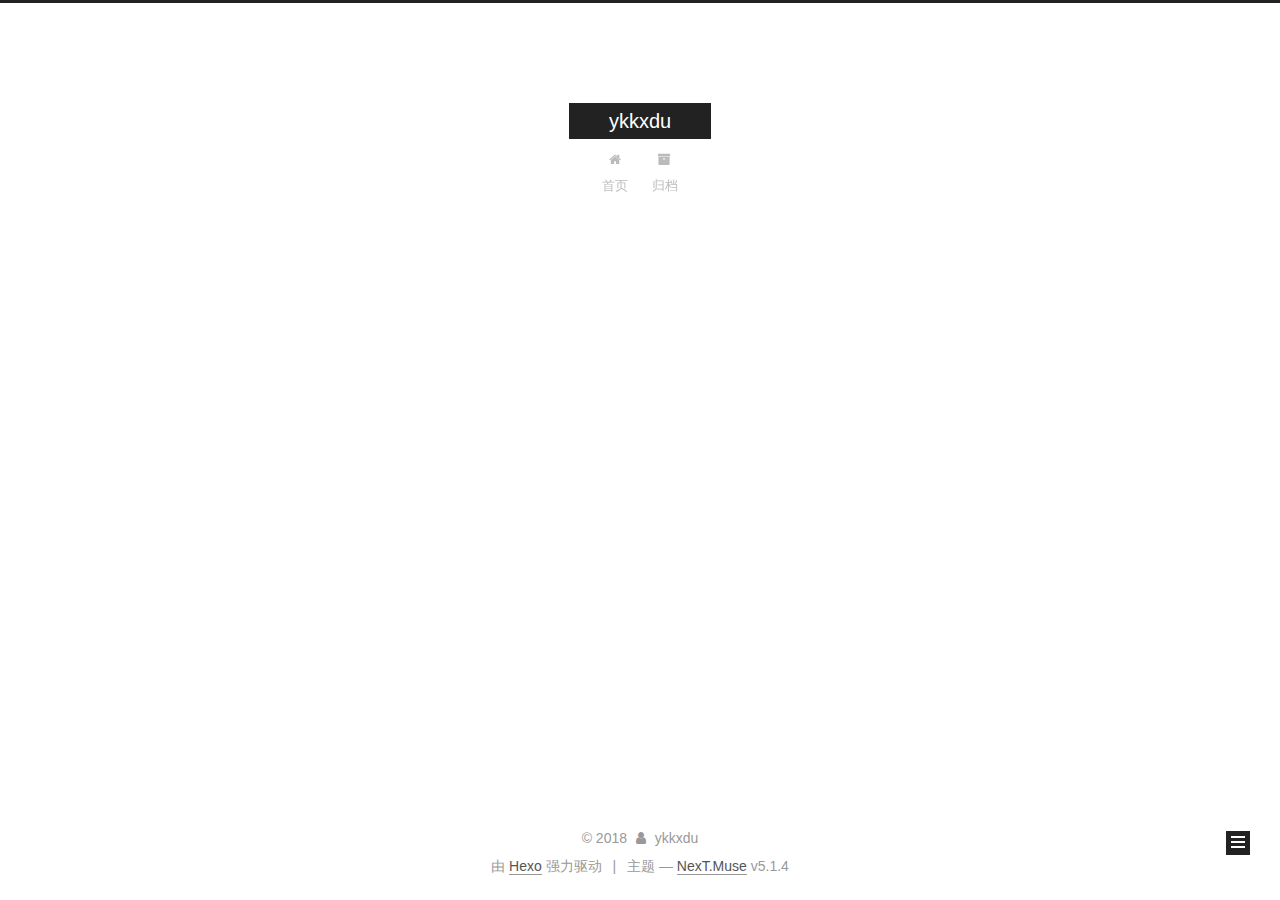
==== commit ce178867: "Site updated: 2018-02-15 14:31:27" ====
--- a/archives/index.html
+++ b/archives/index.html
@@ -1,232 +1,551 @@
 <!DOCTYPE html>
-<html lang="z">
+
+
+
+  
+
+
+<html class="theme-next muse use-motion" lang="zh-Hans">
 <head>
-    <meta charset="utf-8"/>
-    <meta http-equiv="X-UA-Compatible" content="IE=edge"/>
+  <meta charset="UTF-8"/>
+<meta http-equiv="X-UA-Compatible" content="IE=edge" />
+<meta name="viewport" content="width=device-width, initial-scale=1, maximum-scale=1"/>
+<meta name="theme-color" content="#222">
+
+
+
+
+
+
+
+
+
+<meta http-equiv="Cache-Control" content="no-transform" />
+<meta http-equiv="Cache-Control" content="no-siteapp" />
+
+
+
+
+
+
+
+
+
+
+
+
+
+
+
+
+  
+  
+  <link href="/lib/fancybox/source/jquery.fancybox.css?v=2.1.5" rel="stylesheet" type="text/css" />
+
+
+
+
+
+
+
+<link href="/lib/font-awesome/css/font-awesome.min.css?v=4.6.2" rel="stylesheet" type="text/css" />
+
+<link href="/css/main.css?v=5.1.4" rel="stylesheet" type="text/css" />
+
+
+  <link rel="apple-touch-icon" sizes="180x180" href="/images/apple-touch-icon-next.png?v=5.1.4">
+
+
+  <link rel="icon" type="image/png" sizes="32x32" href="/images/favicon-32x32-next.png?v=5.1.4">
+
+
+  <link rel="icon" type="image/png" sizes="16x16" href="/images/favicon-16x16-next.png?v=5.1.4">
+
+
+  <link rel="mask-icon" href="/images/logo.svg?v=5.1.4" color="#222">
+
+
+
+
+
+  <meta name="keywords" content="Hexo, NexT" />
+
+
+
+
+
+
+
+
+
+
+<meta property="og:type" content="website">
+<meta property="og:title" content="ykkxdu">
+<meta property="og:url" content="http://yoursite.com/archives/index.html">
+<meta property="og:site_name" content="ykkxdu">
+<meta property="og:locale" content="zh-Hans">
+<meta name="twitter:card" content="summary">
+<meta name="twitter:title" content="ykkxdu">
+
+
+
+<script type="text/javascript" id="hexo.configurations">
+  var NexT = window.NexT || {};
+  var CONFIG = {
+    root: '/',
+    scheme: 'Muse',
+    version: '5.1.4',
+    sidebar: {"position":"left","display":"post","offset":12,"b2t":false,"scrollpercent":false,"onmobile":false},
+    fancybox: true,
+    tabs: true,
+    motion: {"enable":true,"async":false,"transition":{"post_block":"fadeIn","post_header":"slideDownIn","post_body":"slideDownIn","coll_header":"slideLeftIn","sidebar":"slideUpIn"}},
+    duoshuo: {
+      userId: '0',
+      author: '博主'
+    },
+    algolia: {
+      applicationID: '',
+      apiKey: '',
+      indexName: '',
+      hits: {"per_page":10},
+      labels: {"input_placeholder":"Search for Posts","hits_empty":"We didn't find any results for the search: ${query}","hits_stats":"${hits} results found in ${time} ms"}
+    }
+  };
+</script>
+
+
+
+  <link rel="canonical" href="http://yoursite.com/archives/"/>
+
+
+
+
+
+  <title>归档 | ykkxdu</title>
+  
+
+
+
+
+
+
+
+
+</head>
+
+<body itemscope itemtype="http://schema.org/WebPage" lang="zh-Hans">
+
+  
+  
     
-    <title>ykkxdu</title>
-    <meta name="renderer" content="webkit">
-    <meta name="HandheldFriendly" content="True">
-    <meta name="MobileOptimized" content="320">
-    <meta name="apple-mobile-web-app-capable" content="yes">
-    <meta name="apple-mobile-web-app-status-bar-style" content="black-translucent">
-    <meta name="viewport" content="width=device-width, initial-scale=1, maximum-scale=1">
-
-    <meta name="description" content="">
-
-    <meta name="twitter:card" content="summary">
-    <meta name="twitter:title" content="ykkxdu">
-    <meta name="twitter:description" content="">
-
-    <meta property="og:type" content="article">
-    <meta property="og:title" content="ykkxdu">
-    <meta property="og:description" content="">
-
+  
+
+  <div class="container sidebar-position-left page-archive">
+    <div class="headband"></div>
+
+    <header id="header" class="header" itemscope itemtype="http://schema.org/WPHeader">
+      <div class="header-inner"><div class="site-brand-wrapper">
+  <div class="site-meta ">
     
-    <meta name="author" content="ykkxdu">
+
+    <div class="custom-logo-site-title">
+      <a href="/"  class="brand" rel="start">
+        <span class="logo-line-before"><i></i></span>
+        <span class="site-title">ykkxdu</span>
+        <span class="logo-line-after"><i></i></span>
+      </a>
+    </div>
+      
+        <p class="site-subtitle"></p>
+      
+  </div>
+
+  <div class="site-nav-toggle">
+    <button>
+      <span class="btn-bar"></span>
+      <span class="btn-bar"></span>
+      <span class="btn-bar"></span>
+    </button>
+  </div>
+</div>
+
+<nav class="site-nav">
+  
+
+  
+    <ul id="menu" class="menu">
+      
+        
+        <li class="menu-item menu-item-home">
+          <a href="/" rel="section">
+            
+              <i class="menu-item-icon fa fa-fw fa-home"></i> <br />
+            
+            首页
+          </a>
+        </li>
+      
+        
+        <li class="menu-item menu-item-archives">
+          <a href="/archives/" rel="section">
+            
+              <i class="menu-item-icon fa fa-fw fa-archive"></i> <br />
+            
+            归档
+          </a>
+        </li>
+      
+
+      
+    </ul>
+  
+
+  
+</nav>
+
+
+
+ </div>
+    </header>
+
+    <main id="main" class="main">
+      <div class="main-inner">
+        <div class="content-wrap">
+          <div id="content" class="content">
+            
+
+  
+  
+  
+  <div class="post-block archive">
+    <div id="posts" class="posts-collapse">
+      <span class="archive-move-on"></span>
+
+      <span class="archive-page-counter">
+        
+        
+        
+          
+        
+        嗯..! 目前共计 1 篇日志。 继续努力。
+      </span>
+
+      
+
+        
+        
+        
+
+        
+          
+          <div class="collection-title">
+            <h1 class="archive-year" id="archive-year-2018">2018</h1>
+          </div>
+        
+        
+
+        
+
+  <article class="post post-type-normal" itemscope itemtype="http://schema.org/Article">
+    <header class="post-header">
+
+      <h2 class="post-title">
+        
+            <a class="post-title-link" href="/2018/02/15/hello-world/" itemprop="url">
+              
+                <span itemprop="name">Hello World</span>
+              
+            </a>
+        
+      </h2>
+
+      <div class="post-meta">
+        <time class="post-time" itemprop="dateCreated"
+              datetime="2018-02-15T13:58:41+08:00"
+              content="2018-02-15" >
+          02-15
+        </time>
+      </div>
+
+    </header>
+  </article>
+
+
+
+      
+
+    </div>
+  </div>
+  
+  
+  
+
+  
+
+
+
+          </div>
+          
+
+
+          
+
+        </div>
+        
+          
+  
+  <div class="sidebar-toggle">
+    <div class="sidebar-toggle-line-wrap">
+      <span class="sidebar-toggle-line sidebar-toggle-line-first"></span>
+      <span class="sidebar-toggle-line sidebar-toggle-line-middle"></span>
+      <span class="sidebar-toggle-line sidebar-toggle-line-last"></span>
+    </div>
+  </div>
+
+  <aside id="sidebar" class="sidebar">
     
-    <link rel="stylesheet" href="/css/vno.css">
-    <link rel="stylesheet" href="//netdna.bootstrapcdn.com/font-awesome/4.1.0/css/font-awesome.min.css">
+    <div class="sidebar-inner">
+
+      
+
+      
+
+      <section class="site-overview-wrap sidebar-panel sidebar-panel-active">
+        <div class="site-overview">
+          <div class="site-author motion-element" itemprop="author" itemscope itemtype="http://schema.org/Person">
+            
+              <p class="site-author-name" itemprop="name">ykkxdu</p>
+              <p class="site-description motion-element" itemprop="description"></p>
+          </div>
+
+          <nav class="site-state motion-element">
+
+            
+              <div class="site-state-item site-state-posts">
+              
+                <a href="/archives/">
+              
+                  <span class="site-state-item-count">1</span>
+                  <span class="site-state-item-name">日志</span>
+                </a>
+              </div>
+            
+
+            
+
+            
+
+          </nav>
+
+          
+
+          
+
+          
+          
+
+          
+          
+
+          
+
+        </div>
+      </section>
+
+      
+
+      
+
+    </div>
+  </aside>
+
+
+        
+      </div>
+    </main>
+
+    <footer id="footer" class="footer">
+      <div class="footer-inner">
+        <div class="copyright">&copy; <span itemprop="copyrightYear">2018</span>
+  <span class="with-love">
+    <i class="fa fa-user"></i>
+  </span>
+  <span class="author" itemprop="copyrightHolder">ykkxdu</span>
+
+  
+</div>
+
+
+  <div class="powered-by">由 <a class="theme-link" target="_blank" href="https://hexo.io">Hexo</a> 强力驱动</div>
+
+
+
+  <span class="post-meta-divider">|</span>
+
+
+
+  <div class="theme-info">主题 &mdash; <a class="theme-link" target="_blank" href="https://github.com/iissnan/hexo-theme-next">NexT.Muse</a> v5.1.4</div>
+
+
+
+
+        
+
+
+
+
+
+
+
+        
+      </div>
+    </footer>
 
     
-    <link rel="icon" href="/images/avatar-small.png">
+      <div class="back-to-top">
+        <i class="fa fa-arrow-up"></i>
+        
+      </div>
     
 
-    <meta name="generator" content="hexo"/>
     
-    <link rel="alternate" type="application/rss+xml" title="ykkxdu" href="/atom.xml">
-    
-
-    <link rel="canonical" href="http://yoursite.com"/>
-
-                 
-</head>
-
-<body class="home-template no-js">
-    <script src="//cdn.bootcss.com/jquery/2.1.4/jquery.min.js"></script>
-    <script src="/js/main.js"></script>
-    <span class="mobile btn-mobile-menu">
-        <i class="fa fa-list btn-mobile-menu__icon"></i>
-        <i class="fa fa-angle-up btn-mobile-close__icon hidden"></i>
-    </span>
-
-    
-<header class="panel-cover panel-cover--collapsed" style="background-image: url(/images/background-cover.jpg)">
-  <div class="panel-main">
-    <div class="panel-main__inner panel-inverted">
-    <div class="panel-main__content">
-
-        <a href="/" title="前往 ykkxdu 的主页"><img src="/images/avatar.jpg" width="80" alt="ykkxdu logo" class="panel-cover__logo logo" /></a>
-        <h1 class="panel-cover__title panel-title"><a href="/" title="link to homepage for ykkxdu">ykkxdu</a></h1>
-        
-        <hr class="panel-cover__divider" />
-        <p class="panel-cover__description"></p>
-        <hr class="panel-cover__divider panel-cover__divider--secondary" />
-
-        <div class="navigation-wrapper">
-          <div>
-          <nav class="cover-navigation cover-navigation--primary">
-            <ul class="navigation">
-              <li class="navigation__item"><a href="/#blog" title="Blogを読む" class="blog-button">Blog</a></li>
-            
-              <li class="navigation__item"><a href="/favourite">黄金屋</a></li>
-            
-              <li class="navigation__item"><a href="/favourite/time.html">时光机</a></li>
-            
-              <li class="navigation__item"><a href="/favourite/image.html">幻想间</a></li>
-            
-              <li class="navigation__item"><a href="/aboutme">关于我</a></li>
-            
-            </ul>
-          </nav>
-          </div>
-          <div>
-          <nav class="cover-navigation navigation--social">
-  <ul class="navigation">
-
-  <!-- Weibo-->
-  
-
-  <!-- Github -->
-  
-  <li class="navigation__item">
-    <a href="https://github.com/monniya" title="GitHub" target="_blank">
-      <i class='social fa fa-github'></i>
-      <span class="label">Github</span>
-    </a>
-  </li>
-
-
-<!-- Stack Overflow -->
-        
-
-  <!-- Google Plus -->
-  
-
-<!-- Facebook -->
-
-  
-<!-- Twitter -->
-
-  <li class="navigation__item">
-    <a href="https://twitter.com/onlymonniya" title="Twitter" target="_blank">
-      <i class='social fa fa-twitter'></i>
-      <span class="label">Twitter</span>
-    </a>
-  </li>
-
-  
-
-  <li class="navigation__item">
-    <a href="/atom.xml" title="RSS" target="_blank">
-      <i class='social fa fa-rss'></i>
-      <span class="label">RSS</span>
-    </a>
-  </li>
-
-
-
-  </ul>
-</nav>
-
-          </div>
-        </div>
-
-      </div>
-
-    </div>
-
-    <div class="panel-cover--overlay cover-purple"></div>
-  </div> 
-</header>
-
-    <div class="content-wrapper">
-        <div class="content-wrapper__inner">
-            <div class="main-post-list">
-    
-  <ol class="post-list">
-  
-    
-    <li>
-      <h2 class="post-list__post-title post-title"><a href="/2018/02/15/hello-world/" title="link to post.title">Hello World</a></h2>
-      <p class="excerpt">
-    
-      Welcome to Hexo! This is your very first post. Check documentation for more info. If you get any problems when using Hexo, you can find the answer in troubleshooting or you can ask me on GitHub.
-Quick
-    &hellip;
-      </p>
-      <div class="post-list__meta"><time datetime="2018-02-15T05:58:41.861Z" class="post-list__meta--date date">2018-02-15</time> &#8226; <span class="post-list__meta--tags tags">于 </span><a class="btn-border-small" href="/2018/02/15/hello-world/">继续阅读</a></div>
-      <hr class="post-list__divider" />
-    </li>
-  
-    
-  </ol>
-
-
- <script type="text/x-mathjax-config">
-    MathJax.Hub.Config({"HTML-CSS": { preferredFont: "TeX", availableFonts: ["STIX","TeX"], linebreaks: { automatic:true }, EqnChunk: (MathJax.Hub.Browser.isMobile ? 10 : 50) },
-        tex2jax: { inlineMath: [ ["$", "$"], ["\\(","\\)"] ], processEscapes: true, ignoreClass: "tex2jax_ignore|dno",skipTags: ['script', 'noscript', 'style', 'textarea', 'pre', 'code']},
-        TeX: {  noUndefined: { attributes: { mathcolor: "red", mathbackground: "#FFEEEE", mathsize: "90%" } }, Macros: { href: "{}" } },
-        messageStyle: "none"
-    }); 
-    
+
+  </div>
+
+  
+
+<script type="text/javascript">
+  if (Object.prototype.toString.call(window.Promise) !== '[object Function]') {
+    window.Promise = null;
+  }
 </script>
-<script type="text/x-mathjax-config">
-    MathJax.Hub.Queue(function() {
-        var all = MathJax.Hub.getAllJax(), i;
-        for(i=0; i < all.length; i += 1) {
-            all[i].SourceElement().parentNode.className += ' has-jax';
-        }
-    });
-</script>
-<script type="text/javascript" src="https://cdn.mathjax.org/mathjax/latest/MathJax.js?config=TeX-AMS-MML_HTMLorMML">
-</script>
-</div>
-
-
-            <footer class="footer">
-    <span class="footer__copyright">
-        &copy; 2018 ykkxdu - 本站点采用 <a href="http://creativecommons.org/licenses/by-nc-sa/4.0/">知识共享署名-非商业性使用-相同方式共享 4.0 国际许可协议</a>
-       
-    </span>
-    <span class="footer__copyright">
-             - 基于 <a href="http://hexo.io">Hexo</a> 搭建，使用 <a href="https://github.com/monniya/hexo-theme-new-vno ">new-vno</a> 主题，由<a href="https://monniya.com ">@Monniya</a> 修改自 <a href="https://github.com/lenbo-ma/hexo-theme-vno" target="_blank">Vno</a>, 原创出自<a href="http://github.com/onevcat/vno" target="_blank">onevcat</a>
-         </span>
-       
-    
-    
-</footer>
-
-
-        </div>
-    </div>
-
-     
-<script>
-	(function(i,s,o,g,r,a,m){i['GoogleAnalyticsObject']=r;i[r]=i[r]||function(){
-	(i[r].q=i[r].q||[]).push(arguments)},i[r].l=1*new Date();a=s.createElement(o),
-	m=s.getElementsByTagName(o)[0];a.async=1;a.src=g;m.parentNode.insertBefore(a,m)
-	})(window,document,'script','//www.google-analytics.com/analytics.js','ga');
-
-	ga('create', 'UA-78918255-1', 'auto');
-	ga('send', 'pageview');
-</script>
-
-    
-    <script>
-        var _hmt = _hmt || [];
-        (function() {
-            var hm = document.createElement("script");
-            hm.src = "//hm.baidu.com/hm.js?9cdad07c755fa23f6aced510c6760e87";
-            var s = document.getElementsByTagName("script")[0]; 
-            s.parentNode.insertBefore(hm, s);
-        })();
-    </script>
-
-
-
-    <script async src="https://dn-lbstatics.qbox.me/busuanzi/2.3/busuanzi.pure.mini.js"></script>
-    
-    
+
+
+
+
+
+
+
+
+
+  
+
+
+
+
+
+
+
+
+
+
+
+
+  
+  
+    <script type="text/javascript" src="/lib/jquery/index.js?v=2.1.3"></script>
+  
+
+  
+  
+    <script type="text/javascript" src="/lib/fastclick/lib/fastclick.min.js?v=1.0.6"></script>
+  
+
+  
+  
+    <script type="text/javascript" src="/lib/jquery_lazyload/jquery.lazyload.js?v=1.9.7"></script>
+  
+
+  
+  
+    <script type="text/javascript" src="/lib/velocity/velocity.min.js?v=1.2.1"></script>
+  
+
+  
+  
+    <script type="text/javascript" src="/lib/velocity/velocity.ui.min.js?v=1.2.1"></script>
+  
+
+  
+  
+    <script type="text/javascript" src="/lib/fancybox/source/jquery.fancybox.pack.js?v=2.1.5"></script>
+  
+
+
+  
+
+
+  <script type="text/javascript" src="/js/src/utils.js?v=5.1.4"></script>
+
+  <script type="text/javascript" src="/js/src/motion.js?v=5.1.4"></script>
+
+
+
+  
+  
+
+  
+
+  
+
+
+  <script type="text/javascript" src="/js/src/bootstrap.js?v=5.1.4"></script>
+
+
+
+  
+
+
+  
+
+
+
+
+	
+
+
+
+
+
+  
+
+
+
+
+
+  
+
+
+
+
+
+
+
+
+
+
+
+
+  
+
+
+
+
+
+  
+
+  
+
+  
+
+  
+  
+
+  
+
+  
+
+  
+
 </body>
 </html>
--- a/css/main.css
+++ b/css/main.css
@@ -0,0 +1,2662 @@
+/* normalize.css v3.0.2 | MIT License | git.io/normalize */
+html {
+  font-family: sans-serif; /* 1 */
+  -ms-text-size-adjust: 100%; /* 2 */
+  -webkit-text-size-adjust: 100%; /* 2 */
+}
+body {
+  margin: 0;
+}
+article,
+aside,
+details,
+figcaption,
+figure,
+footer,
+header,
+hgroup,
+main,
+menu,
+nav,
+section,
+summary {
+  display: block;
+}
+audio,
+canvas,
+progress,
+video {
+  display: inline-block; /* 1 */
+  vertical-align: baseline; /* 2 */
+}
+audio:not([controls]) {
+  display: none;
+  height: 0;
+}
+[hidden],
+template {
+  display: none;
+}
+a {
+  background-color: transparent;
+}
+a:active,
+a:hover {
+  outline: 0;
+}
+abbr[title] {
+  border-bottom: 1px dotted;
+}
+b,
+strong {
+  font-weight: bold;
+}
+dfn {
+  font-style: italic;
+}
+h1 {
+  font-size: 2em;
+  margin: 0.67em 0;
+}
+mark {
+  background: #ff0;
+  color: #000;
+}
+small {
+  font-size: 80%;
+}
+sub,
+sup {
+  font-size: 75%;
+  line-height: 0;
+  position: relative;
+  vertical-align: baseline;
+}
+sup {
+  top: -0.5em;
+}
+sub {
+  bottom: -0.25em;
+}
+img {
+  border: 0;
+}
+svg:not(:root) {
+  overflow: hidden;
+}
+figure {
+  margin: 1em 40px;
+}
+hr {
+  -moz-box-sizing: content-box;
+  box-sizing: content-box;
+  height: 0;
+}
+pre {
+  overflow: auto;
+}
+code,
+kbd,
+pre,
+samp {
+  font-family: monospace, monospace;
+  font-size: 1em;
+}
+button,
+input,
+optgroup,
+select,
+textarea {
+  color: inherit; /* 1 */
+  font: inherit; /* 2 */
+  margin: 0; /* 3 */
+}
+button {
+  overflow: visible;
+}
+button,
+select {
+  text-transform: none;
+}
+button,
+html input[type="button"],
+input[type="reset"],
+input[type="submit"] {
+  -webkit-appearance: button; /* 2 */
+  cursor: pointer; /* 3 */
+}
+button[disabled],
+html input[disabled] {
+  cursor: default;
+}
+button::-moz-focus-inner,
+input::-moz-focus-inner {
+  border: 0;
+  padding: 0;
+}
+input {
+  line-height: normal;
+}
+input[type="checkbox"],
+input[type="radio"] {
+  box-sizing: border-box; /* 1 */
+  padding: 0; /* 2 */
+}
+input[type="number"]::-webkit-inner-spin-button,
+input[type="number"]::-webkit-outer-spin-button {
+  height: auto;
+}
+input[type="search"] {
+  -webkit-appearance: textfield; /* 1 */
+  -moz-box-sizing: content-box;
+  -webkit-box-sizing: content-box; /* 2 */
+  box-sizing: content-box;
+}
+input[type="search"]::-webkit-search-cancel-button,
+input[type="search"]::-webkit-search-decoration {
+  -webkit-appearance: none;
+}
+fieldset {
+  border: 1px solid #c0c0c0;
+  margin: 0 2px;
+  padding: 0.35em 0.625em 0.75em;
+}
+legend {
+  border: 0; /* 1 */
+  padding: 0; /* 2 */
+}
+textarea {
+  overflow: auto;
+}
+optgroup {
+  font-weight: bold;
+}
+table {
+  border-collapse: collapse;
+  border-spacing: 0;
+}
+td,
+th {
+  padding: 0;
+}
+::selection {
+  background: #262a30;
+  color: #fff;
+}
+body {
+  position: relative;
+  font-family: 'Lato', "PingFang SC", "Microsoft YaHei", sans-serif;
+  font-size: 14px;
+  line-height: 2;
+  color: #555;
+  background: #fff;
+}
+@media (max-width: 767px) {
+  body {
+    padding-right: 0 !important;
+  }
+}
+@media (min-width: 768px) and (max-width: 991px) {
+  body {
+    padding-right: 0 !important;
+  }
+}
+@media (min-width: 1600px) {
+  body {
+    font-size: 16px;
+  }
+}
+h1,
+h2,
+h3,
+h4,
+h5,
+h6 {
+  margin: 0;
+  padding: 0;
+  font-weight: bold;
+  line-height: 1.5;
+  font-family: 'Lato', "PingFang SC", "Microsoft YaHei", sans-serif;
+}
+h2,
+h3,
+h4,
+h5,
+h6 {
+  margin: 20px 0 15px;
+}
+h1 {
+  font-size: 22px;
+}
+@media (max-width: 767px) {
+  h1 {
+    font-size: 18px;
+  }
+}
+h2 {
+  font-size: 20px;
+}
+@media (max-width: 767px) {
+  h2 {
+    font-size: 16px;
+  }
+}
+h3 {
+  font-size: 18px;
+}
+@media (max-width: 767px) {
+  h3 {
+    font-size: 14px;
+  }
+}
+h4 {
+  font-size: 16px;
+}
+@media (max-width: 767px) {
+  h4 {
+    font-size: 12px;
+  }
+}
+h5 {
+  font-size: 14px;
+}
+@media (max-width: 767px) {
+  h5 {
+    font-size: 10px;
+  }
+}
+h6 {
+  font-size: 12px;
+}
+@media (max-width: 767px) {
+  h6 {
+    font-size: 8px;
+  }
+}
+p {
+  margin: 0 0 20px 0;
+}
+a {
+  color: #555;
+  text-decoration: none;
+  outline: none;
+  border-bottom: 1px solid #999;
+  word-wrap: break-word;
+}
+a:hover {
+  color: #222;
+  border-bottom-color: #222;
+}
+blockquote {
+  margin: 0;
+  padding: 0;
+}
+img {
+  display: block;
+  margin: auto;
+  max-width: 100%;
+  height: auto;
+}
+hr {
+  margin: 40px 0;
+  height: 3px;
+  border: none;
+  background-color: #ddd;
+  background-image: repeating-linear-gradient(-45deg, #fff, #fff 4px, transparent 4px, transparent 8px);
+}
+blockquote {
+  padding: 0 15px;
+  color: #666;
+  border-left: 4px solid #ddd;
+}
+blockquote cite::before {
+  content: "-";
+  padding: 0 5px;
+}
+dt {
+  font-weight: 700;
+}
+dd {
+  margin: 0;
+  padding: 0;
+}
+kbd {
+  border: 1px solid #ccc;
+  border-radius: 0.2em;
+  box-shadow: 0.1em 0.1em 0.2em rgba(0,0,0,0.1);
+  background-color: #f9f9f9;
+  font-family: inherit;
+  background-image: -webkit-linear-gradient(top, #eee, #fff, #eee);
+  padding: 0.1em 0.3em;
+  white-space: nowrap;
+}
+.text-left {
+  text-align: left;
+}
+.text-center {
+  text-align: center;
+}
+.text-right {
+  text-align: right;
+}
+.text-justify {
+  text-align: justify;
+}
+.text-nowrap {
+  white-space: nowrap;
+}
+.text-lowercase {
+  text-transform: lowercase;
+}
+.text-uppercase {
+  text-transform: uppercase;
+}
+.text-capitalize {
+  text-transform: capitalize;
+}
+.center-block {
+  display: block;
+  margin-left: auto;
+  margin-right: auto;
+}
+.clearfix:before,
+.clearfix:after {
+  content: " ";
+  display: table;
+}
+.clearfix:after {
+  clear: both;
+}
+.pullquote {
+  width: 45%;
+}
+.pullquote.left {
+  float: left;
+  margin-left: 5px;
+  margin-right: 10px;
+}
+.pullquote.right {
+  float: right;
+  margin-left: 10px;
+  margin-right: 5px;
+}
+.affix.affix.affix {
+  position: fixed;
+}
+.translation {
+  margin-top: -20px;
+  font-size: 14px;
+  color: #999;
+}
+.scrollbar-measure {
+  width: 100px;
+  height: 100px;
+  overflow: scroll;
+  position: absolute;
+  top: -9999px;
+}
+.use-motion .motion-element {
+  opacity: 0;
+}
+table {
+  margin: 20px 0;
+  width: 100%;
+  border-collapse: collapse;
+  border-spacing: 0;
+  border: 1px solid #ddd;
+  font-size: 14px;
+  table-layout: fixed;
+  word-wrap: break-all;
+}
+table>tbody>tr:nth-of-type(odd) {
+  background-color: #f9f9f9;
+}
+table>tbody>tr:hover {
+  background-color: #f5f5f5;
+}
+caption,
+th,
+td {
+  padding: 8px;
+  text-align: left;
+  vertical-align: middle;
+  font-weight: normal;
+}
+th,
+td {
+  border-bottom: 3px solid #ddd;
+  border-right: 1px solid #eee;
+}
+th {
+  padding-bottom: 10px;
+  font-weight: 700;
+}
+td {
+  border-bottom-width: 1px;
+}
+html,
+body {
+  height: 100%;
+}
+.container {
+  position: relative;
+  min-height: 100%;
+}
+.header-inner {
+  margin: 0 auto;
+  padding: 100px 0 70px;
+  width: 700px;
+}
+@media (min-width: 1600px) {
+  .container .header-inner {
+    width: 900px;
+  }
+}
+.main {
+  padding-bottom: 150px;
+}
+.main-inner {
+  margin: 0 auto;
+  width: 700px;
+}
+@media (min-width: 1600px) {
+  .container .main-inner {
+    width: 900px;
+  }
+}
+.footer {
+  position: absolute;
+  left: 0;
+  bottom: 0;
+  width: 100%;
+  min-height: 50px;
+}
+.footer-inner {
+  box-sizing: border-box;
+  margin: 20px auto;
+  width: 700px;
+}
+@media (min-width: 1600px) {
+  .container .footer-inner {
+    width: 900px;
+  }
+}
+pre,
+.highlight {
+  overflow: auto;
+  margin: 20px 0;
+  padding: 0;
+  font-size: 13px;
+  color: #4d4d4c;
+  background: #f7f7f7;
+  line-height: 1.6;
+}
+pre,
+code {
+  font-family: consolas, Menlo, "PingFang SC", "Microsoft YaHei", monospace;
+}
+code {
+  padding: 2px 4px;
+  word-wrap: break-word;
+  color: #555;
+  background: #eee;
+  border-radius: 3px;
+  font-size: 13px;
+}
+pre {
+  padding: 10px;
+}
+pre code {
+  padding: 0;
+  color: #4d4d4c;
+  background: none;
+  text-shadow: none;
+}
+.highlight {
+  border-radius: 1px;
+}
+.highlight pre {
+  border: none;
+  margin: 0;
+  padding: 10px 0;
+}
+.highlight table {
+  margin: 0;
+  width: auto;
+  border: none;
+}
+.highlight td {
+  border: none;
+  padding: 0;
+}
+.highlight figcaption {
+  font-size: 1em;
+  color: #4d4d4c;
+  line-height: 1em;
+  margin-bottom: 1em;
+}
+.highlight figcaption:before,
+.highlight figcaption:after {
+  content: " ";
+  display: table;
+}
+.highlight figcaption:after {
+  clear: both;
+}
+.highlight figcaption a {
+  float: right;
+  color: #4d4d4c;
+}
+.highlight figcaption a:hover {
+  border-bottom-color: #4d4d4c;
+}
+.highlight .gutter pre {
+  padding-left: 10px;
+  padding-right: 10px;
+  color: #869194;
+  text-align: right;
+  background-color: #eff2f3;
+}
+.highlight .code pre {
+  width: 100%;
+  padding-left: 10px;
+  padding-right: 10px;
+  background-color: #f7f7f7;
+}
+.highlight .line {
+  height: 20px;
+}
+.gutter {
+  -webkit-user-select: none;
+  -moz-user-select: none;
+  -ms-user-select: none;
+  user-select: none;
+}
+.gist table {
+  width: auto;
+}
+.gist table td {
+  border: none;
+}
+pre .deletion {
+  background: #fdd;
+}
+pre .addition {
+  background: #dfd;
+}
+pre .meta {
+  color: #8959a8;
+}
+pre .comment {
+  color: #8e908c;
+}
+pre .variable,
+pre .attribute,
+pre .tag,
+pre .regexp,
+pre .ruby .constant,
+pre .xml .tag .title,
+pre .xml .pi,
+pre .xml .doctype,
+pre .html .doctype,
+pre .css .id,
+pre .css .class,
+pre .css .pseudo {
+  color: #c82829;
+}
+pre .number,
+pre .preprocessor,
+pre .built_in,
+pre .literal,
+pre .params,
+pre .constant,
+pre .command {
+  color: #f5871f;
+}
+pre .ruby .class .title,
+pre .css .rules .attribute,
+pre .string,
+pre .value,
+pre .inheritance,
+pre .header,
+pre .ruby .symbol,
+pre .xml .cdata,
+pre .special,
+pre .number,
+pre .formula {
+  color: #718c00;
+}
+pre .title,
+pre .css .hexcolor {
+  color: #3e999f;
+}
+pre .function,
+pre .python .decorator,
+pre .python .title,
+pre .ruby .function .title,
+pre .ruby .title .keyword,
+pre .perl .sub,
+pre .javascript .title,
+pre .coffeescript .title {
+  color: #4271ae;
+}
+pre .keyword,
+pre .javascript .function {
+  color: #8959a8;
+}
+.full-image.full-image.full-image.full-image {
+  border: none;
+  max-width: 100%;
+  width: auto;
+  margin: 20px auto 25px;
+}
+@media (min-width: 992px) {
+  .full-image.full-image.full-image.full-image {
+    max-width: none;
+    width: 110%;
+    margin: 25px -5%;
+  }
+}
+.blockquote-center,
+.page-home .post-type-quote blockquote,
+.page-post-detail .post-type-quote blockquote {
+  position: relative;
+  margin: 40px 0;
+  padding: 0;
+  border-left: none;
+  text-align: center;
+}
+.blockquote-center::before,
+.page-home .post-type-quote blockquote::before,
+.page-post-detail .post-type-quote blockquote::before,
+.blockquote-center::after,
+.page-home .post-type-quote blockquote::after,
+.page-post-detail .post-type-quote blockquote::after {
+  position: absolute;
+  content: ' ';
+  display: block;
+  width: 100%;
+  height: 24px;
+  opacity: 0.2;
+  background-repeat: no-repeat;
+  background-position: 0 -6px;
+  background-size: 22px 22px;
+}
+.blockquote-center::before,
+.page-home .post-type-quote blockquote::before,
+.page-post-detail .post-type-quote blockquote::before {
+  top: -20px;
+  background-image: url("../images/quote-l.svg");
+  border-top: 1px solid #ccc;
+}
+.blockquote-center::after,
+.page-home .post-type-quote blockquote::after,
+.page-post-detail .post-type-quote blockquote::after {
+  bottom: -20px;
+  background-image: url("../images/quote-r.svg");
+  border-bottom: 1px solid #ccc;
+  background-position: 100% 8px;
+}
+.blockquote-center p,
+.page-home .post-type-quote blockquote p,
+.page-post-detail .post-type-quote blockquote p,
+.blockquote-center div,
+.page-home .post-type-quote blockquote div,
+.page-post-detail .post-type-quote blockquote div {
+  text-align: center;
+}
+.post .post-body .group-picture img {
+  box-sizing: border-box;
+  padding: 0 3px;
+  border: none;
+}
+.post .group-picture-row {
+  overflow: hidden;
+  margin-top: 6px;
+}
+.post .group-picture-row:first-child {
+  margin-top: 0;
+}
+.post .group-picture-column {
+  float: left;
+}
+.page-post-detail .post-body .group-picture-column {
+  float: none;
+  margin-top: 10px;
+  width: auto !important;
+}
+.page-post-detail .post-body .group-picture-column img {
+  margin: 0 auto;
+}
+.page-archive .group-picture-container {
+  overflow: hidden;
+}
+.page-archive .group-picture-row {
+  float: left;
+}
+.page-archive .group-picture-row:first-child {
+  margin-top: 6px;
+}
+.page-archive .group-picture-column {
+  max-width: 150px;
+  max-height: 150px;
+}
+.post-body .note {
+  position: relative;
+  padding: 15px;
+  margin-bottom: 20px;
+  border: 1px solid #eee;
+  border-left-width: 5px;
+  border-radius: 3px;
+}
+.post-body .note h2,
+.post-body .note h3,
+.post-body .note h4,
+.post-body .note h5,
+.post-body .note h6 {
+  margin-top: 0;
+  margin-bottom: 0;
+  border-bottom: initial;
+  padding-top: 0 !important;
+}
+.post-body .note p:first-child,
+.post-body .note ul:first-child,
+.post-body .note ol:first-child,
+.post-body .note table:first-child,
+.post-body .note pre:first-child,
+.post-body .note blockquote:first-child {
+  margin-top: 0;
+}
+.post-body .note p:last-child,
+.post-body .note ul:last-child,
+.post-body .note ol:last-child,
+.post-body .note table:last-child,
+.post-body .note pre:last-child,
+.post-body .note blockquote:last-child {
+  margin-bottom: 0;
+}
+.post-body .note.default {
+  border-left-color: #777;
+}
+.post-body .note.default h2,
+.post-body .note.default h3,
+.post-body .note.default h4,
+.post-body .note.default h5,
+.post-body .note.default h6 {
+  color: #777;
+}
+.post-body .note.primary {
+  border-left-color: #6f42c1;
+}
+.post-body .note.primary h2,
+.post-body .note.primary h3,
+.post-body .note.primary h4,
+.post-body .note.primary h5,
+.post-body .note.primary h6 {
+  color: #6f42c1;
+}
+.post-body .note.info {
+  border-left-color: #428bca;
+}
+.post-body .note.info h2,
+.post-body .note.info h3,
+.post-body .note.info h4,
+.post-body .note.info h5,
+.post-body .note.info h6 {
+  color: #428bca;
+}
+.post-body .note.success {
+  border-left-color: #5cb85c;
+}
+.post-body .note.success h2,
+.post-body .note.success h3,
+.post-body .note.success h4,
+.post-body .note.success h5,
+.post-body .note.success h6 {
+  color: #5cb85c;
+}
+.post-body .note.warning {
+  border-left-color: #f0ad4e;
+}
+.post-body .note.warning h2,
+.post-body .note.warning h3,
+.post-body .note.warning h4,
+.post-body .note.warning h5,
+.post-body .note.warning h6 {
+  color: #f0ad4e;
+}
+.post-body .note.danger {
+  border-left-color: #d9534f;
+}
+.post-body .note.danger h2,
+.post-body .note.danger h3,
+.post-body .note.danger h4,
+.post-body .note.danger h5,
+.post-body .note.danger h6 {
+  color: #d9534f;
+}
+.post-body .label {
+  display: inline;
+  padding: 0 2px;
+  white-space: nowrap;
+}
+.post-body .label.default {
+  background-color: #f0f0f0;
+}
+.post-body .label.primary {
+  background-color: #efe6f7;
+}
+.post-body .label.info {
+  background-color: #e5f2f8;
+}
+.post-body .label.success {
+  background-color: #e7f4e9;
+}
+.post-body .label.warning {
+  background-color: #fcf6e1;
+}
+.post-body .label.danger {
+  background-color: #fae8eb;
+}
+.post-body .tabs {
+  position: relative;
+  display: block;
+  margin-bottom: 20px;
+  padding-top: 10px;
+}
+.post-body .tabs ul.nav-tabs {
+  margin: 0;
+  padding: 0;
+  display: flex;
+  margin-bottom: -1px;
+}
+@media (max-width: 413px) {
+  .post-body .tabs ul.nav-tabs {
+    display: block;
+    margin-bottom: 5px;
+  }
+}
+.post-body .tabs ul.nav-tabs li.tab {
+  list-style-type: none !important;
+  margin: 0 0.25em 0 0;
+  border-top: 3px solid transparent;
+  border-left: 1px solid transparent;
+  border-right: 1px solid transparent;
+}
+@media (max-width: 413px) {
+  .post-body .tabs ul.nav-tabs li.tab {
+    margin: initial;
+    border-top: 1px solid transparent;
+    border-left: 3px solid transparent;
+    border-right: 1px solid transparent;
+    border-bottom: 1px solid transparent;
+  }
+}
+.post-body .tabs ul.nav-tabs li.tab a {
+  outline: 0;
+  border-bottom: initial;
+  display: block;
+  line-height: 1.8em;
+  padding: 0.25em 0.75em;
+  transition-duration: 0.2s;
+  transition-timing-function: ease-out;
+  transition-delay: 0s;
+}
+.post-body .tabs ul.nav-tabs li.tab a i {
+  width: 1.285714285714286em;
+}
+.post-body .tabs ul.nav-tabs li.tab.active {
+  border-top: 3px solid #fc6423;
+  border-left: 1px solid #ddd;
+  border-right: 1px solid #ddd;
+  background-color: #fff;
+}
+@media (max-width: 413px) {
+  .post-body .tabs ul.nav-tabs li.tab.active {
+    border-top: 1px solid #ddd;
+    border-left: 3px solid #fc6423;
+    border-right: 1px solid #ddd;
+    border-bottom: 1px solid #ddd;
+  }
+}
+.post-body .tabs ul.nav-tabs li.tab.active a {
+  cursor: default;
+  color: #555;
+}
+.post-body .tabs .tab-content {
+  background-color: #fff;
+}
+.post-body .tabs .tab-content .tab-pane {
+  border: 1px solid #ddd;
+  padding: 20px 20px 0 20px;
+}
+.post-body .tabs .tab-content .tab-pane:not(.active) {
+  display: none !important;
+}
+.post-body .tabs .tab-content .tab-pane.active {
+  display: block !important;
+}
+.btn {
+  display: inline-block;
+  padding: 0 20px;
+  font-size: 14px;
+  color: #fff;
+  background: #222;
+  border: 2px solid #222;
+  text-decoration: none;
+  border-radius: 0;
+  transition-property: background-color;
+  transition-duration: 0.2s;
+  transition-timing-function: ease-in-out;
+  transition-delay: 0s;
+  line-height: 2;
+}
+.btn:hover {
+  border-color: #222;
+  color: #222;
+  background: #fff;
+}
+.btn +.btn {
+  margin: 0 0 8px 8px;
+}
+.btn .fa-fw {
+  width: 1.285714285714286em;
+  text-align: left;
+}
+.btn-bar {
+  display: block;
+  width: 22px;
+  height: 2px;
+  background: #555;
+  border-radius: 1px;
+}
+.btn-bar+.btn-bar {
+  margin-top: 4px;
+}
+.pagination {
+  margin: 120px 0 40px;
+  text-align: center;
+  border-top: 1px solid #eee;
+}
+.page-number-basic,
+.pagination .prev,
+.pagination .next,
+.pagination .page-number,
+.pagination .space {
+  display: inline-block;
+  position: relative;
+  top: -1px;
+  margin: 0 10px;
+  padding: 0 11px;
+}
+@media (max-width: 767px) {
+  .page-number-basic,
+  .pagination .prev,
+  .pagination .next,
+  .pagination .page-number,
+  .pagination .space {
+    margin: 0 5px;
+  }
+}
+.pagination .prev,
+.pagination .next,
+.pagination .page-number {
+  border-bottom: 0;
+  border-top: 1px solid #eee;
+  transition-property: border-color;
+  transition-duration: 0.2s;
+  transition-timing-function: ease-in-out;
+  transition-delay: 0s;
+}
+.pagination .prev:hover,
+.pagination .next:hover,
+.pagination .page-number:hover {
+  border-top-color: #222;
+}
+.pagination .space {
+  padding: 0;
+  margin: 0;
+}
+.pagination .prev {
+  margin-left: 0;
+}
+.pagination .next {
+  margin-right: 0;
+}
+.pagination .page-number.current {
+  color: #fff;
+  background: #ccc;
+  border-top-color: #ccc;
+}
+@media (max-width: 767px) {
+  .pagination {
+    border-top: none;
+  }
+  .pagination .prev,
+  .pagination .next,
+  .pagination .page-number {
+    margin-bottom: 10px;
+    border-top: 0;
+    border-bottom: 1px solid #eee;
+    padding: 0 10px;
+  }
+  .pagination .prev:hover,
+  .pagination .next:hover,
+  .pagination .page-number:hover {
+    border-bottom-color: #222;
+  }
+}
+.comments {
+  margin: 60px 20px 0;
+}
+.tag-cloud {
+  text-align: center;
+}
+.tag-cloud a {
+  display: inline-block;
+  margin: 10px;
+}
+.back-to-top {
+  box-sizing: border-box;
+  position: fixed;
+  bottom: -100px;
+  right: 30px;
+  z-index: 1050;
+  padding: 0 6px;
+  width: 24px;
+  background: #222;
+  font-size: 12px;
+  opacity: 1;
+  color: #fff;
+  cursor: pointer;
+  text-align: center;
+  -webkit-transform: translateZ(0);
+  transition-property: bottom;
+  transition-duration: 0.2s;
+  transition-timing-function: ease-in-out;
+  transition-delay: 0s;
+}
+@media (min-width: 768px) and (max-width: 991px) {
+  .back-to-top {
+    display: none !important;
+  }
+}
+@media (max-width: 767px) {
+  .back-to-top {
+    display: none !important;
+  }
+}
+.back-to-top.back-to-top-on {
+  bottom: 19px;
+}
+.header {
+  background: transparent;
+}
+.header-inner {
+  position: relative;
+}
+.headband {
+  height: 3px;
+  background: #222;
+}
+.site-meta {
+  margin: 0;
+  text-align: center;
+}
+@media (max-width: 767px) {
+  .site-meta {
+    text-align: center;
+  }
+}
+.brand {
+  position: relative;
+  display: inline-block;
+  padding: 0 40px;
+  color: #fff;
+  background: #222;
+  border-bottom: none;
+}
+.brand:hover {
+  color: #fff;
+}
+.logo {
+  display: inline-block;
+  margin-right: 5px;
+  line-height: 36px;
+  vertical-align: top;
+}
+.site-title {
+  display: inline-block;
+  vertical-align: top;
+  line-height: 36px;
+  font-size: 20px;
+  font-weight: normal;
+  font-family: 'Lato', "PingFang SC", "Microsoft YaHei", sans-serif;
+}
+.site-subtitle {
+  margin-top: 10px;
+  font-size: 13px;
+  color: #999;
+}
+.use-motion .brand {
+  opacity: 0;
+}
+.use-motion .logo,
+.use-motion .site-title,
+.use-motion .site-subtitle {
+  opacity: 0;
+  position: relative;
+  top: -10px;
+}
+.site-nav-toggle {
+  display: none;
+  position: absolute;
+  top: 10px;
+  left: 10px;
+}
+@media (max-width: 767px) {
+  .site-nav-toggle {
+    display: block;
+  }
+}
+.site-nav-toggle button {
+  margin-top: 2px;
+  padding: 9px 10px;
+  background: transparent;
+  border: none;
+}
+@media (max-width: 767px) {
+  .site-nav {
+    display: none;
+    margin: 0 -10px;
+    padding: 0 10px;
+    clear: both;
+    border-top: 1px solid #ddd;
+  }
+}
+@media (min-width: 768px) and (max-width: 991px) {
+  .site-nav {
+    display: block !important;
+  }
+}
+@media (min-width: 992px) {
+  .site-nav {
+    display: block !important;
+  }
+}
+.menu {
+  margin-top: 20px;
+  padding-left: 0;
+  text-align: center;
+}
+.menu .menu-item {
+  display: inline-block;
+  margin: 0 10px;
+  list-style: none;
+}
+@media screen and (max-width: 767px) {
+  .menu .menu-item {
+    margin-top: 10px;
+  }
+}
+.menu .menu-item a {
+  display: block;
+  font-size: 13px;
+  line-height: inherit;
+  border-bottom: 1px solid transparent;
+  transition-property: border-color;
+  transition-duration: 0.2s;
+  transition-timing-function: ease-in-out;
+  transition-delay: 0s;
+}
+.menu .menu-item a:hover {
+  border-bottom-color: #222;
+}
+.menu .menu-item .fa {
+  margin-right: 5px;
+}
+.use-motion .menu-item {
+  opacity: 0;
+}
+.post-body {
+  font-family: 'Lato', "PingFang SC", "Microsoft YaHei", sans-serif;
+}
+@media (max-width: 767px) {
+  .post-body {
+    word-break: break-word;
+  }
+}
+.post-body .fancybox img {
+  display: block !important;
+  margin: 0 auto;
+  cursor: pointer;
+  cursor: zoom-in;
+  cursor: -webkit-zoom-in;
+}
+.post-body .image-caption,
+.post-body .figure .caption {
+  margin: -20px auto 15px;
+  text-align: center;
+  font-size: 14px;
+  color: #999;
+  font-weight: bold;
+  line-height: 1;
+}
+.post-sticky-flag {
+  display: inline-block;
+  font-size: 16px;
+  -ms-transform: rotate(30deg);
+  -webkit-transform: rotate(30deg);
+  -moz-transform: rotate(30deg);
+  -ms-transform: rotate(30deg);
+  -o-transform: rotate(30deg);
+  transform: rotate(30deg);
+}
+.use-motion .post-block,
+.use-motion .pagination,
+.use-motion .comments {
+  opacity: 0;
+}
+.use-motion .post-header {
+  opacity: 0;
+}
+.use-motion .post-body {
+  opacity: 0;
+}
+.use-motion .collection-title {
+  opacity: 0;
+}
+.posts-expand {
+  padding-top: 40px;
+}
+@media (max-width: 767px) {
+  .posts-expand {
+    margin: 0 20px;
+  }
+  .post-body pre .gutter pre {
+    padding-right: 10px;
+  }
+  .post-body .highlight {
+    margin-left: 0px;
+    margin-right: 0px;
+    padding: 0;
+  }
+  .post-body .highlight .gutter pre {
+    padding-right: 10px;
+  }
+}
+@media (min-width: 992px) {
+  .posts-expand .post-body {
+    text-align: justify;
+  }
+}
+.posts-expand .post-body h2,
+.posts-expand .post-body h3,
+.posts-expand .post-body h4,
+.posts-expand .post-body h5,
+.posts-expand .post-body h6 {
+  padding-top: 10px;
+}
+.posts-expand .post-body h2 .header-anchor,
+.posts-expand .post-body h3 .header-anchor,
+.posts-expand .post-body h4 .header-anchor,
+.posts-expand .post-body h5 .header-anchor,
+.posts-expand .post-body h6 .header-anchor {
+  float: right;
+  margin-left: 10px;
+  color: #ccc;
+  border-bottom-style: none;
+  visibility: hidden;
+}
+.posts-expand .post-body h2 .header-anchor:hover,
+.posts-expand .post-body h3 .header-anchor:hover,
+.posts-expand .post-body h4 .header-anchor:hover,
+.posts-expand .post-body h5 .header-anchor:hover,
+.posts-expand .post-body h6 .header-anchor:hover {
+  color: inherit;
+}
+.posts-expand .post-body h2:hover .header-anchor,
+.posts-expand .post-body h3:hover .header-anchor,
+.posts-expand .post-body h4:hover .header-anchor,
+.posts-expand .post-body h5:hover .header-anchor,
+.posts-expand .post-body h6:hover .header-anchor {
+  visibility: visible;
+}
+.posts-expand .post-body ul li {
+  list-style: circle;
+}
+.posts-expand .post-body img {
+  box-sizing: border-box;
+  margin: auto;
+  padding: 3px;
+  border: 1px solid #ddd;
+}
+.posts-expand .post-body .fancybox img {
+  margin: 0 auto 25px;
+}
+@media (max-width: 767px) {
+  .posts-collapse {
+    margin: 0 20px;
+  }
+  .posts-collapse .post-title,
+  .posts-collapse .post-meta {
+    display: block;
+    width: auto;
+    text-align: left;
+  }
+}
+.posts-collapse {
+  position: relative;
+  z-index: 1010;
+  margin-left: 55px;
+}
+.posts-collapse::after {
+  content: " ";
+  position: absolute;
+  top: 20px;
+  left: 0;
+  margin-left: -2px;
+  width: 4px;
+  height: 100%;
+  background: #f5f5f5;
+  z-index: -1;
+}
+@media (max-width: 767px) {
+  .posts-collapse {
+    margin: 0 20px;
+  }
+}
+.posts-collapse .collection-title {
+  position: relative;
+  margin: 60px 0;
+}
+.posts-collapse .collection-title h1,
+.posts-collapse .collection-title h2 {
+  margin-left: 20px;
+}
+.posts-collapse .collection-title small {
+  color: #bbb;
+  margin-left: 5px;
+}
+.posts-collapse .collection-title::before {
+  content: " ";
+  position: absolute;
+  left: 0;
+  top: 50%;
+  margin-left: -4px;
+  margin-top: -4px;
+  width: 8px;
+  height: 8px;
+  background: #bbb;
+  border-radius: 50%;
+}
+.posts-collapse .post {
+  margin: 30px 0;
+}
+.posts-collapse .post-header {
+  position: relative;
+  transition-duration: 0.2s;
+  transition-timing-function: ease-in-out;
+  transition-delay: 0s;
+  transition-property: border;
+  border-bottom: 1px dashed #ccc;
+}
+.posts-collapse .post-header::before {
+  content: " ";
+  position: absolute;
+  left: 0;
+  top: 12px;
+  width: 6px;
+  height: 6px;
+  margin-left: -4px;
+  background: #bbb;
+  border-radius: 50%;
+  border: 1px solid #fff;
+  transition-duration: 0.2s;
+  transition-timing-function: ease-in-out;
+  transition-delay: 0s;
+  transition-property: background;
+}
+.posts-collapse .post-header:hover {
+  border-bottom-color: #666;
+}
+.posts-collapse .post-header:hover::before {
+  background: #222;
+}
+.posts-collapse .post-meta {
+  position: absolute;
+  font-size: 12px;
+  left: 20px;
+  top: 5px;
+}
+.posts-collapse .post-comments-count {
+  display: none;
+}
+.posts-collapse .post-title {
+  margin-left: 60px;
+  font-size: 16px;
+  font-weight: normal;
+  line-height: inherit;
+}
+.posts-collapse .post-title::after {
+  margin-left: 3px;
+  opacity: 0.6;
+}
+.posts-collapse .post-title a {
+  color: #666;
+  border-bottom: none;
+}
+.page-home .post-type-quote .post-header,
+.page-post-detail .post-type-quote .post-header,
+.page-home .post-type-quote .post-tags,
+.page-post-detail .post-type-quote .post-tags {
+  display: none;
+}
+.posts-expand .post-title {
+  text-align: center;
+  word-break: break-word;
+  font-weight: 400;
+}
+.posts-expand .post-title-link {
+  display: inline-block;
+  position: relative;
+  color: #555;
+  border-bottom: none;
+  line-height: 1.2;
+  vertical-align: top;
+}
+.posts-expand .post-title-link::before {
+  content: "";
+  position: absolute;
+  width: 100%;
+  height: 2px;
+  bottom: 0;
+  left: 0;
+  background-color: #000;
+  visibility: hidden;
+  -webkit-transform: scaleX(0);
+  -moz-transform: scaleX(0);
+  -ms-transform: scaleX(0);
+  -o-transform: scaleX(0);
+  transform: scaleX(0);
+  transition-duration: 0.2s;
+  transition-timing-function: ease-in-out;
+  transition-delay: 0s;
+}
+.posts-expand .post-title-link:hover::before {
+  visibility: visible;
+  -webkit-transform: scaleX(1);
+  -moz-transform: scaleX(1);
+  -ms-transform: scaleX(1);
+  -o-transform: scaleX(1);
+  transform: scaleX(1);
+}
+.posts-expand .post-title-link .fa {
+  font-size: 16px;
+}
+.posts-expand .post-meta {
+  margin: 3px 0 60px 0;
+  color: #999;
+  font-family: 'Lato', "PingFang SC", "Microsoft YaHei", sans-serif;
+  font-size: 12px;
+  text-align: center;
+}
+.posts-expand .post-meta .post-category-list {
+  display: inline-block;
+  margin: 0;
+  padding: 3px;
+}
+.posts-expand .post-meta .post-category-list-link {
+  color: #999;
+}
+.posts-expand .post-meta .post-description {
+  font-size: 14px;
+  margin-top: 2px;
+}
+.post-meta-divider {
+  margin: 0 0.5em;
+}
+.post-meta-item-icon {
+  margin-right: 3px;
+}
+@media (min-width: 768px) and (max-width: 991px) {
+  .post-meta-item-icon {
+    display: inline-block;
+  }
+}
+@media (max-width: 767px) {
+  .post-meta-item-icon {
+    display: inline-block;
+  }
+}
+@media (min-width: 768px) and (max-width: 991px) {
+  .post-meta-item-text {
+    display: none;
+  }
+}
+@media (max-width: 767px) {
+  .post-meta-item-text {
+    display: none;
+  }
+}
+@media (max-width: 767px) {
+  .posts-expand .post-comments-count {
+    display: none;
+  }
+}
+.post-button {
+  margin-top: 40px;
+}
+.posts-expand .post-tags {
+  margin-top: 40px;
+  text-align: center;
+}
+.posts-expand .post-tags a {
+  display: inline-block;
+  margin-right: 10px;
+  font-size: 13px;
+}
+.post-nav {
+  display: table;
+  margin-top: 15px;
+  width: 100%;
+  border-top: 1px solid #eee;
+}
+.post-nav-divider {
+  display: table-cell;
+  width: 10%;
+}
+.post-nav-item {
+  display: table-cell;
+  padding: 10px 0 0 0;
+  width: 45%;
+  vertical-align: top;
+}
+.post-nav-item a {
+  position: relative;
+  display: block;
+  line-height: 25px;
+  font-size: 14px;
+  color: #555;
+  border-bottom: none;
+}
+.post-nav-item a:hover {
+  color: #222;
+  border-bottom: none;
+}
+.post-nav-item a:active {
+  top: 2px;
+}
+.post-nav-item .fa {
+  position: absolute;
+  top: 8px;
+  left: 0;
+  font-size: 12px;
+}
+.post-nav-next a {
+  padding-left: 15px;
+}
+.post-nav-prev {
+  text-align: right;
+}
+.post-nav-prev a {
+  padding-right: 15px;
+}
+.post-nav-prev .fa {
+  right: 0;
+  left: auto;
+}
+.posts-expand .post-eof {
+  display: block;
+  margin: 80px auto 60px;
+  width: 8%;
+  height: 1px;
+  background: #ccc;
+  text-align: center;
+}
+.post:last-child .post-eof.post-eof.post-eof {
+  display: none;
+}
+.post-gallery {
+  display: table;
+  table-layout: fixed;
+  width: 100%;
+  border-collapse: separate;
+}
+.post-gallery-row {
+  display: table-row;
+}
+.post-gallery .post-gallery-img {
+  display: table-cell;
+  text-align: center;
+  vertical-align: middle;
+  border: none;
+}
+.post-gallery .post-gallery-img img {
+  max-width: 100%;
+  max-height: 100%;
+  border: none;
+}
+.fancybox-close,
+.fancybox-close:hover {
+  border: none;
+}
+.rtl.post-body p,
+.rtl.post-body a,
+.rtl.post-body h1,
+.rtl.post-body h2,
+.rtl.post-body h3,
+.rtl.post-body h4,
+.rtl.post-body h5,
+.rtl.post-body h6,
+.rtl.post-body li,
+.rtl.post-body ul,
+.rtl.post-body ol {
+  direction: rtl;
+  font-family: UKIJ Ekran;
+}
+.rtl.post-title {
+  font-family: UKIJ Ekran;
+}
+.sidebar {
+  position: fixed;
+  right: 0;
+  top: 0;
+  bottom: 0;
+  width: 0;
+  z-index: 1040;
+  box-shadow: inset 0 2px 6px #000;
+  background: #222;
+  -webkit-transform: translateZ(0);
+}
+.sidebar a {
+  color: #999;
+  border-bottom-color: #555;
+}
+.sidebar a:hover {
+  color: #eee;
+}
+@media (min-width: 768px) and (max-width: 991px) {
+  .sidebar {
+    display: none !important;
+  }
+}
+@media (max-width: 767px) {
+  .sidebar {
+    display: none !important;
+  }
+}
+.sidebar-inner {
+  position: relative;
+  padding: 20px 10px;
+  color: #999;
+  text-align: center;
+}
+.site-overview-wrap {
+  overflow: hidden;
+}
+.site-overview {
+  overflow-y: auto;
+  overflow-x: hidden;
+}
+.sidebar-toggle {
+  position: fixed;
+  right: 30px;
+  bottom: 45px;
+  width: 14px;
+  height: 14px;
+  padding: 5px;
+  background: #222;
+  line-height: 0;
+  z-index: 1050;
+  cursor: pointer;
+  -webkit-transform: translateZ(0);
+}
+@media (min-width: 768px) and (max-width: 991px) {
+  .sidebar-toggle {
+    display: none !important;
+  }
+}
+@media (max-width: 767px) {
+  .sidebar-toggle {
+    display: none !important;
+  }
+}
+.sidebar-toggle-line {
+  position: relative;
+  display: inline-block;
+  vertical-align: top;
+  height: 2px;
+  width: 100%;
+  background: #fff;
+  margin-top: 3px;
+}
+.sidebar-toggle-line:first-child {
+  margin-top: 0;
+}
+.site-author-image {
+  display: block;
+  margin: 0 auto;
+  padding: 2px;
+  max-width: 96px;
+  height: auto;
+  border: 2px solid #333;
+}
+.site-author-name {
+  margin: 5px 0 0;
+  text-align: center;
+  color: #f5f5f5;
+  font-weight: normal;
+}
+.site-description {
+  margin-top: 5px;
+  text-align: center;
+  font-size: 14px;
+  color: #999;
+}
+.site-state {
+  overflow: hidden;
+  line-height: 1.4;
+  white-space: nowrap;
+  text-align: center;
+}
+.site-state-item {
+  display: inline-block;
+  padding: 0 15px;
+  border-left: 1px solid #333;
+}
+.site-state-item:first-child {
+  border-left: none;
+}
+.site-state-item a {
+  border-bottom: none;
+}
+.site-state-item-count {
+  display: block;
+  text-align: center;
+  color: inherit;
+  font-weight: 600;
+  font-size: 18px;
+}
+.site-state-item-name {
+  font-size: 13px;
+  color: inherit;
+}
+.feed-link {
+  margin-top: 20px;
+}
+.feed-link a {
+  display: inline-block;
+  padding: 0 15px;
+  color: #fc6423;
+  border: 1px solid #fc6423;
+  border-radius: 4px;
+}
+.feed-link a i {
+  color: #fc6423;
+  font-size: 14px;
+}
+.feed-link a:hover {
+  color: #fff;
+  background: #fc6423;
+}
+.feed-link a:hover i {
+  color: #fff;
+}
+.links-of-author {
+  margin-top: 20px;
+}
+.links-of-author a {
+  display: inline-block;
+  vertical-align: middle;
+  margin-right: 10px;
+  margin-bottom: 10px;
+  border-bottom-color: #555;
+  font-size: 13px;
+}
+.links-of-author a:before {
+  display: inline-block;
+  vertical-align: middle;
+  margin-right: 3px;
+  content: " ";
+  width: 4px;
+  height: 4px;
+  border-radius: 50%;
+  background: #95bb45;
+}
+.links-of-blogroll {
+  font-size: 13px;
+}
+.links-of-blogroll-title {
+  margin-top: 20px;
+  font-size: 14px;
+  font-weight: 600;
+}
+.links-of-blogroll-list {
+  margin: 0;
+  padding: 0;
+  list-style: none;
+}
+.links-of-blogroll-item {
+  padding: 2px 10px;
+}
+.links-of-blogroll-item a {
+  max-width: 280px;
+  box-sizing: border-box;
+  display: inline-block;
+  overflow: hidden;
+  white-space: nowrap;
+  text-overflow: ellipsis;
+}
+.sidebar-nav {
+  margin: 0 0 20px;
+  padding-left: 0;
+}
+.sidebar-nav li {
+  display: inline-block;
+  cursor: pointer;
+  border-bottom: 1px solid transparent;
+  font-size: 14px;
+  color: #555;
+}
+.sidebar-nav li:hover {
+  color: #f5f5f5;
+}
+.page-post-detail .sidebar-nav-toc {
+  padding: 0 5px;
+}
+.page-post-detail .sidebar-nav-overview {
+  margin-left: 10px;
+}
+.sidebar-nav .sidebar-nav-active {
+  color: #87daff;
+  border-bottom-color: #87daff;
+}
+.sidebar-nav .sidebar-nav-active:hover {
+  color: #87daff;
+}
+.sidebar-panel {
+  display: none;
+}
+.sidebar-panel-active {
+  display: block;
+}
+.post-toc-empty {
+  font-size: 14px;
+  color: #666;
+}
+.post-toc-wrap {
+  overflow: hidden;
+}
+.post-toc {
+  overflow: auto;
+}
+.post-toc ol {
+  margin: 0;
+  padding: 0 2px 5px 10px;
+  text-align: left;
+  list-style: none;
+  font-size: 14px;
+}
+.post-toc ol > ol {
+  padding-left: 0;
+}
+.post-toc ol a {
+  transition-duration: 0.2s;
+  transition-timing-function: ease-in-out;
+  transition-delay: 0s;
+  transition-property: all;
+  color: #999;
+  border-bottom-color: #555;
+}
+.post-toc ol a:hover {
+  color: #ccc;
+  border-bottom-color: #ccc;
+}
+.post-toc .nav-item {
+  overflow: hidden;
+  text-overflow: ellipsis;
+  text-align: justify;
+  white-space: nowrap;
+  line-height: 1.8;
+}
+.post-toc .nav .nav-child {
+  display: none;
+}
+.post-toc .nav .active > .nav-child {
+  display: block;
+}
+.post-toc .nav .active-current > .nav-child {
+  display: block;
+}
+.post-toc .nav .active-current > .nav-child > .nav-item {
+  display: block;
+}
+.post-toc .nav .active > a {
+  color: #87daff;
+  border-bottom-color: #87daff;
+}
+.post-toc .nav .active-current > a {
+  color: #87daff;
+}
+.post-toc .nav .active-current > a:hover {
+  color: #87daff;
+}
+.footer {
+  font-size: 14px;
+  color: #999;
+}
+.footer img {
+  border: none;
+}
+.footer-inner {
+  text-align: center;
+}
+.with-love {
+  display: inline-block;
+  margin: 0 5px;
+}
+.powered-by,
+.theme-info {
+  display: inline-block;
+}
+.cc-license {
+  margin-top: 10px;
+  text-align: center;
+}
+.cc-license .cc-opacity {
+  opacity: 0.7;
+  border-bottom: none;
+}
+.cc-license .cc-opacity:hover {
+  opacity: 0.9;
+}
+.cc-license img {
+  display: inline-block;
+}
+.theme-next #ds-thread #ds-reset {
+  color: #555;
+}
+.theme-next #ds-thread #ds-reset .ds-replybox {
+  margin-bottom: 30px;
+}
+.theme-next #ds-thread #ds-reset .ds-replybox .ds-avatar,
+.theme-next #ds-reset .ds-avatar img {
+  box-shadow: none;
+}
+.theme-next #ds-thread #ds-reset .ds-textarea-wrapper {
+  border-color: #c7d4e1;
+  background: none;
+  border-top-right-radius: 3px;
+  border-top-left-radius: 3px;
+}
+.theme-next #ds-thread #ds-reset .ds-textarea-wrapper textarea {
+  height: 60px;
+}
+.theme-next #ds-reset .ds-rounded-top {
+  border-radius: 0;
+}
+.theme-next #ds-thread #ds-reset .ds-post-toolbar {
+  box-sizing: border-box;
+  border: 1px solid #c7d4e1;
+  background: #f6f8fa;
+}
+.theme-next #ds-thread #ds-reset .ds-post-options {
+  height: 40px;
+  border: none;
+  background: none;
+}
+.theme-next #ds-thread #ds-reset .ds-toolbar-buttons {
+  top: 11px;
+}
+.theme-next #ds-thread #ds-reset .ds-sync {
+  top: 5px;
+}
+.theme-next #ds-thread #ds-reset .ds-post-button {
+  top: 4px;
+  right: 5px;
+  width: 90px;
+  height: 30px;
+  border: 1px solid #c5ced7;
+  border-radius: 3px;
+  background-image: linear-gradient(#fbfbfc, #f5f7f9);
+  color: #60676d;
+}
+.theme-next #ds-thread #ds-reset .ds-post-button:hover {
+  background-position: 0 -30px;
+  color: #60676d;
+}
+.theme-next #ds-thread #ds-reset .ds-comments-info {
+  padding: 10px 0;
+}
+.theme-next #ds-thread #ds-reset .ds-sort {
+  display: none;
+}
+.theme-next #ds-thread #ds-reset li.ds-tab a.ds-current {
+  border: none;
+  background: #f6f8fa;
+  color: #60676d;
+}
+.theme-next #ds-thread #ds-reset li.ds-tab a.ds-current:hover {
+  background-color: #e9f0f7;
+  color: #60676d;
+}
+.theme-next #ds-thread #ds-reset li.ds-tab a {
+  border-radius: 2px;
+  padding: 5px;
+}
+.theme-next #ds-thread #ds-reset .ds-login-buttons p {
+  color: #999;
+  line-height: 36px;
+}
+.theme-next #ds-thread #ds-reset .ds-login-buttons .ds-service-list li {
+  height: 28px;
+}
+.theme-next #ds-thread #ds-reset .ds-service-list a {
+  background: none;
+  padding: 5px;
+  border: 1px solid;
+  border-radius: 3px;
+  text-align: center;
+}
+.theme-next #ds-thread #ds-reset .ds-service-list a:hover {
+  color: #fff;
+  background: #666;
+}
+.theme-next #ds-thread #ds-reset .ds-service-list .ds-weibo {
+  color: #fc9b00;
+  border-color: #fc9b00;
+}
+.theme-next #ds-thread #ds-reset .ds-service-list .ds-weibo:hover {
+  background: #fc9b00;
+}
+.theme-next #ds-thread #ds-reset .ds-service-list .ds-qq {
+  color: #60a3ec;
+  border-color: #60a3ec;
+}
+.theme-next #ds-thread #ds-reset .ds-service-list .ds-qq:hover {
+  background: #60a3ec;
+}
+.theme-next #ds-thread #ds-reset .ds-service-list .ds-renren {
+  color: #2e7ac4;
+  border-color: #2e7ac4;
+}
+.theme-next #ds-thread #ds-reset .ds-service-list .ds-renren:hover {
+  background: #2e7ac4;
+}
+.theme-next #ds-thread #ds-reset .ds-service-list .ds-douban {
+  color: #37994c;
+  border-color: #37994c;
+}
+.theme-next #ds-thread #ds-reset .ds-service-list .ds-douban:hover {
+  background: #37994c;
+}
+.theme-next #ds-thread #ds-reset .ds-service-list .ds-kaixin {
+  color: #fef20d;
+  border-color: #fef20d;
+}
+.theme-next #ds-thread #ds-reset .ds-service-list .ds-kaixin:hover {
+  background: #fef20d;
+}
+.theme-next #ds-thread #ds-reset .ds-service-list .ds-netease {
+  color: #f00;
+  border-color: #f00;
+}
+.theme-next #ds-thread #ds-reset .ds-service-list .ds-netease:hover {
+  background: #f00;
+}
+.theme-next #ds-thread #ds-reset .ds-service-list .ds-sohu {
+  color: #ffcb05;
+  border-color: #ffcb05;
+}
+.theme-next #ds-thread #ds-reset .ds-service-list .ds-sohu:hover {
+  background: #ffcb05;
+}
+.theme-next #ds-thread #ds-reset .ds-service-list .ds-baidu {
+  color: #2831e0;
+  border-color: #2831e0;
+}
+.theme-next #ds-thread #ds-reset .ds-service-list .ds-baidu:hover {
+  background: #2831e0;
+}
+.theme-next #ds-thread #ds-reset .ds-service-list .ds-google {
+  color: #166bec;
+  border-color: #166bec;
+}
+.theme-next #ds-thread #ds-reset .ds-service-list .ds-google:hover {
+  background: #166bec;
+}
+.theme-next #ds-thread #ds-reset .ds-service-list .ds-weixin {
+  color: #00ce0d;
+  border-color: #00ce0d;
+}
+.theme-next #ds-thread #ds-reset .ds-service-list .ds-weixin:hover {
+  background: #00ce0d;
+}
+.theme-next #ds-thread #ds-reset .ds-service-list .ds-more-services {
+  border: none;
+}
+.theme-next #ds-thread #ds-reset .ds-service-list .ds-more-services:hover {
+  background: none;
+}
+.theme-next #ds-reset .duoshuo-ua-admin {
+  display: inline-block;
+  color: #f00;
+}
+.theme-next #ds-reset .duoshuo-ua-platform,
+.theme-next #ds-reset .duoshuo-ua-browser {
+  color: #ccc;
+}
+.theme-next #ds-reset .duoshuo-ua-platform .fa,
+.theme-next #ds-reset .duoshuo-ua-browser .fa {
+  display: inline-block;
+  margin-right: 3px;
+}
+.theme-next #ds-reset .duoshuo-ua-separator {
+  display: inline-block;
+  margin-left: 5px;
+}
+.theme-next .this_ua {
+  background-color: #ccc !important;
+  border-radius: 4px;
+  padding: 0 5px !important;
+  margin: 1px 1px !important;
+  border: 1px solid #bbb !important;
+  color: #fff;
+  display: inline-block !important;
+}
+.theme-next .this_ua.admin {
+  background-color: #d9534f !important;
+  border-color: #d9534f !important;
+}
+.theme-next .this_ua.platform.iOS,
+.theme-next .this_ua.platform.Mac,
+.theme-next .this_ua.platform.Windows {
+  background-color: #39b3d7 !important;
+  border-color: #46b8da !important;
+}
+.theme-next .this_ua.platform.Linux {
+  background-color: #3a3a3a !important;
+  border-color: #1f1f1f !important;
+}
+.theme-next .this_ua.platform.Android {
+  background-color: #00c47d !important;
+  border-color: #01b171 !important;
+}
+.theme-next .this_ua.browser.Mobile,
+.theme-next .this_ua.browser.Chrome {
+  background-color: #5cb85c !important;
+  border-color: #4cae4c !important;
+}
+.theme-next .this_ua.browser.Firefox {
+  background-color: #f0ad4e !important;
+  border-color: #eea236 !important;
+}
+.theme-next .this_ua.browser.Maxthon,
+.theme-next .this_ua.browser.IE {
+  background-color: #428bca !important;
+  border-color: #357ebd !important;
+}
+.theme-next .this_ua.browser.baidu,
+.theme-next .this_ua.browser.UCBrowser,
+.theme-next .this_ua.browser.Opera {
+  background-color: #d9534f !important;
+  border-color: #d43f3a !important;
+}
+.theme-next .this_ua.browser.Android,
+.theme-next .this_ua.browser.QQBrowser {
+  background-color: #78ace9 !important;
+  border-color: #4cae4c !important;
+}
+.post-spread {
+  margin-top: 20px;
+  text-align: center;
+}
+.jiathis_style {
+  display: inline-block;
+}
+.jiathis_style a {
+  border: none;
+}
+.fa {
+  font-family: FontAwesome !important;
+}
+.post-spread {
+  margin-top: 20px;
+  text-align: center;
+}
+.bdshare-slide-button-box a {
+  border: none;
+}
+.bdsharebuttonbox {
+  display: inline-block;
+}
+.bdsharebuttonbox a {
+  border: none;
+}
+.local-search-pop-overlay {
+  position: fixed;
+  width: 100%;
+  height: 100%;
+  top: 0;
+  left: 0;
+  z-index: 2080;
+  background-color: rgba(0,0,0,0.3);
+}
+.local-search-popup {
+  display: none;
+  position: fixed;
+  top: 10%;
+  left: 50%;
+  margin-left: -350px;
+  width: 700px;
+  height: 80%;
+  padding: 0;
+  background: #fff;
+  color: #333;
+  z-index: 9999;
+  border-radius: 5px;
+}
+@media (max-width: 767px) {
+  .local-search-popup {
+    padding: 0;
+    top: 0;
+    left: 0;
+    margin: 0;
+    width: 100%;
+    height: 100%;
+    border-radius: 0;
+  }
+}
+.local-search-popup ul.search-result-list {
+  padding: 0;
+  margin: 0 5px;
+}
+.local-search-popup p.search-result {
+  border-bottom: 1px dashed #ccc;
+  padding: 5px 0;
+}
+.local-search-popup a.search-result-title {
+  font-weight: bold;
+  font-size: 16px;
+}
+.local-search-popup .search-keyword {
+  border-bottom: 1px dashed #f00;
+  font-weight: bold;
+  color: #f00;
+}
+.local-search-popup .local-search-header {
+  padding: 5px;
+  height: 36px;
+  background: #f5f5f5;
+  border-top-left-radius: 5px;
+  border-top-right-radius: 5px;
+}
+.local-search-popup #local-search-result {
+  overflow: auto;
+  position: relative;
+  padding: 5px 25px;
+  height: calc(100% - 55px);
+}
+.local-search-popup .local-search-input-wrapper {
+  display: inline-block;
+  width: calc(100% - 90px);
+  height: 36px;
+  line-height: 36px;
+  padding: 0 5px;
+}
+.local-search-popup .local-search-input-wrapper input {
+  padding: 8px 0;
+  height: 20px;
+  display: block;
+  width: 100%;
+  outline: none;
+  border: none;
+  background: transparent;
+  vertical-align: middle;
+}
+.local-search-popup .search-icon,
+.local-search-popup .popup-btn-close {
+  display: inline-block;
+  font-size: 18px;
+  color: #999;
+  height: 36px;
+  width: 18px;
+  padding-left: 10px;
+  padding-right: 10px;
+}
+.local-search-popup .search-icon {
+  float: left;
+}
+.local-search-popup .popup-btn-close {
+  border-left: 1px solid #eee;
+  float: right;
+  cursor: pointer;
+}
+.local-search-popup #no-result {
+  position: absolute;
+  left: 50%;
+  top: 50%;
+  -webkit-transform: translate(-50%, -50%);
+  -webkit-transform: translate(-50%, -50%);
+  -moz-transform: translate(-50%, -50%);
+  -ms-transform: translate(-50%, -50%);
+  -o-transform: translate(-50%, -50%);
+  transform: translate(-50%, -50%);
+  color: #ccc;
+}
+.site-uv,
+.site-pv,
+.page-pv {
+  display: inline-block;
+}
+.site-uv .busuanzi-value,
+.site-pv .busuanzi-value,
+.page-pv .busuanzi-value {
+  margin: 0 5px;
+}
+.site-uv {
+  margin-right: 10px;
+}
+.site-uv::after {
+  content: "|";
+  padding-left: 10px;
+}
+.page-archive .archive-page-counter {
+  position: relative;
+  top: 3px;
+  left: 20px;
+}
+@media (max-width: 767px) {
+  .page-archive .archive-page-counter {
+    top: 5px;
+  }
+}
+.page-archive .posts-collapse .archive-move-on {
+  position: absolute;
+  top: 11px;
+  left: 0;
+  margin-left: -6px;
+  width: 10px;
+  height: 10px;
+  opacity: 0.5;
+  background: #555;
+  border: 1px solid #fff;
+  border-radius: 50%;
+}
+.category-all-page .category-all-title {
+  text-align: center;
+}
+.category-all-page .category-all {
+  margin-top: 20px;
+}
+.category-all-page .category-list {
+  margin: 0;
+  padding: 0;
+  list-style: none;
+}
+.category-all-page .category-list-item {
+  margin: 5px 10px;
+}
+.category-all-page .category-list-count {
+  color: #bbb;
+}
+.category-all-page .category-list-count:before {
+  display: inline;
+  content: " (";
+}
+.category-all-page .category-list-count:after {
+  display: inline;
+  content: ") ";
+}
+.category-all-page .category-list-child {
+  padding-left: 10px;
+}
+#schedule ul#event-list {
+  padding-left: 30px;
+}
+#schedule ul#event-list hr {
+  margin: 20px 0 45px 0 !important;
+  background: #222;
+}
+#schedule ul#event-list hr:after {
+  display: inline-block;
+  content: 'NOW';
+  background: #222;
+  color: #fff;
+  font-weight: bold;
+  text-align: right;
+  padding: 0 5px;
+}
+#schedule ul#event-list li.event {
+  margin: 20px 0px;
+  background: #f9f9f9;
+  padding-left: 10px;
+  min-height: 40px;
+}
+#schedule ul#event-list li.event h2.event-summary {
+  margin: 0;
+  padding-bottom: 3px;
+}
+#schedule ul#event-list li.event h2.event-summary:before {
+  display: inline-block;
+  font-family: FontAwesome;
+  font-size: 8px;
+  content: '\f111';
+  vertical-align: middle;
+  margin-right: 25px;
+  color: #bbb;
+}
+#schedule ul#event-list li.event span.event-relative-time {
+  display: inline-block;
+  font-size: 12px;
+  font-weight: 400;
+  padding-left: 12px;
+  color: #bbb;
+}
+#schedule ul#event-list li.event span.event-details {
+  display: block;
+  color: #bbb;
+  margin-left: 56px;
+  padding-top: 3px;
+  padding-bottom: 6px;
+  text-indent: -24px;
+  line-height: 18px;
+}
+#schedule ul#event-list li.event span.event-details:before {
+  text-indent: 0;
+  display: inline-block;
+  width: 14px;
+  font-family: FontAwesome;
+  text-align: center;
+  margin-right: 9px;
+  color: #bbb;
+}
+#schedule ul#event-list li.event span.event-details.event-location:before {
+  content: '\f041';
+}
+#schedule ul#event-list li.event span.event-details.event-duration:before {
+  content: '\f017';
+}
+#schedule ul#event-list li.event-past {
+  background: #fcfcfc;
+}
+#schedule ul#event-list li.event-past > * {
+  opacity: 0.6;
+}
+#schedule ul#event-list li.event-past h2.event-summary {
+  color: #bbb;
+}
+#schedule ul#event-list li.event-past h2.event-summary:before {
+  color: #dfdfdf;
+}
+#schedule ul#event-list li.event-now {
+  background: #222;
+  color: #fff;
+  padding: 15px 0 15px 10px;
+}
+#schedule ul#event-list li.event-now h2.event-summary:before {
+  -webkit-transform: scale(1.2);
+  -moz-transform: scale(1.2);
+  -ms-transform: scale(1.2);
+  -o-transform: scale(1.2);
+  transform: scale(1.2);
+  color: #fff;
+  animation: dot-flash 1s alternate infinite ease-in-out;
+}
+#schedule ul#event-list li.event-now * {
+  color: #fff !important;
+}
+@-moz-keyframes dot-flash {
+  from {
+    opacity: 1;
+    -webkit-transform: scale(1.1);
+    -moz-transform: scale(1.1);
+    -ms-transform: scale(1.1);
+    -o-transform: scale(1.1);
+    transform: scale(1.1);
+  }
+  to {
+    opacity: 0;
+    -webkit-transform: scale(1);
+    -moz-transform: scale(1);
+    -ms-transform: scale(1);
+    -o-transform: scale(1);
+    transform: scale(1);
+  }
+}
+@-webkit-keyframes dot-flash {
+  from {
+    opacity: 1;
+    -webkit-transform: scale(1.1);
+    -moz-transform: scale(1.1);
+    -ms-transform: scale(1.1);
+    -o-transform: scale(1.1);
+    transform: scale(1.1);
+  }
+  to {
+    opacity: 0;
+    -webkit-transform: scale(1);
+    -moz-transform: scale(1);
+    -ms-transform: scale(1);
+    -o-transform: scale(1);
+    transform: scale(1);
+  }
+}
+@-o-keyframes dot-flash {
+  from {
+    opacity: 1;
+    -webkit-transform: scale(1.1);
+    -moz-transform: scale(1.1);
+    -ms-transform: scale(1.1);
+    -o-transform: scale(1.1);
+    transform: scale(1.1);
+  }
+  to {
+    opacity: 0;
+    -webkit-transform: scale(1);
+    -moz-transform: scale(1);
+    -ms-transform: scale(1);
+    -o-transform: scale(1);
+    transform: scale(1);
+  }
+}
+@keyframes dot-flash {
+  from {
+    opacity: 1;
+    -webkit-transform: scale(1.1);
+    -moz-transform: scale(1.1);
+    -ms-transform: scale(1.1);
+    -o-transform: scale(1.1);
+    transform: scale(1.1);
+  }
+  to {
+    opacity: 0;
+    -webkit-transform: scale(1);
+    -moz-transform: scale(1);
+    -ms-transform: scale(1);
+    -o-transform: scale(1);
+    transform: scale(1);
+  }
+}
+.page-post-detail .sidebar-toggle-line {
+  background: #87daff;
+}
+.page-post-detail .comments {
+  overflow: hidden;
+}
+@media (max-width: 767px) {
+  .header-inner,
+  .container .main-inner,
+  .footer-inner {
+    width: auto;
+  }
+}
+embed {
+  display: block;
+  margin: 0px auto 25px auto;
+}
+.custom-logo .site-meta-headline {
+  text-align: center;
+}
+.custom-logo .brand {
+  background: none;
+}
+.custom-logo .site-title {
+  margin: 10px auto 0;
+  font-size: 24px;
+  color: #222;
+}
+.custom-logo .site-title a {
+  border: none;
+}
+.custom-logo-image {
+  margin: 0 auto;
+  padding: 5px;
+  max-width: 150px;
+  background: #fff;
+}
+@media (max-width: 767px) {
+  .site-nav {
+    position: absolute;
+    left: 0;
+    top: 52px;
+    margin: 0;
+    width: 100%;
+    padding: 0;
+    background: #fff;
+    border-bottom: 1px solid #ddd;
+    z-index: 1030;
+  }
+}
+@media (max-width: 767px) {
+  .menu {
+    text-align: left;
+  }
+}
+@media (max-width: 767px) {
+  .menu .menu-item {
+    display: block;
+    margin: 0 10px;
+    vertical-align: top;
+  }
+}
+@media (max-width: 767px) {
+  .menu .menu-item br {
+    display: none;
+  }
+}
+@media (max-width: 767px) {
+  .menu .menu-item a {
+    padding: 5px 10px;
+  }
+}
+.menu .menu-item .fa {
+  margin-right: 0;
+}
+.site-search form {
+  display: none;
+}
+.links-of-blogroll-inline .links-of-blogroll-item {
+  display: inline-block;
+}
